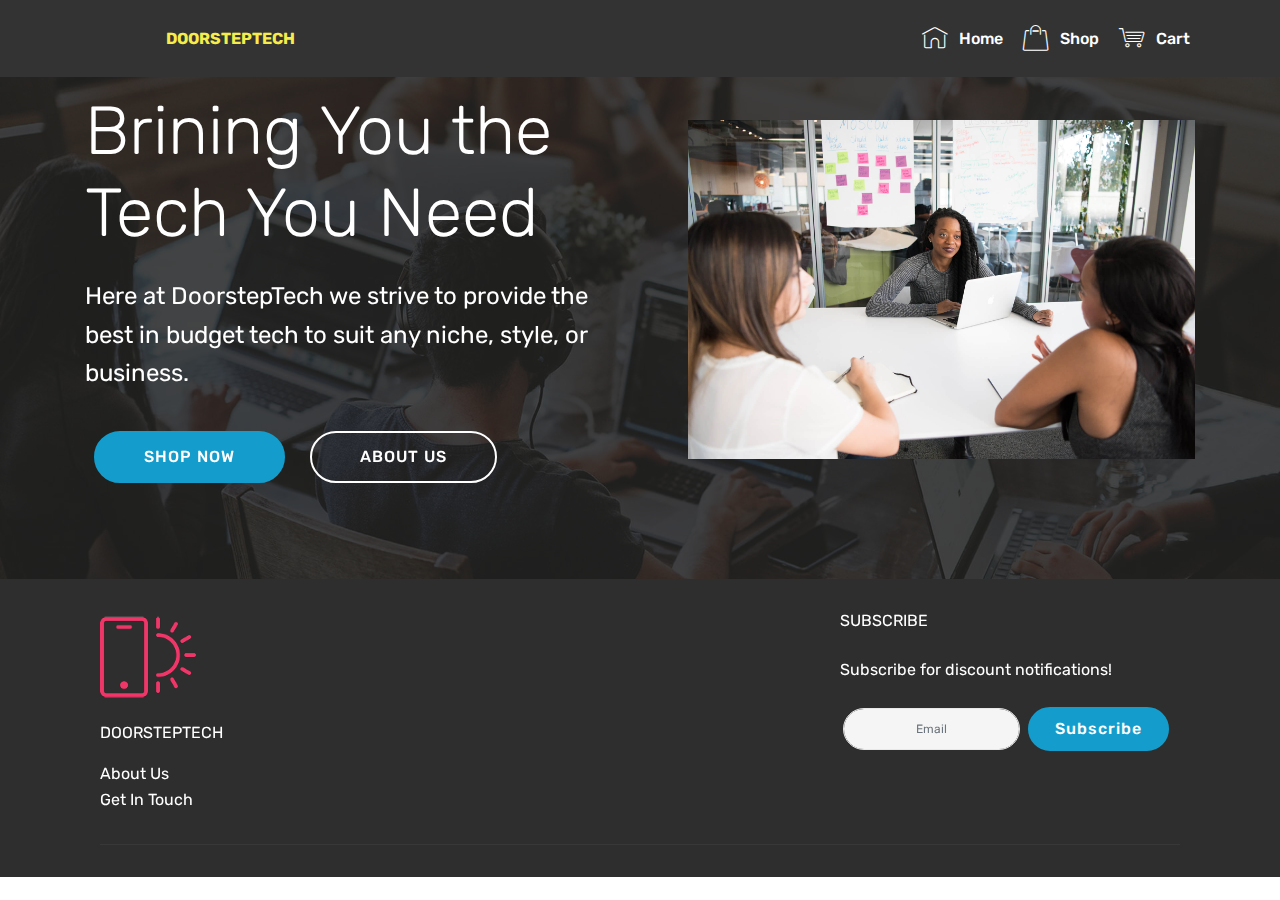
==== index.html @ 47d51123 "create github pages" ====
<!DOCTYPE html>
<html  >
<head>
  <!-- Site made with Mobirise Website Builder v4.12.3, https://mobirise.com -->
  <meta charset="UTF-8">
  <meta http-equiv="X-UA-Compatible" content="IE=edge">
  <meta name="generator" content="Mobirise v4.12.3, mobirise.com">
  <meta name="viewport" content="width=device-width, initial-scale=1, minimum-scale=1">
  <link rel="shortcut icon" href="assets/images/logo2.png" type="image/x-icon">
  <meta name="description" content="">
  
  
  <title>Home</title>
  <link rel="stylesheet" href="assets/web/assets/mobirise-icons/mobirise-icons.css">
  <link rel="stylesheet" href="assets/bootstrap/css/bootstrap.min.css">
  <link rel="stylesheet" href="assets/bootstrap/css/bootstrap-grid.min.css">
  <link rel="stylesheet" href="assets/bootstrap/css/bootstrap-reboot.min.css">
  <link rel="stylesheet" href="assets/socicon/css/styles.css">
  <link rel="stylesheet" href="assets/dropdown/css/style.css">
  <link rel="stylesheet" href="assets/tether/tether.min.css">
  <link rel="stylesheet" href="assets/theme/css/style.css">
  <link rel="preload" as="style" href="assets/mobirise/css/mbr-additional.css"><link rel="stylesheet" href="assets/mobirise/css/mbr-additional.css" type="text/css">
  
  
  
</head>
<body>
  <section class="menu cid-rWT1Yu8Jxb" once="menu" id="menu1-3">

    

    <nav class="navbar navbar-expand beta-menu navbar-dropdown align-items-center navbar-fixed-top navbar-toggleable-sm">
        <button class="navbar-toggler navbar-toggler-right" type="button" data-toggle="collapse" data-target="#navbarSupportedContent" aria-controls="navbarSupportedContent" aria-expanded="false" aria-label="Toggle navigation">
            <div class="hamburger">
                <span></span>
                <span></span>
                <span></span>
                <span></span>
            </div>
        </button>
        <div class="menu-logo">
            <div class="navbar-brand">
                <span class="navbar-logo">
                    <a href="https://mobirise.co">
                         <img src="assets/images/logo2.png" alt="Mobirise" title="" style="height: 3.8rem;">
                    </a>
                </span>
                <span class="navbar-caption-wrap"><a class="navbar-caption text-success display-4" href="https://mobirise.co">
                        DOORSTEPTECH</a></span>
            </div>
        </div>
        <div class="collapse navbar-collapse" id="navbarSupportedContent">
            <ul class="navbar-nav nav-dropdown nav-right" data-app-modern-menu="true"><li class="nav-item">
                    <a class="nav-link link text-white display-4" href="https://doorstep-tech.github.io/">
                        <span class="mbri-home mbr-iconfont mbr-iconfont-btn"></span>Home</a>
                </li>
                <li class="nav-item">
                    <a class="nav-link link text-white display-4" href="https://mobirise.co"><span class="mbri-shopping-bag mbr-iconfont mbr-iconfont-btn"></span>
                        Shop</a>
                </li><li class="nav-item"><a class="nav-link link text-white display-4" href="https://mobirise.co"><span class="mbri-shopping-cart mbr-iconfont mbr-iconfont-btn"></span>
                        Cart</a></li></ul>
            
        </div>
    </nav>
</section>

<section class="engine"><a href="https://mobirise.info/a">online website builder</a></section><section class="header3 cid-rWT2N9NGPa mbr-parallax-background" id="header3-4">

    

    <div class="mbr-overlay" style="opacity: 0.8; background-color: rgb(35, 35, 35);">
    </div>

    <div class="container">
        <div class="media-container-row">
            <div class="mbr-figure" style="width: 100%;">
                <img src="assets/images/background2.jpg" alt="Mobirise">
            </div>

            <div class="media-content">
                <h1 class="mbr-section-title mbr-white pb-3 mbr-fonts-style display-1">Brining You the Tech You Need</h1>
                
                <div class="mbr-section-text mbr-white pb-3 ">
                    <p class="mbr-text mbr-fonts-style display-5">
                        Here at DoorstepTech we strive to provide the best in budget tech to suit any niche, style, or business.
                    </p>
                </div>
                <div class="mbr-section-btn"><a class="btn btn-md btn-primary display-4" href="https://mobirise.co">SHOP NOW</a> <a class="btn btn-md btn-white-outline display-4" href="https://mobirise.co">ABOUT US</a></div>
            </div>
        </div>
    </div>

</section>

<section class="footer4 cid-rWT4dSX3Ri" id="footer4-a">

    

    

    <div class="container">
        <div class="media-container-row content mbr-white">
            <div class="col-md-3 col-sm-4">
                <div class="mb-3 img-logo">
                    <a href="https://mobirise.co/">
                        <img src="assets/images/logo23.png" alt="Mobirise">
                    </a>
                </div>
                <p class="mb-3 mbr-fonts-style foot-title display-7">
                    DOORSTEPTECH</p>
                <p class="mbr-text mbr-fonts-style mbr-links-column display-7">
                    <a href="#" class="text-white">About Us</a>
<br><a href="#" class="text-white">Get In Touch</a>
                </p>
            </div>
            <div class="col-md-4 col-sm-8">
                <p class="mb-4 foot-title mbr-fonts-style display-7"></p>
                <p class="mbr-text mbr-fonts-style foot-text display-7"></p>
            </div>
            <div class="col-md-4 offset-md-1 col-sm-12">
                <p class="mb-4 foot-title mbr-fonts-style display-7">
                    SUBSCRIBE
                </p>
                <p class="mbr-text mbr-fonts-style form-text display-7">
                    Subscribe for discount notifications!</p>
                <div class="media-container-column" data-form-type="formoid">
                    <!---Formbuilder Form--->
                    <form action="https://mobirise.com/" method="POST" class="mbr-form form-with-styler" data-form-title="Mobirise Form"><input type="hidden" name="email" data-form-email="true" value="caM71BeGWFP1vBqS0aIDBTxO8+BusHV+SuaazSOtE5547JxJ/bni3mGAbKOw9N455Qb/l7lrEVdQfK8fyC1k8y+1gLwhcP+/tBaJPNmavRNbR7FnRW59Nj3j9nHU5jMv">
                        <div class="row form-inline justify-content-center">
                            <div hidden="hidden" data-form-alert="" class="alert alert-success col-12">Subscribtion Success!</div>
                            <div hidden="hidden" data-form-alert-danger="" class="alert alert-danger col-12">
                                                    </div>
                        </div>
                        <div class="dragArea row form-inline justify-content-center">
                            <div class="col-auto  form-group " data-for="email">
                                <input type="email" name="email" placeholder="Email" data-form-field="Email" required="required" class="form-control input-sm input-inverse my-2 display-7" id="email-footer4-a">
                            </div>
                            <div class="col-auto  input-group-btn  m-2">
                                <button type="submit" class="btn btn-primary m-0 display-4">Subscribe</button>
                            </div>
                        </div>
                    </form><!---Formbuilder Form--->
                </div>
                <p class="mb-4 mbr-fonts-style foot-title display-7"></p>
                
            </div>
        </div>
        <div class="footer-lower">
            <div class="media-container-row">
                <div class="col-sm-12">
                    <hr>
                </div>
            </div>
            <div class="media-container-row mbr-white">
                <div class="col-sm-12 copyright">
                    <p class="mbr-text mbr-fonts-style display-7"></p>
                </div>
            </div>
        </div>
    </div>
</section>


  <script src="assets/web/assets/jquery/jquery.min.js"></script>
  <script src="assets/popper/popper.min.js"></script>
  <script src="assets/bootstrap/js/bootstrap.min.js"></script>
  <script src="assets/smoothscroll/smooth-scroll.js"></script>
  <script src="assets/dropdown/js/nav-dropdown.js"></script>
  <script src="assets/dropdown/js/navbar-dropdown.js"></script>
  <script src="assets/touchswipe/jquery.touch-swipe.min.js"></script>
  <script src="assets/parallax/jarallax.min.js"></script>
  <script src="assets/tether/tether.min.js"></script>
  <script src="assets/theme/js/script.js"></script>
  <script src="assets/formoid/formoid.min.js"></script>
  
  
</body>
</html>
---- assets/web/assets/mobirise-icons/mobirise-icons.css ----
@font-face {
  font-family: 'MobiriseIcons';
  src:  url('mobirise-icons.eot?spat4u');
  src:  url('mobirise-icons.eot?spat4u#iefix') format('embedded-opentype'),
    url('mobirise-icons.ttf?spat4u') format('truetype'),
    url('mobirise-icons.woff?spat4u') format('woff'),
    url('mobirise-icons.svg?spat4u#MobiriseIcons') format('svg');
  font-weight: normal;
  font-style: normal;
  font-display: swap;
}

[class^="mbri-"], [class*=" mbri-"] {
  /* use !important to prevent issues with browser extensions that change fonts */
  font-family: MobiriseIcons !important;
  speak: none;
  font-style: normal;
  font-weight: normal;
  font-variant: normal;
  text-transform: none;
  line-height: 1;

  /* Better Font Rendering =========== */
  -webkit-font-smoothing: antialiased;
  -moz-osx-font-smoothing: grayscale;
}

.mbri-add-submenu:before {
  content: "\e900";
}
.mbri-alert:before {
  content: "\e901";
}
.mbri-align-center:before {
  content: "\e902";
}
.mbri-align-justify:before {
  content: "\e903";
}
.mbri-align-left:before {
  content: "\e904";
}
.mbri-align-right:before {
  content: "\e905";
}
.mbri-android:before {
  content: "\e906";
}
.mbri-apple:before {
  content: "\e907";
}
.mbri-arrow-down:before {
  content: "\e908";
}
.mbri-arrow-next:before {
  content: "\e909";
}
.mbri-arrow-prev:before {
  content: "\e90a";
}
.mbri-arrow-up:before {
  content: "\e90b";
}
.mbri-bold:before {
  content: "\e90c";
}
.mbri-bookmark:before {
  content: "\e90d";
}
.mbri-bootstrap:before {
  content: "\e90e";
}
.mbri-briefcase:before {
  content: "\e90f";
}
.mbri-browse:before {
  content: "\e910";
}
.mbri-bulleted-list:before {
  content: "\e911";
}
.mbri-calendar:before {
  content: "\e912";
}
.mbri-camera:before {
  content: "\e913";
}
.mbri-cart-add:before {
  content: "\e914";
}
.mbri-cart-full:before {
  content: "\e915";
}
.mbri-cash:before {
  content: "\e916";
}
.mbri-change-style:before {
  content: "\e917";
}
.mbri-chat:before {
  content: "\e918";
}
.mbri-clock:before {
  content: "\e919";
}
.mbri-close:before {
  content: "\e91a";
}
.mbri-cloud:before {
  content: "\e91b";
}
.mbri-code:before {
  content: "\e91c";
}
.mbri-contact-form:before {
  content: "\e91d";
}
.mbri-credit-card:before {
  content: "\e91e";
}
.mbri-cursor-click:before {
  content: "\e91f";
}
.mbri-cust-feedback:before {
  content: "\e920";
}
.mbri-database:before {
  content: "\e921";
}
.mbri-delivery:before {
  content: "\e922";
}
.mbri-desktop:before {
  content: "\e923";
}
.mbri-devices:before {
  content: "\e924";
}
.mbri-down:before {
  content: "\e925";
}
.mbri-download:before {
  content: "\e989";
}
.mbri-drag-n-drop:before {
  content: "\e927";
}
.mbri-drag-n-drop2:before {
  content: "\e928";
}
.mbri-edit:before {
  content: "\e929";
}
.mbri-edit2:before {
  content: "\e92a";
}
.mbri-error:before {
  content: "\e92b";
}
.mbri-extension:before {
  content: "\e92c";
}
.mbri-features:before {
  content: "\e92d";
}
.mbri-file:before {
  content: "\e92e";
}
.mbri-flag:before {
  content: "\e92f";
}
.mbri-folder:before {
  content: "\e930";
}
.mbri-gift:before {
  content: "\e931";
}
.mbri-github:before {
  content: "\e932";
}
.mbri-globe:before {
  content: "\e933";
}
.mbri-globe-2:before {
  content: "\e934";
}
.mbri-growing-chart:before {
  content: "\e935";
}
.mbri-hearth:before {
  content: "\e936";
}
.mbri-help:before {
  content: "\e937";
}
.mbri-home:before {
  content: "\e938";
}
.mbri-hot-cup:before {
  content: "\e939";
}
.mbri-idea:before {
  content: "\e93a";
}
.mbri-image-gallery:before {
  content: "\e93b";
}
.mbri-image-slider:before {
  content: "\e93c";
}
.mbri-info:before {
  content: "\e93d";
}
.mbri-italic:before {
  content: "\e93e";
}
.mbri-key:before {
  content: "\e93f";
}
.mbri-laptop:before {
  content: "\e940";
}
.mbri-layers:before {
  content: "\e941";
}
.mbri-left-right:before {
  content: "\e942";
}
.mbri-left:before {
  content: "\e943";
}
.mbri-letter:before {
  content: "\e944";
}
.mbri-like:before {
  content: "\e945";
}
.mbri-link:before {
  content: "\e946";
}
.mbri-lock:before {
  content: "\e947";
}
.mbri-login:before {
  content: "\e948";
}
.mbri-logout:before {
  content: "\e949";
}
.mbri-magic-stick:before {
  content: "\e94a";
}
.mbri-map-pin:before {
  content: "\e94b";
}
.mbri-menu:before {
  content: "\e94c";
}
.mbri-mobile:before {
  content: "\e94d";
}
.mbri-mobile2:before {
  content: "\e94e";
}
.mbri-mobirise:before {
  content: "\e94f";
}
.mbri-more-horizontal:before {
  content: "\e950";
}
.mbri-more-vertical:before {
  content: "\e951";
}
.mbri-music:before {
  content: "\e952";
}
.mbri-new-file:before {
  content: "\e953";
}
.mbri-numbered-list:before {
  content: "\e954";
}
.mbri-opened-folder:before {
  content: "\e955";
}
.mbri-pages:before {
  content: "\e956";
}
.mbri-paper-plane:before {
  content: "\e957";
}
.mbri-paperclip:before {
  content: "\e958";
}
.mbri-photo:before {
  content: "\e959";
}
.mbri-photos:before {
  content: "\e95a";
}
.mbri-pin:before {
  content: "\e95b";
}
.mbri-play:before {
  content: "\e95c";
}
.mbri-plus:before {
  content: "\e95d";
}
.mbri-preview:before {
  content: "\e95e";
}
.mbri-print:before {
  content: "\e95f";
}
.mbri-protect:before {
  content: "\e960";
}
.mbri-question:before {
  content: "\e961";
}
.mbri-quote-left:before {
  content: "\e962";
}
.mbri-quote-right:before {
  content: "\e963";
}
.mbri-refresh:before {
  content: "\e964";
}
.mbri-responsive:before {
  content: "\e965";
}
.mbri-right:before {
  content: "\e966";
}
.mbri-rocket:before {
  content: "\e967";
}
.mbri-sad-face:before {
  content: "\e968";
}
.mbri-sale:before {
  content: "\e969";
}
.mbri-save:before {
  content: "\e96a";
}
.mbri-search:before {
  content: "\e96b";
}
.mbri-setting:before {
  content: "\e96c";
}
.mbri-setting2:before {
  content: "\e96d";
}
.mbri-setting3:before {
  content: "\e96e";
}
.mbri-share:before {
  content: "\e96f";
}
.mbri-shopping-bag:before {
  content: "\e970";
}
.mbri-shopping-basket:before {
  content: "\e971";
}
.mbri-shopping-cart:before {
  content: "\e972";
}
.mbri-sites:before {
  content: "\e973";
}
.mbri-smile-face:before {
  content: "\e974";
}
.mbri-speed:before {
  content: "\e975";
}
.mbri-star:before {
  content: "\e976";
}
.mbri-success:before {
  content: "\e977";
}
.mbri-sun:before {
  content: "\e978";
}
.mbri-sun2:before {
  content: "\e979";
}
.mbri-tablet:before {
  content: "\e97a";
}
.mbri-tablet-vertical:before {
  content: "\e97b";
}
.mbri-target:before {
  content: "\e97c";
}
.mbri-timer:before {
  content: "\e97d";
}
.mbri-to-ftp:before {
  content: "\e97e";
}
.mbri-to-local-drive:before {
  content: "\e97f";
}
.mbri-touch-swipe:before {
  content: "\e980";
}
.mbri-touch:before {
  content: "\e981";
}
.mbri-trash:before {
  content: "\e982";
}
.mbri-underline:before {
  content: "\e983";
}
.mbri-unlink:before {
  content: "\e984";
}
.mbri-unlock:before {
  content: "\e985";
}
.mbri-up-down:before {
  content: "\e986";
}
.mbri-up:before {
  content: "\e987";
}
.mbri-update:before {
  content: "\e988";
}
.mbri-upload:before {
 content: "\e926"; 
}
.mbri-user:before {
  content: "\e98a";
}
.mbri-user2:before {
  content: "\e98b";
}
.mbri-users:before {
  content: "\e98c";
}
.mbri-video:before {
  content: "\e98d";
}
.mbri-video-play:before {
  content: "\e98e";
}
.mbri-watch:before {
  content: "\e98f";
}
.mbri-website-theme:before {
  content: "\e990";
}
.mbri-wifi:before {
  content: "\e991";
}
.mbri-windows:before {
  content: "\e992";
}
.mbri-zoom-out:before {
  content: "\e993";
}
.mbri-redo:before {
  content: "\e994";
}
.mbri-undo:before {
  content: "\e995";
}
---- assets/socicon/css/styles.css ----
@charset "UTF-8";

@font-face {
  font-family: 'Socicon';
  src:  url('../fonts/socicon.eot');
  src:  url('../fonts/socicon.eot?#iefix') format('embedded-opentype'),
    url('../fonts/socicon.woff2') format('woff2'),
    url('../fonts/socicon.ttf') format('truetype'),
    url('../fonts/socicon.woff') format('woff'),
    url('../fonts/socicon.svg#socicon') format('svg');
  font-weight: normal;
  font-style: normal;
}

[data-icon]:before {
  font-family: "socicon" !important;
  content: attr(data-icon);
  font-style: normal !important;
  font-weight: normal !important;
  font-variant: normal !important;
  text-transform: none !important;
  speak: none;
  line-height: 1;
  -webkit-font-smoothing: antialiased;
  -moz-osx-font-smoothing: grayscale;
}

[class^="socicon-"], [class*=" socicon-"] {
  /* use !important to prevent issues with browser extensions that change fonts */
  font-family: 'Socicon' !important;
  speak: none;
  font-style: normal;
  font-weight: normal;
  font-variant: normal;
  text-transform: none;
  line-height: 1;

  /* Better Font Rendering =========== */
  -webkit-font-smoothing: antialiased;
  -moz-osx-font-smoothing: grayscale;
}

.socicon-eitaa:before {
  content: "\e97c";
}
.socicon-soroush:before {
  content: "\e97d";
}
.socicon-bale:before {
  content: "\e97e";
}
.socicon-zazzle:before {
  content: "\e97b";
}
.socicon-society6:before {
  content: "\e97a";
}
.socicon-redbubble:before {
  content: "\e979";
}
.socicon-avvo:before {
  content: "\e978";
}
.socicon-stitcher:before {
  content: "\e977";
}
.socicon-googlehangouts:before {
  content: "\e974";
}
.socicon-dlive:before {
  content: "\e975";
}
.socicon-vsco:before {
  content: "\e976";
}
.socicon-flipboard:before {
  content: "\e973";
}
.socicon-ubuntu:before {
  content: "\e958";
}
.socicon-artstation:before {
  content: "\e959";
}
.socicon-invision:before {
  content: "\e95a";
}
.socicon-torial:before {
  content: "\e95b";
}
.socicon-collectorz:before {
  content: "\e95c";
}
.socicon-seenthis:before {
  content: "\e95d";
}
.socicon-googleplaymusic:before {
  content: "\e95e";
}
.socicon-debian:before {
  content: "\e95f";
}
.socicon-filmfreeway:before {
  content: "\e960";
}
.socicon-gnome:before {
  content: "\e961";
}
.socicon-itchio:before {
  content: "\e962";
}
.socicon-jamendo:before {
  content: "\e963";
}
.socicon-mix:before {
  content: "\e964";
}
.socicon-sharepoint:before {
  content: "\e965";
}
.socicon-tinder:before {
  content: "\e966";
}
.socicon-windguru:before {
  content: "\e967";
}
.socicon-cdbaby:before {
  content: "\e968";
}
.socicon-elementaryos:before {
  content: "\e969";
}
.socicon-stage32:before {
  content: "\e96a";
}
.socicon-tiktok:before {
  content: "\e96b";
}
.socicon-gitter:before {
  content: "\e96c";
}
.socicon-letterboxd:before {
  content: "\e96d";
}
.socicon-threema:before {
  content: "\e96e";
}
.socicon-splice:before {
  content: "\e96f";
}
.socicon-metapop:before {
  content: "\e970";
}
.socicon-naver:before {
  content: "\e971";
}
.socicon-remote:before {
  content: "\e972";
}
.socicon-internet:before {
  content: "\e957";
}
.socicon-moddb:before {
  content: "\e94b";
}
.socicon-indiedb:before {
  content: "\e94c";
}
.socicon-traxsource:before {
  content: "\e94d";
}
.socicon-gamefor:before {
  content: "\e94e";
}
.socicon-pixiv:before {
  content: "\e94f";
}
.socicon-myanimelist:before {
  content: "\e950";
}
.socicon-blackberry:before {
  content: "\e951";
}
.socicon-wickr:before {
  content: "\e952";
}
.socicon-spip:before {
  content: "\e953";
}
.socicon-napster:before {
  content: "\e954";
}
.socicon-beatport:before {
  content: "\e955";
}
.socicon-hackerone:before {
  content: "\e956";
}
.socicon-hackernews:before {
  content: "\e946";
}
.socicon-smashwords:before {
  content: "\e947";
}
.socicon-kobo:before {
  content: "\e948";
}
.socicon-bookbub:before {
  content: "\e949";
}
.socicon-mailru:before {
  content: "\e94a";
}
.socicon-gitlab:before {
  content: "\e945";
}
.socicon-instructables:before {
  content: "\e944";
}
.socicon-portfolio:before {
  content: "\e943";
}
.socicon-codered:before {
  content: "\e940";
}
.socicon-origin:before {
  content: "\e941";
}
.socicon-nextdoor:before {
  content: "\e942";
}
.socicon-udemy:before {
  content: "\e93f";
}
.socicon-livemaster:before {
  content: "\e93e";
}
.socicon-crunchbase:before {
  content: "\e93b";
}
.socicon-homefy:before {
  content: "\e93c";
}
.socicon-calendly:before {
  content: "\e93d";
}
.socicon-realtor:before {
  content: "\e90f";
}
.socicon-tidal:before {
  content: "\e910";
}
.socicon-qobuz:before {
  content: "\e911";
}
.socicon-natgeo:before {
  content: "\e912";
}
.socicon-mastodon:before {
  content: "\e913";
}
.socicon-unsplash:before {
  content: "\e914";
}
.socicon-homeadvisor:before {
  content: "\e915";
}
.socicon-angieslist:before {
  content: "\e916";
}
.socicon-codepen:before {
  content: "\e917";
}
.socicon-slack:before {
  content: "\e918";
}
.socicon-openaigym:before {
  content: "\e919";
}
.socicon-logmein:before {
  content: "\e91a";
}
.socicon-fiverr:before {
  content: "\e91b";
}
.socicon-gotomeeting:before {
  content: "\e91c";
}
.socicon-aliexpress:before {
  content: "\e91d";
}
.socicon-guru:before {
  content: "\e91e";
}
.socicon-appstore:before {
  content: "\e91f";
}
.socicon-homes:before {
  content: "\e920";
}
.socicon-zoom:before {
  content: "\e921";
}
.socicon-alibaba:before {
  content: "\e922";
}
.socicon-craigslist:before {
  content: "\e923";
}
.socicon-wix:before {
  content: "\e924";
}
.socicon-redfin:before {
  content: "\e925";
}
.socicon-googlecalendar:before {
  content: "\e926";
}
.socicon-shopify:before {
  content: "\e927";
}
.socicon-freelancer:before {
  content: "\e928";
}
.socicon-seedrs:before {
  content: "\e929";
}
.socicon-bing:before {
  content: "\e92a";
}
.socicon-doodle:before {
  content: "\e92b";
}
.socicon-bonanza:before {
  content: "\e92c";
}
.socicon-squarespace:before {
  content: "\e92d";
}
.socicon-toptal:before {
  content: "\e92e";
}
.socicon-gust:before {
  content: "\e92f";
}
.socicon-ask:before {
  content: "\e930";
}
.socicon-trulia:before {
  content: "\e931";
}
.socicon-loomly:before {
  content: "\e932";
}
.socicon-ghost:before {
  content: "\e933";
}
.socicon-upwork:before {
  content: "\e934";
}
.socicon-fundable:before {
  content: "\e935";
}
.socicon-booking:before {
  content: "\e936";
}
.socicon-googlemaps:before {
  content: "\e937";
}
.socicon-zillow:before {
  content: "\e938";
}
.socicon-niconico:before {
  content: "\e939";
}
.socicon-toneden:before {
  content: "\e93a";
}
.socicon-augment:before {
  content: "\e908";
}
.socicon-bitbucket:before {
  content: "\e909";
}
.socicon-fyuse:before {
  content: "\e90a";
}
.socicon-yt-gaming:before {
  content: "\e90b";
}
.socicon-sketchfab:before {
  content: "\e90c";
}
.socicon-mobcrush:before {
  content: "\e90d";
}
.socicon-microsoft:before {
  content: "\e90e";
}
.socicon-pandora:before {
  content: "\e907";
}
.socicon-messenger:before {
  content: "\e906";
}
.socicon-gamewisp:before {
  content: "\e905";
}
.socicon-bloglovin:before {
  content: "\e904";
}
.socicon-tunein:before {
  content: "\e903";
}
.socicon-gamejolt:before {
  content: "\e901";
}
.socicon-trello:before {
  content: "\e902";
}
.socicon-spreadshirt:before {
  content: "\e900";
}
.socicon-500px:before {
  content: "\e000";
}
.socicon-8tracks:before {
  content: "\e001";
}
.socicon-airbnb:before {
  content: "\e002";
}
.socicon-alliance:before {
  content: "\e003";
}
.socicon-amazon:before {
  content: "\e004";
}
.socicon-amplement:before {
  content: "\e005";
}
.socicon-android:before {
  content: "\e006";
}
.socicon-angellist:before {
  content: "\e007";
}
.socicon-apple:before {
  content: "\e008";
}
.socicon-appnet:before {
  content: "\e009";
}
.socicon-baidu:before {
  content: "\e00a";
}
.socicon-bandcamp:before {
  content: "\e00b";
}
.socicon-battlenet:before {
  content: "\e00c";
}
.socicon-mixer:before {
  content: "\e00d";
}
.socicon-bebee:before {
  content: "\e00e";
}
.socicon-bebo:before {
  content: "\e00f";
}
.socicon-behance:before {
  content: "\e010";
}
.socicon-blizzard:before {
  content: "\e011";
}
.socicon-blogger:before {
  content: "\e012";
}
.socicon-buffer:before {
  content: "\e013";
}
.socicon-chrome:before {
  content: "\e014";
}
.socicon-coderwall:before {
  content: "\e015";
}
.socicon-curse:before {
  content: "\e016";
}
.socicon-dailymotion:before {
  content: "\e017";
}
.socicon-deezer:before {
  content: "\e018";
}
.socicon-delicious:before {
  content: "\e019";
}
.socicon-deviantart:before {
  content: "\e01a";
}
.socicon-diablo:before {
  content: "\e01b";
}
.socicon-digg:before {
  content: "\e01c";
}
.socicon-discord:before {
  content: "\e01d";
}
.socicon-disqus:before {
  content: "\e01e";
}
.socicon-douban:before {
  content: "\e01f";
}
.socicon-draugiem:before {
  content: "\e020";
}
.socicon-dribbble:before {
  content: "\e021";
}
.socicon-drupal:before {
  content: "\e022";
}
.socicon-ebay:before {
  content: "\e023";
}
.socicon-ello:before {
  content: "\e024";
}
.socicon-endomodo:before {
  content: "\e025";
}
.socicon-envato:before {
  content: "\e026";
}
.socicon-etsy:before {
  content: "\e027";
}
.socicon-facebook:before {
  content: "\e028";
}
.socicon-feedburner:before {
  content: "\e029";
}
.socicon-filmweb:before {
  content: "\e02a";
}
.socicon-firefox:before {
  content: "\e02b";
}
.socicon-flattr:before {
  content: "\e02c";
}
.socicon-flickr:before {
  content: "\e02d";
}
.socicon-formulr:before {
  content: "\e02e";
}
.socicon-forrst:before {
  content: "\e02f";
}
.socicon-foursquare:before {
  content: "\e030";
}
.socicon-friendfeed:before {
  content: "\e031";
}
.socicon-github:before {
  content: "\e032";
}
.socicon-goodreads:before {
  content: "\e033";
}
.socicon-google:before {
  content: "\e034";
}
.socicon-googlescholar:before {
  content: "\e035";
}
.socicon-googlegroups:before {
  content: "\e036";
}
.socicon-googlephotos:before {
  content: "\e037";
}
.socicon-googleplus:before {
  content: "\e038";
}
.socicon-grooveshark:before {
  content: "\e039";
}
.socicon-hackerrank:before {
  content: "\e03a";
}
.socicon-hearthstone:before {
  content: "\e03b";
}
.socicon-hellocoton:before {
  content: "\e03c";
}
.socicon-heroes:before {
  content: "\e03d";
}
.socicon-smashcast:before {
  content: "\e03e";
}
.socicon-horde:before {
  content: "\e03f";
}
.socicon-houzz:before {
  content: "\e040";
}
.socicon-icq:before {
  content: "\e041";
}
.socicon-identica:before {
  content: "\e042";
}
.socicon-imdb:before {
  content: "\e043";
}
.socicon-instagram:before {
  content: "\e044";
}
.socicon-issuu:before {
  content: "\e045";
}
.socicon-istock:before {
  content: "\e046";
}
.socicon-itunes:before {
  content: "\e047";
}
.socicon-keybase:before {
  content: "\e048";
}
.socicon-lanyrd:before {
  content: "\e049";
}
.socicon-lastfm:before {
  content: "\e04a";
}
.socicon-line:before {
  content: "\e04b";
}
.socicon-linkedin:before {
  content: "\e04c";
}
.socicon-livejournal:before {
  content: "\e04d";
}
.socicon-lyft:before {
  content: "\e04e";
}
.socicon-macos:before {
  content: "\e04f";
}
.socicon-mail:before {
  content: "\e050";
}
.socicon-medium:before {
  content: "\e051";
}
.socicon-meetup:before {
  content: "\e052";
}
.socicon-mixcloud:before {
  content: "\e053";
}
.socicon-modelmayhem:before {
  content: "\e054";
}
.socicon-mumble:before {
  content: "\e055";
}
.socicon-myspace:before {
  content: "\e056";
}
.socicon-newsvine:before {
  content: "\e057";
}
.socicon-nintendo:before {
  content: "\e058";
}
.socicon-npm:before {
  content: "\e059";
}
.socicon-odnoklassniki:before {
  content: "\e05a";
}
.socicon-openid:before {
  content: "\e05b";
}
.socicon-opera:before {
  content: "\e05c";
}
.socicon-outlook:before {
  content: "\e05d";
}
.socicon-overwatch:before {
  content: "\e05e";
}
.socicon-patreon:before {
  content: "\e05f";
}
.socicon-paypal:before {
  content: "\e060";
}
.socicon-periscope:before {
  content: "\e061";
}
.socicon-persona:before {
  content: "\e062";
}
.socicon-pinterest:before {
  content: "\e063";
}
.socicon-play:before {
  content: "\e064";
}
.socicon-player:before {
  content: "\e065";
}
.socicon-playstation:before {
  content: "\e066";
}
.socicon-pocket:before {
  content: "\e067";
}
.socicon-qq:before {
  content: "\e068";
}
.socicon-quora:before {
  content: "\e069";
}
.socicon-raidcall:before {
  content: "\e06a";
}
.socicon-ravelry:before {
  content: "\e06b";
}
.socicon-reddit:before {
  content: "\e06c";
}
.socicon-renren:before {
  content: "\e06d";
}
.socicon-researchgate:before {
  content: "\e06e";
}
.socicon-residentadvisor:before {
  content: "\e06f";
}
.socicon-reverbnation:before {
  content: "\e070";
}
.socicon-rss:before {
  content: "\e071";
}
.socicon-sharethis:before {
  content: "\e072";
}
.socicon-skype:before {
  content: "\e073";
}
.socicon-slideshare:before {
  content: "\e074";
}
.socicon-smugmug:before {
  content: "\e075";
}
.socicon-snapchat:before {
  content: "\e076";
}
.socicon-songkick:before {
  content: "\e077";
}
.socicon-soundcloud:before {
  content: "\e078";
}
.socicon-spotify:before {
  content: "\e079";
}
.socicon-stackexchange:before {
  content: "\e07a";
}
.socicon-stackoverflow:before {
  content: "\e07b";
}
.socicon-starcraft:before {
  content: "\e07c";
}
.socicon-stayfriends:before {
  content: "\e07d";
}
.socicon-steam:before {
  content: "\e07e";
}
.socicon-storehouse:before {
  content: "\e07f";
}
.socicon-strava:before {
  content: "\e080";
}
.socicon-streamjar:before {
  content: "\e081";
}
.socicon-stumbleupon:before {
  content: "\e082";
}
.socicon-swarm:before {
  content: "\e083";
}
.socicon-teamspeak:before {
  content: "\e084";
}
.socicon-teamviewer:before {
  content: "\e085";
}
.socicon-technorati:before {
  content: "\e086";
}
.socicon-telegram:before {
  content: "\e087";
}
.socicon-tripadvisor:before {
  content: "\e088";
}
.socicon-tripit:before {
  content: "\e089";
}
.socicon-triplej:before {
  content: "\e08a";
}
.socicon-tumblr:before {
  content: "\e08b";
}
.socicon-twitch:before {
  content: "\e08c";
}
.socicon-twitter:before {
  content: "\e08d";
}
.socicon-uber:before {
  content: "\e08e";
}
.socicon-ventrilo:before {
  content: "\e08f";
}
.socicon-viadeo:before {
  content: "\e090";
}
.socicon-viber:before {
  content: "\e091";
}
.socicon-viewbug:before {
  content: "\e092";
}
.socicon-vimeo:before {
  content: "\e093";
}
.socicon-vine:before {
  content: "\e094";
}
.socicon-vkontakte:before {
  content: "\e095";
}
.socicon-warcraft:before {
  content: "\e096";
}
.socicon-wechat:before {
  content: "\e097";
}
.socicon-weibo:before {
  content: "\e098";
}
.socicon-whatsapp:before {
  content: "\e099";
}
.socicon-wikipedia:before {
  content: "\e09a";
}
.socicon-windows:before {
  content: "\e09b";
}
.socicon-wordpress:before {
  content: "\e09c";
}
.socicon-wykop:before {
  content: "\e09d";
}
.socicon-xbox:before {
  content: "\e09e";
}
.socicon-xing:before {
  content: "\e09f";
}
.socicon-yahoo:before {
  content: "\e0a0";
}
.socicon-yammer:before {
  content: "\e0a1";
}
.socicon-yandex:before {
  content: "\e0a2";
}
.socicon-yelp:before {
  content: "\e0a3";
}
.socicon-younow:before {
  content: "\e0a4";
}
.socicon-youtube:before {
  content: "\e0a5";
}
.socicon-zapier:before {
  content: "\e0a6";
}
.socicon-zerply:before {
  content: "\e0a7";
}
.socicon-zomato:before {
  content: "\e0a8";
}
.socicon-zynga:before {
  content: "\e0a9";
}
---- assets/dropdown/css/style.css ----
.navbar-dropdown {
  left: 0;
  padding: 0;
  position: absolute;
  right: 0;
  top: 0;
  transition: all 0.45s ease;
  z-index: 1030;
  background: #282828; }
  .navbar-dropdown .navbar-logo {
    margin-right: 0.8rem;
    transition: margin 0.3s ease-in-out;
    vertical-align: middle; }
    .navbar-dropdown .navbar-logo img {
      height: 3.125rem;
      transition: all 0.3s ease-in-out; }
    .navbar-dropdown .navbar-logo.mbr-iconfont {
      font-size: 3.125rem;
      line-height: 3.125rem; }
  .navbar-dropdown .navbar-caption {
    font-weight: 700;
    white-space: normal;
    vertical-align: -4px;
    line-height: 3.125rem !important; }
    .navbar-dropdown .navbar-caption, .navbar-dropdown .navbar-caption:hover {
      color: inherit;
      text-decoration: none; }
  .navbar-dropdown .mbr-iconfont + .navbar-caption {
    vertical-align: -1px; }
  .navbar-dropdown.navbar-fixed-top {
    position: fixed; }
  .navbar-dropdown .navbar-brand span {
    vertical-align: -4px; }
  .navbar-dropdown.bg-color.transparent {
    background: none; }
  .navbar-dropdown.navbar-short .navbar-brand {
    padding: 0.625rem 0; }
    .navbar-dropdown.navbar-short .navbar-brand span {
      vertical-align: -1px; }
  .navbar-dropdown.navbar-short .navbar-caption {
    line-height: 2.375rem !important;
    vertical-align: -2px; }
  .navbar-dropdown.navbar-short .navbar-logo {
    margin-right: 0.5rem; }
    .navbar-dropdown.navbar-short .navbar-logo img {
      height: 2.375rem; }
    .navbar-dropdown.navbar-short .navbar-logo.mbr-iconfont {
      font-size: 2.375rem;
      line-height: 2.375rem; }
  .navbar-dropdown.navbar-short .mbr-table-cell {
    height: 3.625rem; }
  .navbar-dropdown .navbar-close {
    left: 0.6875rem;
    position: fixed;
    top: 0.75rem;
    z-index: 1000; }
  .navbar-dropdown .hamburger-icon {
    content: "";
    display: inline-block;
    vertical-align: middle;
    width: 16px;
    -webkit-box-shadow: 0 -6px 0 1px #282828,0 0 0 1px #282828,0 6px 0 1px #282828;
    -moz-box-shadow: 0 -6px 0 1px #282828,0 0 0 1px #282828,0 6px 0 1px #282828;
    box-shadow: 0 -6px 0 1px #282828,0 0 0 1px #282828,0 6px 0 1px #282828; }

.dropdown-menu .dropdown-toggle[data-toggle="dropdown-submenu"]::after {
  border-bottom: 0.35em solid transparent;
  border-left: 0.35em solid;
  border-right: 0;
  border-top: 0.35em solid transparent;
  margin-left: 0.3rem; }

.dropdown-menu .dropdown-item:focus {
  outline: 0; }

.nav-dropdown {
  font-size: 0.75rem;
  font-weight: 500;
  height: auto !important; }
  .nav-dropdown .nav-btn {
    padding-left: 1rem; }
  .nav-dropdown .link {
    margin: .667em 1.667em;
    font-weight: 500;
    padding: 0;
    transition: color .2s ease-in-out; }
    .nav-dropdown .link.dropdown-toggle {
      margin-right: 2.583em; }
      .nav-dropdown .link.dropdown-toggle::after {
        margin-left: .25rem;
        border-top: 0.35em solid;
        border-right: 0.35em solid transparent;
        border-left: 0.35em solid transparent;
        border-bottom: 0; }
      .nav-dropdown .link.dropdown-toggle[aria-expanded="true"] {
        margin: 0;
        padding: 0.667em 3.263em  0.667em 1.667em; }
  .nav-dropdown .link::after,
  .nav-dropdown .dropdown-item::after {
    color: inherit; }
  .nav-dropdown .btn {
    font-size: 0.75rem;
    font-weight: 700;
    letter-spacing: 0;
    margin-bottom: 0;
    padding-left: 1.25rem;
    padding-right: 1.25rem; }
  .nav-dropdown .dropdown-menu {
    border-radius: 0;
    border: 0;
    left: 0;
    margin: 0;
    padding-bottom: 1.25rem;
    padding-top: 1.25rem;
    position: relative; }
  .nav-dropdown .dropdown-submenu {
    margin-left: 0.125rem;
    top: 0; }
  .nav-dropdown .dropdown-item {
    font-weight: 500;
    line-height: 2;
    padding: 0.3846em 4.615em 0.3846em 1.5385em;
    position: relative;
    transition: color .2s ease-in-out, background-color .2s ease-in-out; }
    .nav-dropdown .dropdown-item::after {
      margin-top: -0.3077em;
      position: absolute;
      right: 1.1538em;
      top: 50%; }
    .nav-dropdown .dropdown-item:focus, .nav-dropdown .dropdown-item:hover {
      background: none; }

@media (max-width: 767px) {
  .nav-dropdown.navbar-toggleable-sm {
    bottom: 0;
    display: none;
    left: 0;
    overflow-x: hidden;
    position: fixed;
    top: 0;
    transform: translateX(-100%);
    -ms-transform: translateX(-100%);
    -webkit-transform: translateX(-100%);
    width: 18.75rem;
    z-index: 999; } }
.nav-dropdown.navbar-toggleable-xl {
  bottom: 0;
  display: none;
  left: 0;
  overflow-x: hidden;
  position: fixed;
  top: 0;
  transform: translateX(-100%);
  -ms-transform: translateX(-100%);
  -webkit-transform: translateX(-100%);
  width: 18.75rem;
  z-index: 999; }

.nav-dropdown-sm {
  display: block !important;
  overflow-x: hidden;
  overflow: auto;
  padding-top: 3.875rem; }
  .nav-dropdown-sm::after {
    content: "";
    display: block;
    height: 3rem;
    width: 100%; }
  .nav-dropdown-sm.collapse.in ~ .navbar-close {
    display: block !important; }
  .nav-dropdown-sm.collapsing, .nav-dropdown-sm.collapse.in {
    transform: translateX(0);
    -ms-transform: translateX(0);
    -webkit-transform: translateX(0);
    transition: all 0.25s ease-out;
    -webkit-transition: all 0.25s ease-out;
    background: #282828; }
  .nav-dropdown-sm.collapsing[aria-expanded="false"] {
    transform: translateX(-100%);
    -ms-transform: translateX(-100%);
    -webkit-transform: translateX(-100%); }
  .nav-dropdown-sm .nav-item {
    display: block;
    margin-left: 0 !important;
    padding-left: 0; }
  .nav-dropdown-sm .link,
  .nav-dropdown-sm .dropdown-item {
    border-top: 1px dotted rgba(255, 255, 255, 0.1);
    font-size: 0.8125rem;
    line-height: 1.6;
    margin: 0 !important;
    padding: 0.875rem 2.4rem 0.875rem 1.5625rem !important;
    position: relative;
    white-space: normal; }
    .nav-dropdown-sm .link:focus, .nav-dropdown-sm .link:hover,
    .nav-dropdown-sm .dropdown-item:focus,
    .nav-dropdown-sm .dropdown-item:hover {
      background: rgba(0, 0, 0, 0.2) !important;
      color: #c0a375; }
  .nav-dropdown-sm .nav-btn {
    position: relative;
    padding: 1.5625rem 1.5625rem 0 1.5625rem; }
    .nav-dropdown-sm .nav-btn::before {
      border-top: 1px dotted rgba(255, 255, 255, 0.1);
      content: "";
      left: 0;
      position: absolute;
      top: 0;
      width: 100%; }
    .nav-dropdown-sm .nav-btn + .nav-btn {
      padding-top: 0.625rem; }
      .nav-dropdown-sm .nav-btn + .nav-btn::before {
        display: none; }
  .nav-dropdown-sm .btn {
    padding: 0.625rem 0; }
  .nav-dropdown-sm .dropdown-toggle[data-toggle="dropdown-submenu"]::after {
    margin-left: .25rem;
    border-top: 0.35em solid;
    border-right: 0.35em solid transparent;
    border-left: 0.35em solid transparent;
    border-bottom: 0; }
  .nav-dropdown-sm .dropdown-toggle[data-toggle="dropdown-submenu"][aria-expanded="true"]::after {
    border-top: 0;
    border-right: 0.35em solid transparent;
    border-left: 0.35em solid transparent;
    border-bottom: 0.35em solid; }
  .nav-dropdown-sm .dropdown-menu {
    margin: 0;
    padding: 0;
    position: relative;
    top: 0;
    left: 0;
    width: 100%;
    border: 0;
    float: none;
    border-radius: 0;
    background: none; }
  .nav-dropdown-sm .dropdown-submenu {
    left: 100%;
    margin-left: 0.125rem;
    margin-top: -1.25rem;
    top: 0; }

.navbar-toggleable-sm .nav-dropdown .dropdown-menu {
  position: absolute; }

.navbar-toggleable-sm .nav-dropdown .dropdown-submenu {
  left: 100%;
  margin-left: 0.125rem;
  margin-top: -1.25rem;
  top: 0; }

.navbar-toggleable-sm.opened .nav-dropdown .dropdown-menu {
  position: relative; }

.navbar-toggleable-sm.opened .nav-dropdown .dropdown-submenu {
  left: 0;
  margin-left: 00rem;
  margin-top: 0rem;
  top: 0; }

.is-builder .nav-dropdown.collapsing {
  transition: none !important; }

/*# sourceMappingURL=style.css.map */
---- assets/theme/css/style.css ----
@charset "UTF-8";
/*!
 * Mobirise v4 theme (https://mobirise.com/)
 * Copyright 2017 Mobirise
 */
section {
  background-color: #eeeeee;
}

body {
  font-style: normal;
  line-height: 1.5;
}

section,
.container,
.container-fluid {
  position: relative;
  word-wrap: break-word;
}

a.mbr-iconfont:hover {
  text-decoration: none;
}

.article .lead p,
.article .lead ul,
.article .lead ol,
.article .lead pre,
.article .lead blockquote {
  margin-bottom: 0;
}

ul,
ol,
pre,
blockquote {
  margin-bottom: 2.3125rem;
}

pre {
  background: #f4f4f4;
  padding: 10px 24px;
  white-space: pre-wrap;
}

.inactive {
  -webkit-user-select: none;
  -moz-user-select: none;
  -ms-user-select: none;
  user-select: none;
  pointer-events: none;
  -webkit-user-drag: none;
  user-drag: none;
}

.mbr-section__comments .row {
  justify-content: center;
  -webkit-justify-content: center;
}

a {
  font-style: normal;
  font-weight: 400;
  cursor: pointer;
}
a, a:hover {
  text-decoration: none;
}

figure {
  margin-bottom: 0;
}

body {
  color: #232323;
}

h1,
h2,
h3,
h4,
h5,
h6,
.h1,
.h2,
.h3,
.h4,
.h5,
.h6,
.display-1,
.display-2,
.display-3,
.display-4 {
  line-height: 1;
  word-break: break-word;
  word-wrap: break-word;
}

.mbr-section-title {
  font-style: normal;
  line-height: 1.2;
}

.mbr-section-subtitle {
  line-height: 1.3;
}

.mbr-text {
  font-style: normal;
  line-height: 1.6;
}

b,
strong {
  font-weight: bold;
}

blockquote {
  padding: 10px 0 10px 20px;
  position: relative;
  border-left: 2px solid;
  border-color: #ff3366;
}

input:-webkit-autofill, input:-webkit-autofill:hover, input:-webkit-autofill:focus, input:-webkit-autofill:active {
  transition-delay: 9999s;
  transition-property: background-color, color;
}

textarea[type=hidden] {
  display: none;
}

body {
  position: relative;
}

section {
  background-position: 50% 50%;
  background-repeat: no-repeat;
  background-size: cover;
}
section .mbr-background-video,
section .mbr-background-video-preview {
  position: absolute;
  bottom: 0;
  left: 0;
  right: 0;
  top: 0;
}

.hidden {
  visibility: hidden;
}

.mbr-z-index20 {
  z-index: 20;
}

/*! Base colors */
.mbr-white {
  color: #ffffff;
}

.mbr-black {
  color: #000000;
}

.mbr-bg-white {
  background-color: #ffffff;
}

.mbr-bg-black {
  background-color: #000000;
}

/*! Text-aligns */
.align-left {
  text-align: left;
}

.align-center {
  text-align: center;
}

.align-right {
  text-align: right;
}

@media (max-width: 767px) {
  .align-left,
.align-center,
.align-right,
.mbr-section-btn,
.mbr-section-title {
    text-align: center;
  }
}
/*! Font-weight  */
.mbr-light {
  font-weight: 300;
}

.mbr-regular {
  font-weight: 400;
}

.mbr-semibold {
  font-weight: 500;
}

.mbr-bold {
  font-weight: 700;
}

/*! Media  */
.media-size-item {
  -webkit-flex: 1 1 auto;
  -moz-flex: 1 1 auto;
  -ms-flex: 1 1 auto;
  -o-flex: 1 1 auto;
  flex: 1 1 auto;
}

.media-content {
  -webkit-flex-basis: 100%;
  flex-basis: 100%;
}

.media-container-row {
  display: -ms-flexbox;
  display: -webkit-flex;
  display: flex;
  -webkit-flex-direction: row;
  -ms-flex-direction: row;
  flex-direction: row;
  -webkit-flex-wrap: wrap;
  -ms-flex-wrap: wrap;
  flex-wrap: wrap;
  -webkit-justify-content: center;
  -ms-flex-pack: center;
  justify-content: center;
  -webkit-align-content: center;
  -ms-flex-line-pack: center;
  align-content: center;
  -webkit-align-items: start;
  -ms-flex-align: start;
  align-items: start;
}
.media-container-row .media-size-item {
  width: 400px;
}

.media-container-column {
  display: -ms-flexbox;
  display: -webkit-flex;
  display: flex;
  -webkit-flex-direction: column;
  -ms-flex-direction: column;
  flex-direction: column;
  -webkit-flex-wrap: wrap;
  -ms-flex-wrap: wrap;
  flex-wrap: wrap;
  -webkit-justify-content: center;
  -ms-flex-pack: center;
  justify-content: center;
  -webkit-align-content: center;
  -ms-flex-line-pack: center;
  align-content: center;
  -webkit-align-items: stretch;
  -ms-flex-align: stretch;
  align-items: stretch;
}
.media-container-column > * {
  width: 100%;
}

@media (min-width: 992px) {
  .media-container-row {
    -webkit-flex-wrap: nowrap;
    -ms-flex-wrap: nowrap;
    flex-wrap: nowrap;
  }
}
figure {
  overflow: hidden;
}

figure[mbr-media-size] {
  transition: width 0.1s;
}

.mbr-figure img,
.mbr-figure iframe {
  display: block;
  width: 100%;
}

.card {
  background-color: transparent;
  border: none;
}

.card-box {
  width: 100%;
}

.card-img {
  text-align: center;
  flex-shrink: 0;
  -webkit-flex-shrink: 0;
}

.media {
  max-width: 100%;
  margin: 0 auto;
}

.mbr-figure {
  -ms-flex-item-align: center;
  -ms-grid-row-align: center;
  -webkit-align-self: center;
  align-self: center;
}

.media-container > div {
  max-width: 100%;
}

.mbr-figure img,
.card-img img {
  width: 100%;
}

@media (max-width: 991px) {
  .media-size-item {
    width: auto !important;
  }

  .media {
    width: auto;
  }

  .mbr-figure {
    width: 100% !important;
  }
}
/*! Buttons */
.btn {
  font-weight: 500;
  border-width: 2px;
  font-style: normal;
  letter-spacing: 1px;
  margin: 0.4rem 0.8rem;
  white-space: normal;
  -webkit-transition: all 0.3s ease-in-out;
  -moz-transition: all 0.3s ease-in-out;
  transition: all 0.3s ease-in-out;
  display: inline-flex;
  align-items: center;
  justify-content: center;
  word-break: break-word;
  -webkit-align-items: center;
  -webkit-justify-content: center;
  display: -webkit-inline-flex;
}

.btn-sm {
  font-weight: 500;
  letter-spacing: 1px;
  -webkit-transition: all 0.3s ease-in-out;
  -moz-transition: all 0.3s ease-in-out;
  transition: all 0.3s ease-in-out;
}

.btn-md {
  font-weight: 500;
  letter-spacing: 1px;
  margin: 0.4rem 0.8rem !important;
  -webkit-transition: all 0.3s ease-in-out;
  -moz-transition: all 0.3s ease-in-out;
  transition: all 0.3s ease-in-out;
}

.btn-lg {
  font-weight: 500;
  letter-spacing: 1px;
  margin: 0.4rem 0.8rem !important;
  -webkit-transition: all 0.3s ease-in-out;
  -moz-transition: all 0.3s ease-in-out;
  transition: all 0.3s ease-in-out;
}

.mbr-section-btn {
  margin-left: -0.25rem;
  margin-right: -0.25rem;
  font-size: 0;
}

nav .mbr-section-btn {
  margin-left: 0rem;
  margin-right: 0rem;
}

.btn-form {
  border-radius: 0;
}
.btn-form:hover {
  cursor: pointer;
}

/*! Btn icon margin */
.btn .mbr-iconfont,
.btn.btn-sm .mbr-iconfont {
  cursor: pointer;
  margin-right: 0.5rem;
}

.btn.btn-md .mbr-iconfont,
.btn.btn-md .mbr-iconfont {
  margin-right: 0.8rem;
}

.mbr-regular {
  font-weight: 400;
}

.mbr-semibold {
  font-weight: 500;
}

.mbr-bold {
  font-weight: 700;
}

[type=submit] {
  -webkit-appearance: none;
}

/*! Full-screen */
.mbr-fullscreen .mbr-overlay {
  min-height: 100vh;
}

.mbr-fullscreen {
  display: flex;
  display: -webkit-flex;
  display: -moz-flex;
  display: -ms-flex;
  display: -o-flex;
  align-items: center;
  -webkit-align-items: center;
  min-height: 100vh;
  padding-top: 3rem;
  padding-bottom: 3rem;
}

/*! Map */
.map {
  height: 25rem;
  position: relative;
}
.map iframe {
  width: 100%;
  height: 100%;
}

.mbr-overlay {
  background-color: #000;
  bottom: 0;
  left: 0;
  opacity: 0.5;
  position: absolute;
  right: 0;
  top: 0;
  z-index: 0;
  pointer-events: none;
}

/* Form */
blockquote {
  font-style: italic;
  padding: 10px 0 10px 20px;
  font-size: 1.09rem;
  position: relative;
  border-width: 3px;
}

.form-control {
  background-color: #f5f5f5;
  box-shadow: none;
  color: #565656;
  line-height: 1.43;
  min-height: 3.5em;
  padding: 1.07em 0.5em;
}
.form-control, .form-control:focus {
  border: 1px solid #e8e8e8;
}
.form-active .form-control:invalid {
  border-color: red;
}

.form-control-label {
  position: relative;
  cursor: pointer;
  margin-bottom: 0.357em;
  padding: 0;
}

.alert {
  color: #ffffff;
  border-radius: 0;
  border: 0;
  font-size: 0.875rem;
  line-height: 1.5;
  margin-bottom: 1.875rem;
  padding: 1.25rem;
  position: relative;
}
.alert.alert-form::after {
  background-color: inherit;
  bottom: -7px;
  content: "";
  display: block;
  height: 14px;
  left: 50%;
  margin-left: -7px;
  position: absolute;
  transform: rotate(45deg);
  width: 14px;
  -webkit-transform: rotate(45deg);
}

.form-asterisk {
  font-family: initial;
  position: absolute;
  top: -2px;
  font-weight: normal;
}

/*! Scroll to top arrow */
#scrollToTop a i:before {
  content: "";
  position: absolute;
  height: 40%;
  top: 25%;
  background: #fff;
  width: 2px;
  left: calc(50% - 1px);
}
#scrollToTop a i:after {
  content: "";
  position: absolute;
  display: block;
  border-top: 2px solid #fff;
  border-right: 2px solid #fff;
  width: 40%;
  height: 40%;
  left: 30%;
  bottom: 30%;
  transform: rotate(135deg);
  -webkit-transform: rotate(135deg);
}

.mbr-arrow-up {
  bottom: 25px;
  right: 90px;
  position: fixed;
  text-align: right;
  z-index: 5000;
  color: #ffffff;
  font-size: 32px;
  transform: rotate(180deg);
  -webkit-transform: rotate(180deg);
}

.mbr-arrow-up a {
  background: rgba(0, 0, 0, 0.2);
  border-radius: 3px;
  color: #fff;
  display: inline-block;
  height: 60px;
  width: 60px;
  outline-style: none !important;
  position: relative;
  text-decoration: none;
  transition: all 0.3s ease-in-out;
  cursor: pointer;
  text-align: center;
}
.mbr-arrow-up a:hover {
  background-color: rgba(0, 0, 0, 0.4);
}
.mbr-arrow-up a i {
  line-height: 60px;
}

.mbr-arrow-up-icon {
  display: block;
  color: #fff;
}

.mbr-arrow-up-icon::before {
  content: "›";
  display: inline-block;
  font-family: serif;
  font-size: 32px;
  line-height: 1;
  font-style: normal;
  position: relative;
  top: 6px;
  left: -4px;
  -webkit-transform: rotate(-90deg);
  transform: rotate(-90deg);
}

/*! Arrow Down */
.mbr-arrow {
  position: absolute;
  bottom: 45px;
  left: 50%;
  width: 60px;
  height: 60px;
  cursor: pointer;
  background-color: rgba(80, 80, 80, 0.5);
  border-radius: 50%;
  -webkit-transform: translateX(-50%);
  transform: translateX(-50%);
}
.mbr-arrow > a {
  display: inline-block;
  text-decoration: none;
  outline-style: none;
  -webkit-animation: arrowdown 1.7s ease-in-out infinite;
  animation: arrowdown 1.7s ease-in-out infinite;
}
.mbr-arrow > a > i {
  position: absolute;
  top: -2px;
  left: 15px;
  font-size: 2rem;
}

@keyframes arrowdown {
  0% {
    transform: translateY(0px);
    -webkit-transform: translateY(0px);
  }
  50% {
    transform: translateY(-5px);
    -webkit-transform: translateY(-5px);
  }
  100% {
    transform: translateY(0px);
    -webkit-transform: translateY(0px);
  }
}
@-webkit-keyframes arrowdown {
  0% {
    transform: translateY(0px);
    -webkit-transform: translateY(0px);
  }
  50% {
    transform: translateY(-5px);
    -webkit-transform: translateY(-5px);
  }
  100% {
    transform: translateY(0px);
    -webkit-transform: translateY(0px);
  }
}
@media (max-width: 500px) {
  .mbr-arrow-up {
    left: 50%;
    right: auto;
    transform: translateX(-50%) rotate(180deg);
    -webkit-transform: translateX(-50%) rotate(180deg);
  }
}
/*Gradients animation*/
@keyframes gradient-animation {
  from {
    background-position: 0% 100%;
    animation-timing-function: ease-in-out;
  }
  to {
    background-position: 100% 0%;
    animation-timing-function: ease-in-out;
  }
}
@-webkit-keyframes gradient-animation {
  from {
    background-position: 0% 100%;
    animation-timing-function: ease-in-out;
  }
  to {
    background-position: 100% 0%;
    animation-timing-function: ease-in-out;
  }
}
.bg-gradient {
  background-size: 200% 200%;
  animation: gradient-animation 5s infinite alternate;
  -webkit-animation: gradient-animation 5s infinite alternate;
}

.menu .navbar-brand {
  display: -webkit-flex;
}
.menu .navbar-brand span {
  display: flex;
  display: -webkit-flex;
}
.menu .navbar-brand .navbar-caption-wrap {
  display: -webkit-flex;
}
.menu .navbar-brand .navbar-logo img {
  display: -webkit-flex;
}
@media (min-width: 768px) and (max-width: 1023px) {
  .menu .navbar-toggleable-sm .navbar-nav {
    display: -webkit-box;
    display: -webkit-flex;
    display: -ms-flexbox;
  }
}
@media (max-width: 1023px) {
  .menu .navbar-collapse {
    max-height: 93.5vh;
  }
  .menu .navbar-collapse.show {
    overflow: auto;
  }
}
@media (min-width: 1024px) {
  .menu .navbar-nav.nav-dropdown {
    display: -webkit-flex;
  }
  .menu .navbar-toggleable-sm .navbar-collapse {
    display: -webkit-flex !important;
  }
  .menu .collapsed .navbar-collapse {
    max-height: 93.5vh;
  }
  .menu .collapsed .navbar-collapse.show {
    overflow: auto;
  }
}
@media (max-width: 767px) {
  .menu .navbar-collapse {
    max-height: 80vh;
  }
}

/* Others*/
.note-check a[data-value=Rubik] {
  font-style: normal;
}

.mbr-arrow a {
  color: #ffffff;
}

@media (max-width: 767px) {
  .mbr-arrow {
    display: none;
  }
}
.navbar {
  display: -webkit-flex;
  -webkit-flex-wrap: wrap;
  -webkit-align-items: center;
  -webkit-justify-content: space-between;
}

.navbar-collapse {
  -webkit-flex-basis: 100%;
  -webkit-flex-grow: 1;
  -webkit-align-items: center;
}

.nav-dropdown .link {
  padding: 0.667em 1.667em !important;
  margin: 0 !important;
}

.nav {
  display: -webkit-flex;
  -webkit-flex-wrap: wrap;
}

.row {
  display: -webkit-flex;
  -webkit-flex-wrap: wrap;
}

.justify-content-center {
  -webkit-justify-content: center;
}

.form-inline {
  display: -webkit-flex;
  -webkit-flex-flow: row wrap;
  -webkit-align-items: center;
}

.card-wrapper {
  -webkit-flex: 1;
}

.carousel-control {
  z-index: 10;
  display: -webkit-flex;
  -webkit-align-items: center;
  -webkit-justify-content: center;
}

.carousel-controls {
  display: -webkit-flex;
}

.media {
  display: -webkit-flex;
}

.form-group:focus {
  outline: none;
}

.jq-selectbox__select {
  padding: 1.07em 0.5em;
  position: absolute;
  top: 0;
  left: 0;
  width: 100%;
}

.jq-selectbox__dropdown {
  position: absolute;
  top: 100%;
  left: 0 !important;
  width: 100% !important;
}

.jq-selectbox__trigger-arrow {
  transform: translateY(-50%);
}

.jq-selectbox li {
  padding: 1.07em 0.5em;
}

input[type=range] {
  padding-left: 0 !important;
  padding-right: 0 !important;
}

.modal-dialog,
.modal-content {
  height: 100%;
}

.modal-dialog .carousel-inner {
  height: calc(100vh - 1.75rem);
}
@media (max-width: 575px) {
  .modal-dialog .carousel-inner {
    height: calc(100vh - 1rem);
  }
}

.carousel-item {
  text-align: center;
}

.carousel-item img {
  margin: auto;
}

.navbar-toggler {
  -webkit-align-self: flex-start;
  -ms-flex-item-align: start;
  align-self: flex-start;
  padding: 0.25rem 0.75rem;
  font-size: 1.25rem;
  line-height: 1;
  background: transparent;
  border: 1px solid transparent;
  -webkit-border-radius: 0.25rem;
  border-radius: 0.25rem;
}

.navbar-toggler:focus,
.navbar-toggler:hover {
  text-decoration: none;
}

.navbar-toggler-icon {
  display: inline-block;
  width: 1.5em;
  height: 1.5em;
  vertical-align: middle;
  content: "";
  background: no-repeat center center;
  -webkit-background-size: 100% 100%;
  -o-background-size: 100% 100%;
  background-size: 100% 100%;
}

.navbar-toggler-left {
  position: absolute;
  left: 1rem;
}

.navbar-toggler-right {
  position: absolute;
  right: 1rem;
}

@media (max-width: 575px) {
  .navbar-toggleable .navbar-nav .dropdown-menu {
    position: static;
    float: none;
  }

  .navbar-toggleable > .container {
    padding-right: 0;
    padding-left: 0;
  }
}
@media (min-width: 576px) {
  .navbar-toggleable {
    -webkit-box-orient: horizontal;
    -webkit-box-direction: normal;
    -webkit-flex-direction: row;
    -ms-flex-direction: row;
    flex-direction: row;
    -webkit-flex-wrap: nowrap;
    -ms-flex-wrap: nowrap;
    flex-wrap: nowrap;
    -webkit-box-align: center;
    -webkit-align-items: center;
    -ms-flex-align: center;
    align-items: center;
  }

  .navbar-toggleable .navbar-nav {
    -webkit-box-orient: horizontal;
    -webkit-box-direction: normal;
    -webkit-flex-direction: row;
    -ms-flex-direction: row;
    flex-direction: row;
  }

  .navbar-toggleable .navbar-nav .nav-link {
    padding-right: 0.5rem;
    padding-left: 0.5rem;
  }

  .navbar-toggleable > .container {
    display: -webkit-box;
    display: -webkit-flex;
    display: -ms-flexbox;
    display: flex;
    -webkit-flex-wrap: nowrap;
    -ms-flex-wrap: nowrap;
    flex-wrap: nowrap;
    -webkit-box-align: center;
    -webkit-align-items: center;
    -ms-flex-align: center;
    align-items: center;
  }

  .navbar-toggleable .navbar-collapse {
    display: -webkit-box !important;
    display: -webkit-flex !important;
    display: -ms-flexbox !important;
    display: flex !important;
    width: 100%;
  }

  .navbar-toggleable .navbar-toggler {
    display: none;
  }
}
@media (max-width: 767px) {
  .navbar-toggleable-sm .navbar-nav .dropdown-menu {
    position: static;
    float: none;
  }

  .navbar-toggleable-sm > .container {
    padding-right: 0;
    padding-left: 0;
  }
}
@media (min-width: 768px) {
  .navbar-toggleable-sm {
    -webkit-box-orient: horizontal;
    -webkit-box-direction: normal;
    -webkit-flex-direction: row;
    -ms-flex-direction: row;
    flex-direction: row;
    -webkit-flex-wrap: nowrap;
    -ms-flex-wrap: nowrap;
    flex-wrap: nowrap;
    -webkit-box-align: center;
    -webkit-align-items: center;
    -ms-flex-align: center;
    align-items: center;
  }

  .navbar-toggleable-sm .navbar-nav {
    -webkit-box-orient: horizontal;
    -webkit-box-direction: normal;
    -webkit-flex-direction: row;
    -ms-flex-direction: row;
    flex-direction: row;
  }

  .navbar-toggleable-sm .navbar-nav .nav-link {
    padding-right: 0.5rem;
    padding-left: 0.5rem;
  }

  .navbar-toggleable-sm > .container {
    display: -webkit-box;
    display: -webkit-flex;
    display: -ms-flexbox;
    display: flex;
    -webkit-flex-wrap: nowrap;
    -ms-flex-wrap: nowrap;
    flex-wrap: nowrap;
    -webkit-box-align: center;
    -webkit-align-items: center;
    -ms-flex-align: center;
    align-items: center;
  }

  .navbar-toggleable-sm .navbar-collapse {
    display: none;
    width: 100%;
  }

  .navbar-toggleable-sm .navbar-toggler {
    display: none;
  }
}
@media (max-width: 1023px) {
  .navbar-toggleable-md .navbar-nav .dropdown-menu {
    position: static;
    float: none;
  }

  .navbar-toggleable-md > .container {
    padding-right: 0;
    padding-left: 0;
  }
}
@media (min-width: 1024px) {
  .navbar-toggleable-md {
    -webkit-box-orient: horizontal;
    -webkit-box-direction: normal;
    -webkit-flex-direction: row;
    -ms-flex-direction: row;
    flex-direction: row;
    -webkit-flex-wrap: nowrap;
    -ms-flex-wrap: nowrap;
    flex-wrap: nowrap;
    -webkit-box-align: center;
    -webkit-align-items: center;
    -ms-flex-align: center;
    align-items: center;
  }

  .navbar-toggleable-md .navbar-nav {
    -webkit-box-orient: horizontal;
    -webkit-box-direction: normal;
    -webkit-flex-direction: row;
    -ms-flex-direction: row;
    flex-direction: row;
  }

  .navbar-toggleable-md .navbar-nav .nav-link {
    padding-right: 0.5rem;
    padding-left: 0.5rem;
  }

  .navbar-toggleable-md > .container {
    display: -webkit-box;
    display: -webkit-flex;
    display: -ms-flexbox;
    display: flex;
    -webkit-flex-wrap: nowrap;
    -ms-flex-wrap: nowrap;
    flex-wrap: nowrap;
    -webkit-box-align: center;
    -webkit-align-items: center;
    -ms-flex-align: center;
    align-items: center;
  }

  .navbar-toggleable-md .navbar-collapse {
    display: -webkit-box !important;
    display: -webkit-flex !important;
    display: -ms-flexbox !important;
    display: flex !important;
    width: 100%;
  }

  .navbar-toggleable-md .navbar-toggler {
    display: none;
  }
}
@media (max-width: 1199px) {
  .navbar-toggleable-lg .navbar-nav .dropdown-menu {
    position: static;
    float: none;
  }

  .navbar-toggleable-lg > .container {
    padding-right: 0;
    padding-left: 0;
  }
}
@media (min-width: 1200px) {
  .navbar-toggleable-lg {
    -webkit-box-orient: horizontal;
    -webkit-box-direction: normal;
    -webkit-flex-direction: row;
    -ms-flex-direction: row;
    flex-direction: row;
    -webkit-flex-wrap: nowrap;
    -ms-flex-wrap: nowrap;
    flex-wrap: nowrap;
    -webkit-box-align: center;
    -webkit-align-items: center;
    -ms-flex-align: center;
    align-items: center;
  }

  .navbar-toggleable-lg .navbar-nav {
    -webkit-box-orient: horizontal;
    -webkit-box-direction: normal;
    -webkit-flex-direction: row;
    -ms-flex-direction: row;
    flex-direction: row;
  }

  .navbar-toggleable-lg .navbar-nav .nav-link {
    padding-right: 0.5rem;
    padding-left: 0.5rem;
  }

  .navbar-toggleable-lg > .container {
    display: -webkit-box;
    display: -webkit-flex;
    display: -ms-flexbox;
    display: flex;
    -webkit-flex-wrap: nowrap;
    -ms-flex-wrap: nowrap;
    flex-wrap: nowrap;
    -webkit-box-align: center;
    -webkit-align-items: center;
    -ms-flex-align: center;
    align-items: center;
  }

  .navbar-toggleable-lg .navbar-collapse {
    display: -webkit-box !important;
    display: -webkit-flex !important;
    display: -ms-flexbox !important;
    display: flex !important;
    width: 100%;
  }

  .navbar-toggleable-lg .navbar-toggler {
    display: none;
  }
}
.navbar-toggleable-xl {
  -webkit-box-orient: horizontal;
  -webkit-box-direction: normal;
  -webkit-flex-direction: row;
  -ms-flex-direction: row;
  flex-direction: row;
  -webkit-flex-wrap: nowrap;
  -ms-flex-wrap: nowrap;
  flex-wrap: nowrap;
  -webkit-box-align: center;
  -webkit-align-items: center;
  -ms-flex-align: center;
  align-items: center;
}

.navbar-toggleable-xl .navbar-nav .dropdown-menu {
  position: static;
  float: none;
}

.navbar-toggleable-xl > .container {
  padding-right: 0;
  padding-left: 0;
}

.navbar-toggleable-xl .navbar-nav {
  -webkit-box-orient: horizontal;
  -webkit-box-direction: normal;
  -webkit-flex-direction: row;
  -ms-flex-direction: row;
  flex-direction: row;
}

.navbar-toggleable-xl .navbar-nav .nav-link {
  padding-right: 0.5rem;
  padding-left: 0.5rem;
}

.navbar-toggleable-xl > .container {
  display: -webkit-box;
  display: -webkit-flex;
  display: -ms-flexbox;
  display: flex;
  -webkit-flex-wrap: nowrap;
  -ms-flex-wrap: nowrap;
  flex-wrap: nowrap;
  -webkit-box-align: center;
  -webkit-align-items: center;
  -ms-flex-align: center;
  align-items: center;
}

.navbar-toggleable-xl .navbar-collapse {
  display: -webkit-box !important;
  display: -webkit-flex !important;
  display: -ms-flexbox !important;
  display: flex !important;
  width: 100%;
}

.navbar-toggleable-xl .navbar-toggler {
  display: none;
}

.card-img {
  width: auto;
}

.menu .navbar.collapsed:not(.beta-menu) {
  flex-direction: column;
  -webkit-flex-direction: column;
}

.carousel-item.active,
.carousel-item-next,
.carousel-item-prev {
  display: -webkit-box;
  display: -webkit-flex;
  display: -ms-flexbox;
  display: flex;
}

.note-air-layout .dropup .dropdown-menu,
.note-air-layout .navbar-fixed-bottom .dropdown .dropdown-menu {
  bottom: initial !important;
}

html,
body {
  height: auto;
  min-height: 100vh;
}

.dropup .dropdown-toggle::after {
  display: none;
}.engine {
	position: absolute;
	text-indent: -2400px;
	text-align: center;
	padding: 0;
	top: 0;
	left: -2400px;
}
---- assets/mobirise/css/mbr-additional.css ----
@import url(https://fonts.googleapis.com/css?family=Rubik:300,300i,400,400i,500,500i,700,700i,900,900i&display=swap);





body {
  font-family: Rubik;
}
.display-1 {
  font-family: 'Rubik', sans-serif;
  font-size: 4.25rem;
  font-display: swap;
}
.display-1 > .mbr-iconfont {
  font-size: 6.8rem;
}
.display-2 {
  font-family: 'Rubik', sans-serif;
  font-size: 3rem;
  font-display: swap;
}
.display-2 > .mbr-iconfont {
  font-size: 4.8rem;
}
.display-4 {
  font-family: 'Rubik', sans-serif;
  font-size: 1rem;
  font-display: swap;
}
.display-4 > .mbr-iconfont {
  font-size: 1.6rem;
}
.display-5 {
  font-family: 'Rubik', sans-serif;
  font-size: 1.5rem;
  font-display: swap;
}
.display-5 > .mbr-iconfont {
  font-size: 2.4rem;
}
.display-7 {
  font-family: 'Rubik', sans-serif;
  font-size: 1rem;
  font-display: swap;
}
.display-7 > .mbr-iconfont {
  font-size: 1.6rem;
}
/* ---- Fluid typography for mobile devices ---- */
/* 1.4 - font scale ratio ( bootstrap == 1.42857 ) */
/* 100vw - current viewport width */
/* (48 - 20)  48 == 48rem == 768px, 20 == 20rem == 320px(minimal supported viewport) */
/* 0.65 - min scale variable, may vary */
@media (max-width: 768px) {
  .display-1 {
    font-size: 3.4rem;
    font-size: calc( 2.1374999999999997rem + (4.25 - 2.1374999999999997) * ((100vw - 20rem) / (48 - 20)));
    line-height: calc( 1.4 * (2.1374999999999997rem + (4.25 - 2.1374999999999997) * ((100vw - 20rem) / (48 - 20))));
  }
  .display-2 {
    font-size: 2.4rem;
    font-size: calc( 1.7rem + (3 - 1.7) * ((100vw - 20rem) / (48 - 20)));
    line-height: calc( 1.4 * (1.7rem + (3 - 1.7) * ((100vw - 20rem) / (48 - 20))));
  }
  .display-4 {
    font-size: 0.8rem;
    font-size: calc( 1rem + (1 - 1) * ((100vw - 20rem) / (48 - 20)));
    line-height: calc( 1.4 * (1rem + (1 - 1) * ((100vw - 20rem) / (48 - 20))));
  }
  .display-5 {
    font-size: 1.2rem;
    font-size: calc( 1.175rem + (1.5 - 1.175) * ((100vw - 20rem) / (48 - 20)));
    line-height: calc( 1.4 * (1.175rem + (1.5 - 1.175) * ((100vw - 20rem) / (48 - 20))));
  }
}
/* Buttons */
.btn {
  padding: 1rem 3rem;
  border-radius: 3px;
}
.btn-sm {
  padding: 0.6rem 1.5rem;
  border-radius: 3px;
}
.btn-md {
  padding: 1rem 3rem;
  border-radius: 3px;
}
.btn-lg {
  padding: 1.2rem 3.2rem;
  border-radius: 3px;
}
.bg-primary {
  background-color: #149dcc !important;
}
.bg-success {
  background-color: #f7ed4a !important;
}
.bg-info {
  background-color: #82786e !important;
}
.bg-warning {
  background-color: #879a9f !important;
}
.bg-danger {
  background-color: #b1a374 !important;
}
.btn-primary,
.btn-primary:active {
  background-color: #149dcc !important;
  border-color: #149dcc !important;
  color: #ffffff !important;
}
.btn-primary:hover,
.btn-primary:focus,
.btn-primary.focus,
.btn-primary.active {
  color: #ffffff !important;
  background-color: #0d6786 !important;
  border-color: #0d6786 !important;
}
.btn-primary.disabled,
.btn-primary:disabled {
  color: #ffffff !important;
  background-color: #0d6786 !important;
  border-color: #0d6786 !important;
}
.btn-secondary,
.btn-secondary:active {
  background-color: #ff3366 !important;
  border-color: #ff3366 !important;
  color: #ffffff !important;
}
.btn-secondary:hover,
.btn-secondary:focus,
.btn-secondary.focus,
.btn-secondary.active {
  color: #ffffff !important;
  background-color: #e50039 !important;
  border-color: #e50039 !important;
}
.btn-secondary.disabled,
.btn-secondary:disabled {
  color: #ffffff !important;
  background-color: #e50039 !important;
  border-color: #e50039 !important;
}
.btn-info,
.btn-info:active {
  background-color: #82786e !important;
  border-color: #82786e !important;
  color: #ffffff !important;
}
.btn-info:hover,
.btn-info:focus,
.btn-info.focus,
.btn-info.active {
  color: #ffffff !important;
  background-color: #59524b !important;
  border-color: #59524b !important;
}
.btn-info.disabled,
.btn-info:disabled {
  color: #ffffff !important;
  background-color: #59524b !important;
  border-color: #59524b !important;
}
.btn-success,
.btn-success:active {
  background-color: #f7ed4a !important;
  border-color: #f7ed4a !important;
  color: #3f3c03 !important;
}
.btn-success:hover,
.btn-success:focus,
.btn-success.focus,
.btn-success.active {
  color: #3f3c03 !important;
  background-color: #eadd0a !important;
  border-color: #eadd0a !important;
}
.btn-success.disabled,
.btn-success:disabled {
  color: #3f3c03 !important;
  background-color: #eadd0a !important;
  border-color: #eadd0a !important;
}
.btn-warning,
.btn-warning:active {
  background-color: #879a9f !important;
  border-color: #879a9f !important;
  color: #ffffff !important;
}
.btn-warning:hover,
.btn-warning:focus,
.btn-warning.focus,
.btn-warning.active {
  color: #ffffff !important;
  background-color: #617479 !important;
  border-color: #617479 !important;
}
.btn-warning.disabled,
.btn-warning:disabled {
  color: #ffffff !important;
  background-color: #617479 !important;
  border-color: #617479 !important;
}
.btn-danger,
.btn-danger:active {
  background-color: #b1a374 !important;
  border-color: #b1a374 !important;
  color: #ffffff !important;
}
.btn-danger:hover,
.btn-danger:focus,
.btn-danger.focus,
.btn-danger.active {
  color: #ffffff !important;
  background-color: #8b7d4e !important;
  border-color: #8b7d4e !important;
}
.btn-danger.disabled,
.btn-danger:disabled {
  color: #ffffff !important;
  background-color: #8b7d4e !important;
  border-color: #8b7d4e !important;
}
.btn-white {
  color: #333333 !important;
}
.btn-white,
.btn-white:active {
  background-color: #ffffff !important;
  border-color: #ffffff !important;
  color: #808080 !important;
}
.btn-white:hover,
.btn-white:focus,
.btn-white.focus,
.btn-white.active {
  color: #808080 !important;
  background-color: #d9d9d9 !important;
  border-color: #d9d9d9 !important;
}
.btn-white.disabled,
.btn-white:disabled {
  color: #808080 !important;
  background-color: #d9d9d9 !important;
  border-color: #d9d9d9 !important;
}
.btn-black,
.btn-black:active {
  background-color: #333333 !important;
  border-color: #333333 !important;
  color: #ffffff !important;
}
.btn-black:hover,
.btn-black:focus,
.btn-black.focus,
.btn-black.active {
  color: #ffffff !important;
  background-color: #0d0d0d !important;
  border-color: #0d0d0d !important;
}
.btn-black.disabled,
.btn-black:disabled {
  color: #ffffff !important;
  background-color: #0d0d0d !important;
  border-color: #0d0d0d !important;
}
.btn-primary-outline,
.btn-primary-outline:active {
  background: none;
  border-color: #0b566f;
  color: #0b566f;
}
.btn-primary-outline:hover,
.btn-primary-outline:focus,
.btn-primary-outline.focus,
.btn-primary-outline.active {
  color: #ffffff;
  background-color: #149dcc;
  border-color: #149dcc;
}
.btn-primary-outline.disabled,
.btn-primary-outline:disabled {
  color: #ffffff !important;
  background-color: #149dcc !important;
  border-color: #149dcc !important;
}
.btn-secondary-outline,
.btn-secondary-outline:active {
  background: none;
  border-color: #cc0033;
  color: #cc0033;
}
.btn-secondary-outline:hover,
.btn-secondary-outline:focus,
.btn-secondary-outline.focus,
.btn-secondary-outline.active {
  color: #ffffff;
  background-color: #ff3366;
  border-color: #ff3366;
}
.btn-secondary-outline.disabled,
.btn-secondary-outline:disabled {
  color: #ffffff !important;
  background-color: #ff3366 !important;
  border-color: #ff3366 !important;
}
.btn-info-outline,
.btn-info-outline:active {
  background: none;
  border-color: #4b453f;
  color: #4b453f;
}
.btn-info-outline:hover,
.btn-info-outline:focus,
.btn-info-outline.focus,
.btn-info-outline.active {
  color: #ffffff;
  background-color: #82786e;
  border-color: #82786e;
}
.btn-info-outline.disabled,
.btn-info-outline:disabled {
  color: #ffffff !important;
  background-color: #82786e !important;
  border-color: #82786e !important;
}
.btn-success-outline,
.btn-success-outline:active {
  background: none;
  border-color: #d2c609;
  color: #d2c609;
}
.btn-success-outline:hover,
.btn-success-outline:focus,
.btn-success-outline.focus,
.btn-success-outline.active {
  color: #3f3c03;
  background-color: #f7ed4a;
  border-color: #f7ed4a;
}
.btn-success-outline.disabled,
.btn-success-outline:disabled {
  color: #3f3c03 !important;
  background-color: #f7ed4a !important;
  border-color: #f7ed4a !important;
}
.btn-warning-outline,
.btn-warning-outline:active {
  background: none;
  border-color: #55666b;
  color: #55666b;
}
.btn-warning-outline:hover,
.btn-warning-outline:focus,
.btn-warning-outline.focus,
.btn-warning-outline.active {
  color: #ffffff;
  background-color: #879a9f;
  border-color: #879a9f;
}
.btn-warning-outline.disabled,
.btn-warning-outline:disabled {
  color: #ffffff !important;
  background-color: #879a9f !important;
  border-color: #879a9f !important;
}
.btn-danger-outline,
.btn-danger-outline:active {
  background: none;
  border-color: #7a6e45;
  color: #7a6e45;
}
.btn-danger-outline:hover,
.btn-danger-outline:focus,
.btn-danger-outline.focus,
.btn-danger-outline.active {
  color: #ffffff;
  background-color: #b1a374;
  border-color: #b1a374;
}
.btn-danger-outline.disabled,
.btn-danger-outline:disabled {
  color: #ffffff !important;
  background-color: #b1a374 !important;
  border-color: #b1a374 !important;
}
.btn-black-outline,
.btn-black-outline:active {
  background: none;
  border-color: #000000;
  color: #000000;
}
.btn-black-outline:hover,
.btn-black-outline:focus,
.btn-black-outline.focus,
.btn-black-outline.active {
  color: #ffffff;
  background-color: #333333;
  border-color: #333333;
}
.btn-black-outline.disabled,
.btn-black-outline:disabled {
  color: #ffffff !important;
  background-color: #333333 !important;
  border-color: #333333 !important;
}
.btn-white-outline,
.btn-white-outline:active,
.btn-white-outline.active {
  background: none;
  border-color: #ffffff;
  color: #ffffff;
}
.btn-white-outline:hover,
.btn-white-outline:focus,
.btn-white-outline.focus {
  color: #333333;
  background-color: #ffffff;
  border-color: #ffffff;
}
.text-primary {
  color: #149dcc !important;
}
.text-secondary {
  color: #ff3366 !important;
}
.text-success {
  color: #f7ed4a !important;
}
.text-info {
  color: #82786e !important;
}
.text-warning {
  color: #879a9f !important;
}
.text-danger {
  color: #b1a374 !important;
}
.text-white {
  color: #ffffff !important;
}
.text-black {
  color: #000000 !important;
}
a.text-primary:hover,
a.text-primary:focus {
  color: #0b566f !important;
}
a.text-secondary:hover,
a.text-secondary:focus {
  color: #cc0033 !important;
}
a.text-success:hover,
a.text-success:focus {
  color: #d2c609 !important;
}
a.text-info:hover,
a.text-info:focus {
  color: #4b453f !important;
}
a.text-warning:hover,
a.text-warning:focus {
  color: #55666b !important;
}
a.text-danger:hover,
a.text-danger:focus {
  color: #7a6e45 !important;
}
a.text-white:hover,
a.text-white:focus {
  color: #b3b3b3 !important;
}
a.text-black:hover,
a.text-black:focus {
  color: #4d4d4d !important;
}
.alert-success {
  background-color: #70c770;
}
.alert-info {
  background-color: #82786e;
}
.alert-warning {
  background-color: #879a9f;
}
.alert-danger {
  background-color: #b1a374;
}
.mbr-section-btn a.btn:not(.btn-form) {
  border-radius: 100px;
}
.mbr-section-btn a.btn:not(.btn-form):hover,
.mbr-section-btn a.btn:not(.btn-form):focus {
  box-shadow: none !important;
}
.mbr-section-btn a.btn:not(.btn-form):hover,
.mbr-section-btn a.btn:not(.btn-form):focus {
  box-shadow: 0 10px 40px 0 rgba(0, 0, 0, 0.2) !important;
  -webkit-box-shadow: 0 10px 40px 0 rgba(0, 0, 0, 0.2) !important;
}
.mbr-gallery-filter li a {
  border-radius: 100px !important;
}
.mbr-gallery-filter li.active .btn {
  background-color: #149dcc;
  border-color: #149dcc;
  color: #ffffff;
}
.mbr-gallery-filter li.active .btn:focus {
  box-shadow: none;
}
.nav-tabs .nav-link {
  border-radius: 100px !important;
}
a,
a:hover {
  color: #149dcc;
}
.mbr-plan-header.bg-primary .mbr-plan-subtitle,
.mbr-plan-header.bg-primary .mbr-plan-price-desc {
  color: #b4e6f8;
}
.mbr-plan-header.bg-success .mbr-plan-subtitle,
.mbr-plan-header.bg-success .mbr-plan-price-desc {
  color: #ffffff;
}
.mbr-plan-header.bg-info .mbr-plan-subtitle,
.mbr-plan-header.bg-info .mbr-plan-price-desc {
  color: #beb8b2;
}
.mbr-plan-header.bg-warning .mbr-plan-subtitle,
.mbr-plan-header.bg-warning .mbr-plan-price-desc {
  color: #ced6d8;
}
.mbr-plan-header.bg-danger .mbr-plan-subtitle,
.mbr-plan-header.bg-danger .mbr-plan-price-desc {
  color: #dfd9c6;
}
/* Scroll to top button*/
.scrollToTop_wraper {
  display: none;
}
.form-control {
  font-family: 'Rubik', sans-serif;
  font-size: 1rem;
  font-display: swap;
}
.form-control > .mbr-iconfont {
  font-size: 1.6rem;
}
blockquote {
  border-color: #149dcc;
}
/* Forms */
.mbr-form .btn {
  margin: .4rem 0;
}
.mbr-form .input-group-btn a.btn {
  border-radius: 100px !important;
}
.mbr-form .input-group-btn a.btn:hover {
  box-shadow: 0 10px 40px 0 rgba(0, 0, 0, 0.2);
}
.mbr-form .input-group-btn button[type="submit"] {
  border-radius: 100px !important;
  padding: 1rem 3rem;
}
.mbr-form .input-group-btn button[type="submit"]:hover {
  box-shadow: 0 10px 40px 0 rgba(0, 0, 0, 0.2);
}
.form2 .form-control {
  border-top-left-radius: 100px;
  border-bottom-left-radius: 100px;
}
.form2 .input-group-btn a.btn {
  border-top-left-radius: 0 !important;
  border-bottom-left-radius: 0 !important;
}
.form2 .input-group-btn button[type="submit"] {
  border-top-left-radius: 0 !important;
  border-bottom-left-radius: 0 !important;
}
.form3 input[type="email"] {
  border-radius: 100px !important;
}
@media (max-width: 349px) {
  .form2 input[type="email"] {
    border-radius: 100px !important;
  }
  .form2 .input-group-btn a.btn {
    border-radius: 100px !important;
  }
  .form2 .input-group-btn button[type="submit"] {
    border-radius: 100px !important;
  }
}
@media (max-width: 767px) {
  .btn {
    font-size: .75rem !important;
  }
  .btn .mbr-iconfont {
    font-size: 1rem !important;
  }
}
/* Footer */
.mbr-footer-content li::before,
.mbr-footer .mbr-contacts li::before {
  background: #149dcc;
}
.mbr-footer-content li a:hover,
.mbr-footer .mbr-contacts li a:hover {
  color: #149dcc;
}
.footer3 input[type="email"],
.footer4 input[type="email"] {
  border-radius: 100px !important;
}
.footer3 .input-group-btn a.btn,
.footer4 .input-group-btn a.btn {
  border-radius: 100px !important;
}
.footer3 .input-group-btn button[type="submit"],
.footer4 .input-group-btn button[type="submit"] {
  border-radius: 100px !important;
}
/* Headers*/
.header13 .form-inline input[type="email"],
.header14 .form-inline input[type="email"] {
  border-radius: 100px;
}
.header13 .form-inline input[type="text"],
.header14 .form-inline input[type="text"] {
  border-radius: 100px;
}
.header13 .form-inline input[type="tel"],
.header14 .form-inline input[type="tel"] {
  border-radius: 100px;
}
.header13 .form-inline a.btn,
.header14 .form-inline a.btn {
  border-radius: 100px;
}
.header13 .form-inline button,
.header14 .form-inline button {
  border-radius: 100px !important;
}
@media screen and (-ms-high-contrast: active), (-ms-high-contrast: none) {
  .card-wrapper {
    flex: auto !important;
  }
}
.jq-selectbox li:hover,
.jq-selectbox li.selected {
  background-color: #149dcc;
  color: #ffffff;
}
.jq-selectbox .jq-selectbox__trigger-arrow,
.jq-number__spin.minus:after,
.jq-number__spin.plus:after {
  transition: 0.4s;
  border-top-color: currentColor;
  border-bottom-color: currentColor;
}
.jq-selectbox:hover .jq-selectbox__trigger-arrow,
.jq-number__spin.minus:hover:after,
.jq-number__spin.plus:hover:after {
  border-top-color: #149dcc;
  border-bottom-color: #149dcc;
}
.xdsoft_datetimepicker .xdsoft_calendar td.xdsoft_default,
.xdsoft_datetimepicker .xdsoft_calendar td.xdsoft_current,
.xdsoft_datetimepicker .xdsoft_timepicker .xdsoft_time_box > div > div.xdsoft_current {
  color: #ffffff !important;
  background-color: #149dcc !important;
  box-shadow: none !important;
}
.xdsoft_datetimepicker .xdsoft_calendar td:hover,
.xdsoft_datetimepicker .xdsoft_timepicker .xdsoft_time_box > div > div:hover {
  color: #ffffff !important;
  background: #ff3366 !important;
  box-shadow: none !important;
}
.lazy-bg {
  background-image: none !important;
}
.lazy-placeholder:not(section),
.lazy-none {
  display: block;
  position: relative;
  padding-bottom: 56.25%;
}
iframe.lazy-placeholder,
.lazy-placeholder:after {
  content: '';
  position: absolute;
  width: 100px;
  height: 100px;
  background: transparent no-repeat center;
  background-size: contain;
  top: 50%;
  left: 50%;
  transform: translateX(-50%) translateY(-50%);
  background-image: url("data:image/svg+xml;charset=UTF-8,%3csvg width='32' height='32' viewBox='0 0 64 64' xmlns='http://www.w3.org/2000/svg' stroke='%23149dcc' %3e%3cg fill='none' fill-rule='evenodd'%3e%3cg transform='translate(16 16)' stroke-width='2'%3e%3ccircle stroke-opacity='.5' cx='16' cy='16' r='16'/%3e%3cpath d='M32 16c0-9.94-8.06-16-16-16'%3e%3canimateTransform attributeName='transform' type='rotate' from='0 16 16' to='360 16 16' dur='1s' repeatCount='indefinite'/%3e%3c/path%3e%3c/g%3e%3c/g%3e%3c/svg%3e");
}
section.lazy-placeholder:after {
  opacity: 0.3;
}
.cid-rWT1Yu8Jxb .navbar {
  padding: .5rem 0;
  background: #333333;
  transition: none;
  min-height: 77px;
}
.cid-rWT1Yu8Jxb .navbar-dropdown.bg-color.transparent.opened {
  background: #333333;
}
.cid-rWT1Yu8Jxb a {
  font-style: normal;
}
.cid-rWT1Yu8Jxb .nav-item span {
  padding-right: 0.4em;
  line-height: 0.5em;
  vertical-align: text-bottom;
  position: relative;
  text-decoration: none;
}
.cid-rWT1Yu8Jxb .nav-item a {
  display: -webkit-flex;
  align-items: center;
  justify-content: center;
  padding: 0.7rem 0 !important;
  margin: 0rem .65rem !important;
  -webkit-align-items: center;
  -webkit-justify-content: center;
}
.cid-rWT1Yu8Jxb .nav-item:focus,
.cid-rWT1Yu8Jxb .nav-link:focus {
  outline: none;
}
.cid-rWT1Yu8Jxb .btn {
  padding: 0.4rem 1.5rem;
  display: -webkit-inline-flex;
  align-items: center;
  -webkit-align-items: center;
}
.cid-rWT1Yu8Jxb .btn .mbr-iconfont {
  font-size: 1.6rem;
}
.cid-rWT1Yu8Jxb .menu-logo {
  margin-right: auto;
}
.cid-rWT1Yu8Jxb .menu-logo .navbar-brand {
  display: flex;
  margin-left: 5rem;
  padding: 0;
  transition: padding .2s;
  min-height: 3.8rem;
  -webkit-align-items: center;
  align-items: center;
}
.cid-rWT1Yu8Jxb .menu-logo .navbar-brand .navbar-caption-wrap {
  display: flex;
  -webkit-align-items: center;
  align-items: center;
  word-break: break-word;
  min-width: 7rem;
  margin: .3rem 0;
}
.cid-rWT1Yu8Jxb .menu-logo .navbar-brand .navbar-caption-wrap .navbar-caption {
  line-height: 1.2rem !important;
  padding-right: 2rem;
}
.cid-rWT1Yu8Jxb .menu-logo .navbar-brand .navbar-logo {
  font-size: 4rem;
  transition: font-size 0.25s;
}
.cid-rWT1Yu8Jxb .menu-logo .navbar-brand .navbar-logo img {
  display: flex;
}
.cid-rWT1Yu8Jxb .menu-logo .navbar-brand .navbar-logo .mbr-iconfont {
  transition: font-size 0.25s;
}
.cid-rWT1Yu8Jxb .menu-logo .navbar-brand .navbar-logo a {
  display: inline-flex;
}
.cid-rWT1Yu8Jxb .navbar-toggleable-sm .navbar-collapse {
  justify-content: flex-end;
  -webkit-justify-content: flex-end;
  padding-right: 5rem;
  width: auto;
}
.cid-rWT1Yu8Jxb .navbar-toggleable-sm .navbar-collapse .navbar-nav {
  flex-wrap: wrap;
  -webkit-flex-wrap: wrap;
  padding-left: 0;
}
.cid-rWT1Yu8Jxb .navbar-toggleable-sm .navbar-collapse .navbar-nav .nav-item {
  -webkit-align-self: center;
  align-self: center;
}
.cid-rWT1Yu8Jxb .navbar-toggleable-sm .navbar-collapse .navbar-buttons {
  padding-left: 0;
  padding-bottom: 0;
}
.cid-rWT1Yu8Jxb .dropdown .dropdown-menu {
  background: #333333;
  visibility: hidden;
  display: block;
  position: absolute;
  min-width: 5rem;
  padding-top: 1.4rem;
  padding-bottom: 1.4rem;
  text-align: left;
}
.cid-rWT1Yu8Jxb .dropdown .dropdown-menu .dropdown-item {
  width: auto;
  padding: 0.235em 1.5385em 0.235em 1.5385em !important;
}
.cid-rWT1Yu8Jxb .dropdown .dropdown-menu .dropdown-item::after {
  right: 0.5rem;
}
.cid-rWT1Yu8Jxb .dropdown .dropdown-menu .dropdown-submenu {
  margin: 0;
}
.cid-rWT1Yu8Jxb .dropdown.open > .dropdown-menu {
  visibility: visible;
}
.cid-rWT1Yu8Jxb .navbar-toggleable-sm.opened:after {
  position: absolute;
  width: 100vw;
  height: 100vh;
  content: '';
  background-color: rgba(0, 0, 0, 0.1);
  left: 0;
  bottom: 0;
  transform: translateY(100%);
  -webkit-transform: translateY(100%);
  z-index: 1000;
}
.cid-rWT1Yu8Jxb .navbar.navbar-short {
  min-height: 60px;
  transition: all .2s;
}
.cid-rWT1Yu8Jxb .navbar.navbar-short .navbar-toggler-right {
  top: 20px;
}
.cid-rWT1Yu8Jxb .navbar.navbar-short .navbar-logo a {
  font-size: 2.5rem !important;
  line-height: 2.5rem;
  transition: font-size 0.25s;
}
.cid-rWT1Yu8Jxb .navbar.navbar-short .navbar-logo a .mbr-iconfont {
  font-size: 2.5rem !important;
}
.cid-rWT1Yu8Jxb .navbar.navbar-short .navbar-logo a img {
  height: 3rem !important;
}
.cid-rWT1Yu8Jxb .navbar.navbar-short .navbar-brand {
  min-height: 3rem;
}
.cid-rWT1Yu8Jxb button.navbar-toggler {
  width: 31px;
  height: 18px;
  cursor: pointer;
  transition: all .2s;
  top: 1.5rem;
  right: 1rem;
}
.cid-rWT1Yu8Jxb button.navbar-toggler:focus {
  outline: none;
}
.cid-rWT1Yu8Jxb button.navbar-toggler .hamburger span {
  position: absolute;
  right: 0;
  width: 30px;
  height: 2px;
  border-right: 5px;
  background-color: #ffffff;
}
.cid-rWT1Yu8Jxb button.navbar-toggler .hamburger span:nth-child(1) {
  top: 0;
  transition: all .2s;
}
.cid-rWT1Yu8Jxb button.navbar-toggler .hamburger span:nth-child(2) {
  top: 8px;
  transition: all .15s;
}
.cid-rWT1Yu8Jxb button.navbar-toggler .hamburger span:nth-child(3) {
  top: 8px;
  transition: all .15s;
}
.cid-rWT1Yu8Jxb button.navbar-toggler .hamburger span:nth-child(4) {
  top: 16px;
  transition: all .2s;
}
.cid-rWT1Yu8Jxb nav.opened .hamburger span:nth-child(1) {
  top: 8px;
  width: 0;
  opacity: 0;
  right: 50%;
  transition: all .2s;
}
.cid-rWT1Yu8Jxb nav.opened .hamburger span:nth-child(2) {
  -webkit-transform: rotate(45deg);
  transform: rotate(45deg);
  transition: all .25s;
}
.cid-rWT1Yu8Jxb nav.opened .hamburger span:nth-child(3) {
  -webkit-transform: rotate(-45deg);
  transform: rotate(-45deg);
  transition: all .25s;
}
.cid-rWT1Yu8Jxb nav.opened .hamburger span:nth-child(4) {
  top: 8px;
  width: 0;
  opacity: 0;
  right: 50%;
  transition: all .2s;
}
.cid-rWT1Yu8Jxb .collapsed.navbar-expand {
  flex-direction: column;
  -webkit-flex-direction: column;
}
.cid-rWT1Yu8Jxb .collapsed .btn {
  display: -webkit-flex;
}
.cid-rWT1Yu8Jxb .collapsed .navbar-collapse {
  display: none !important;
  padding-right: 0 !important;
}
.cid-rWT1Yu8Jxb .collapsed .navbar-collapse.collapsing,
.cid-rWT1Yu8Jxb .collapsed .navbar-collapse.show {
  display: block !important;
}
.cid-rWT1Yu8Jxb .collapsed .navbar-collapse.collapsing .navbar-nav,
.cid-rWT1Yu8Jxb .collapsed .navbar-collapse.show .navbar-nav {
  display: block;
  text-align: center;
}
.cid-rWT1Yu8Jxb .collapsed .navbar-collapse.collapsing .navbar-nav .nav-item,
.cid-rWT1Yu8Jxb .collapsed .navbar-collapse.show .navbar-nav .nav-item {
  clear: both;
}
.cid-rWT1Yu8Jxb .collapsed .navbar-collapse.collapsing .navbar-nav .nav-item:last-child,
.cid-rWT1Yu8Jxb .collapsed .navbar-collapse.show .navbar-nav .nav-item:last-child {
  margin-bottom: 1rem;
}
.cid-rWT1Yu8Jxb .collapsed .navbar-collapse.collapsing .navbar-buttons,
.cid-rWT1Yu8Jxb .collapsed .navbar-collapse.show .navbar-buttons {
  text-align: center;
}
.cid-rWT1Yu8Jxb .collapsed .navbar-collapse.collapsing .navbar-buttons:last-child,
.cid-rWT1Yu8Jxb .collapsed .navbar-collapse.show .navbar-buttons:last-child {
  margin-bottom: 1rem;
}
@media (min-width: 1024px) {
  .cid-rWT1Yu8Jxb .collapsed:not(.navbar-short) .navbar-collapse {
    max-height: calc(98.5vh - 3.8rem);
  }
}
.cid-rWT1Yu8Jxb .collapsed button.navbar-toggler {
  display: block;
}
.cid-rWT1Yu8Jxb .collapsed .navbar-brand {
  margin-left: 1rem !important;
}
.cid-rWT1Yu8Jxb .collapsed .navbar-toggleable-sm {
  flex-direction: column;
  -webkit-flex-direction: column;
}
.cid-rWT1Yu8Jxb .collapsed .dropdown .dropdown-menu {
  width: 100%;
  text-align: center;
  position: relative;
  opacity: 0;
  overflow: hidden;
  display: block;
  height: 0;
  visibility: hidden;
  padding: 0;
  transition-duration: .5s;
  transition-property: opacity,padding,height;
}
.cid-rWT1Yu8Jxb .collapsed .dropdown.open > .dropdown-menu {
  position: relative;
  opacity: 1;
  height: auto;
  padding: 1.4rem 0;
  visibility: visible;
}
.cid-rWT1Yu8Jxb .collapsed .dropdown .dropdown-submenu {
  left: 0;
  text-align: center;
  width: 100%;
}
.cid-rWT1Yu8Jxb .collapsed .dropdown .dropdown-toggle[data-toggle="dropdown-submenu"]::after {
  margin-top: 0;
  position: inherit;
  right: 0;
  top: 50%;
  display: inline-block;
  width: 0;
  height: 0;
  margin-left: .3em;
  vertical-align: middle;
  content: "";
  border-top: .30em solid;
  border-right: .30em solid transparent;
  border-left: .30em solid transparent;
}
@media (max-width: 1023px) {
  .cid-rWT1Yu8Jxb .navbar-expand {
    flex-direction: column;
    -webkit-flex-direction: column;
  }
  .cid-rWT1Yu8Jxb img {
    height: 3.8rem !important;
  }
  .cid-rWT1Yu8Jxb .btn {
    display: -webkit-flex;
  }
  .cid-rWT1Yu8Jxb button.navbar-toggler {
    display: block;
  }
  .cid-rWT1Yu8Jxb .navbar-brand {
    margin-left: 1rem !important;
  }
  .cid-rWT1Yu8Jxb .navbar-toggleable-sm {
    flex-direction: column;
    -webkit-flex-direction: column;
  }
  .cid-rWT1Yu8Jxb .navbar-collapse {
    display: none !important;
    padding-right: 0 !important;
  }
  .cid-rWT1Yu8Jxb .navbar-collapse.collapsing,
  .cid-rWT1Yu8Jxb .navbar-collapse.show {
    display: block !important;
  }
  .cid-rWT1Yu8Jxb .navbar-collapse.collapsing .navbar-nav,
  .cid-rWT1Yu8Jxb .navbar-collapse.show .navbar-nav {
    display: block;
    text-align: center;
  }
  .cid-rWT1Yu8Jxb .navbar-collapse.collapsing .navbar-nav .nav-item,
  .cid-rWT1Yu8Jxb .navbar-collapse.show .navbar-nav .nav-item {
    clear: both;
  }
  .cid-rWT1Yu8Jxb .navbar-collapse.collapsing .navbar-nav .nav-item:last-child,
  .cid-rWT1Yu8Jxb .navbar-collapse.show .navbar-nav .nav-item:last-child {
    margin-bottom: 1rem;
  }
  .cid-rWT1Yu8Jxb .navbar-collapse.collapsing .navbar-buttons,
  .cid-rWT1Yu8Jxb .navbar-collapse.show .navbar-buttons {
    text-align: center;
  }
  .cid-rWT1Yu8Jxb .navbar-collapse.collapsing .navbar-buttons:last-child,
  .cid-rWT1Yu8Jxb .navbar-collapse.show .navbar-buttons:last-child {
    margin-bottom: 1rem;
  }
  .cid-rWT1Yu8Jxb .dropdown .dropdown-menu {
    width: 100%;
    text-align: center;
    position: relative;
    opacity: 0;
    overflow: hidden;
    display: block;
    height: 0;
    visibility: hidden;
    padding: 0;
    transition-duration: .5s;
    transition-property: opacity,padding,height;
  }
  .cid-rWT1Yu8Jxb .dropdown.open > .dropdown-menu {
    position: relative;
    opacity: 1;
    height: auto;
    padding: 1.4rem 0;
    visibility: visible;
  }
  .cid-rWT1Yu8Jxb .dropdown .dropdown-submenu {
    left: 0;
    text-align: center;
    width: 100%;
  }
  .cid-rWT1Yu8Jxb .dropdown .dropdown-toggle[data-toggle="dropdown-submenu"]::after {
    margin-top: 0;
    position: inherit;
    right: 0;
    top: 50%;
    display: inline-block;
    width: 0;
    height: 0;
    margin-left: .3em;
    vertical-align: middle;
    content: "";
    border-top: .30em solid;
    border-right: .30em solid transparent;
    border-left: .30em solid transparent;
  }
}
@media (min-width: 767px) {
  .cid-rWT1Yu8Jxb .menu-logo {
    flex-shrink: 0;
    -webkit-flex-shrink: 0;
  }
}
.cid-rWT1Yu8Jxb .navbar-collapse {
  flex-basis: auto;
  -webkit-flex-basis: auto;
}
.cid-rWT1Yu8Jxb .nav-link:hover,
.cid-rWT1Yu8Jxb .dropdown-item:hover {
  color: #c1c1c1 !important;
}
.cid-rWT2N9NGPa {
  padding-top: 90px;
  padding-bottom: 90px;
  background-image: url("../../../assets/images/background4.jpg");
}
.cid-rWT2N9NGPa .media-container-row {
  flex-direction: row-reverse;
  -webkit-flex-direction: row-reverse;
}
@media (min-width: 992px) {
  .cid-rWT2N9NGPa .mbr-figure {
    padding-right: 4rem;
    padding-right: 0;
    padding-left: 4rem;
  }
}
@media (max-width: 991px) {
  .cid-rWT2N9NGPa .mbr-figure {
    padding-bottom: 3rem;
  }
}
@media (max-width: 767px) {
  .cid-rWT2N9NGPa .mbr-text {
    text-align: center;
  }
}
.cid-rWT4dSX3Ri {
  padding-top: 30px;
  padding-bottom: 0px;
  background-color: #2e2e2e;
}
@media (max-width: 767px) {
  .cid-rWT4dSX3Ri .content {
    text-align: center;
  }
  .cid-rWT4dSX3Ri .content > div:not(:last-child) {
    margin-bottom: 2rem;
  }
}
.cid-rWT4dSX3Ri .img-logo img {
  height: 6rem;
}
.cid-rWT4dSX3Ri .form-group,
.cid-rWT4dSX3Ri .input-group-btn {
  padding: 0;
}
.cid-rWT4dSX3Ri .form-control {
  font-size: .75rem;
  text-align: center;
  min-width: 150px;
}
.cid-rWT4dSX3Ri .input-group-btn .btn {
  padding: .75rem 1.5625rem !important;
  margin-left: .625rem;
  text-transform: none;
  color: #fff;
  text-align: center;
}
.cid-rWT4dSX3Ri .social-list {
  padding-left: 0;
  margin-bottom: 0;
  list-style: none;
  display: flex;
  -webkit-flex-wrap: wrap;
  flex-wrap: wrap;
}
.cid-rWT4dSX3Ri .social-list .mbr-iconfont-social {
  font-size: 1.3rem;
  color: #fff;
}
.cid-rWT4dSX3Ri .social-list .soc-item {
  margin: 0 .5rem;
}
.cid-rWT4dSX3Ri .social-list a {
  margin: 0;
  opacity: .5;
  -webkit-transition: .2s linear;
  transition: .2s linear;
}
.cid-rWT4dSX3Ri .social-list a:hover {
  opacity: 1;
}
@media (max-width: 767px) {
  .cid-rWT4dSX3Ri .social-list {
    -webkit-justify-content: center;
    justify-content: center;
  }
}
@media (max-width: 767px) {
  .cid-rWT4dSX3Ri .footer-lower .copyright {
    margin-bottom: 1rem;
    text-align: center;
  }
}
.cid-rWT4dSX3Ri .footer-lower hr {
  margin: 1rem 0;
  border-color: #fff;
  opacity: .05;
}
.cid-rWT4dSX3Ri .form-group {
  margin: 0;
}
@media (max-width: 767px) {
  .cid-rWT4dSX3Ri .foot-logo {
    text-align: center !important;
  }
  .cid-rWT4dSX3Ri .foot-title {
    text-align: center !important;
  }
  .cid-rWT4dSX3Ri .mbr-text {
    text-align: center !important;
  }
  .cid-rWT4dSX3Ri .form-group {
    margin: 0;
  }
}
.cid-rWT1Yu8Jxb .navbar {
  padding: .5rem 0;
  background: #333333;
  transition: none;
  min-height: 77px;
}
.cid-rWT1Yu8Jxb .navbar-dropdown.bg-color.transparent.opened {
  background: #333333;
}
.cid-rWT1Yu8Jxb a {
  font-style: normal;
}
.cid-rWT1Yu8Jxb .nav-item span {
  padding-right: 0.4em;
  line-height: 0.5em;
  vertical-align: text-bottom;
  position: relative;
  text-decoration: none;
}
.cid-rWT1Yu8Jxb .nav-item a {
  display: -webkit-flex;
  align-items: center;
  justify-content: center;
  padding: 0.7rem 0 !important;
  margin: 0rem .65rem !important;
  -webkit-align-items: center;
  -webkit-justify-content: center;
}
.cid-rWT1Yu8Jxb .nav-item:focus,
.cid-rWT1Yu8Jxb .nav-link:focus {
  outline: none;
}
.cid-rWT1Yu8Jxb .btn {
  padding: 0.4rem 1.5rem;
  display: -webkit-inline-flex;
  align-items: center;
  -webkit-align-items: center;
}
.cid-rWT1Yu8Jxb .btn .mbr-iconfont {
  font-size: 1.6rem;
}
.cid-rWT1Yu8Jxb .menu-logo {
  margin-right: auto;
}
.cid-rWT1Yu8Jxb .menu-logo .navbar-brand {
  display: flex;
  margin-left: 5rem;
  padding: 0;
  transition: padding .2s;
  min-height: 3.8rem;
  -webkit-align-items: center;
  align-items: center;
}
.cid-rWT1Yu8Jxb .menu-logo .navbar-brand .navbar-caption-wrap {
  display: flex;
  -webkit-align-items: center;
  align-items: center;
  word-break: break-word;
  min-width: 7rem;
  margin: .3rem 0;
}
.cid-rWT1Yu8Jxb .menu-logo .navbar-brand .navbar-caption-wrap .navbar-caption {
  line-height: 1.2rem !important;
  padding-right: 2rem;
}
.cid-rWT1Yu8Jxb .menu-logo .navbar-brand .navbar-logo {
  font-size: 4rem;
  transition: font-size 0.25s;
}
.cid-rWT1Yu8Jxb .menu-logo .navbar-brand .navbar-logo img {
  display: flex;
}
.cid-rWT1Yu8Jxb .menu-logo .navbar-brand .navbar-logo .mbr-iconfont {
  transition: font-size 0.25s;
}
.cid-rWT1Yu8Jxb .menu-logo .navbar-brand .navbar-logo a {
  display: inline-flex;
}
.cid-rWT1Yu8Jxb .navbar-toggleable-sm .navbar-collapse {
  justify-content: flex-end;
  -webkit-justify-content: flex-end;
  padding-right: 5rem;
  width: auto;
}
.cid-rWT1Yu8Jxb .navbar-toggleable-sm .navbar-collapse .navbar-nav {
  flex-wrap: wrap;
  -webkit-flex-wrap: wrap;
  padding-left: 0;
}
.cid-rWT1Yu8Jxb .navbar-toggleable-sm .navbar-collapse .navbar-nav .nav-item {
  -webkit-align-self: center;
  align-self: center;
}
.cid-rWT1Yu8Jxb .navbar-toggleable-sm .navbar-collapse .navbar-buttons {
  padding-left: 0;
  padding-bottom: 0;
}
.cid-rWT1Yu8Jxb .dropdown .dropdown-menu {
  background: #333333;
  visibility: hidden;
  display: block;
  position: absolute;
  min-width: 5rem;
  padding-top: 1.4rem;
  padding-bottom: 1.4rem;
  text-align: left;
}
.cid-rWT1Yu8Jxb .dropdown .dropdown-menu .dropdown-item {
  width: auto;
  padding: 0.235em 1.5385em 0.235em 1.5385em !important;
}
.cid-rWT1Yu8Jxb .dropdown .dropdown-menu .dropdown-item::after {
  right: 0.5rem;
}
.cid-rWT1Yu8Jxb .dropdown .dropdown-menu .dropdown-submenu {
  margin: 0;
}
.cid-rWT1Yu8Jxb .dropdown.open > .dropdown-menu {
  visibility: visible;
}
.cid-rWT1Yu8Jxb .navbar-toggleable-sm.opened:after {
  position: absolute;
  width: 100vw;
  height: 100vh;
  content: '';
  background-color: rgba(0, 0, 0, 0.1);
  left: 0;
  bottom: 0;
  transform: translateY(100%);
  -webkit-transform: translateY(100%);
  z-index: 1000;
}
.cid-rWT1Yu8Jxb .navbar.navbar-short {
  min-height: 60px;
  transition: all .2s;
}
.cid-rWT1Yu8Jxb .navbar.navbar-short .navbar-toggler-right {
  top: 20px;
}
.cid-rWT1Yu8Jxb .navbar.navbar-short .navbar-logo a {
  font-size: 2.5rem !important;
  line-height: 2.5rem;
  transition: font-size 0.25s;
}
.cid-rWT1Yu8Jxb .navbar.navbar-short .navbar-logo a .mbr-iconfont {
  font-size: 2.5rem !important;
}
.cid-rWT1Yu8Jxb .navbar.navbar-short .navbar-logo a img {
  height: 3rem !important;
}
.cid-rWT1Yu8Jxb .navbar.navbar-short .navbar-brand {
  min-height: 3rem;
}
.cid-rWT1Yu8Jxb button.navbar-toggler {
  width: 31px;
  height: 18px;
  cursor: pointer;
  transition: all .2s;
  top: 1.5rem;
  right: 1rem;
}
.cid-rWT1Yu8Jxb button.navbar-toggler:focus {
  outline: none;
}
.cid-rWT1Yu8Jxb button.navbar-toggler .hamburger span {
  position: absolute;
  right: 0;
  width: 30px;
  height: 2px;
  border-right: 5px;
  background-color: #ffffff;
}
.cid-rWT1Yu8Jxb button.navbar-toggler .hamburger span:nth-child(1) {
  top: 0;
  transition: all .2s;
}
.cid-rWT1Yu8Jxb button.navbar-toggler .hamburger span:nth-child(2) {
  top: 8px;
  transition: all .15s;
}
.cid-rWT1Yu8Jxb button.navbar-toggler .hamburger span:nth-child(3) {
  top: 8px;
  transition: all .15s;
}
.cid-rWT1Yu8Jxb button.navbar-toggler .hamburger span:nth-child(4) {
  top: 16px;
  transition: all .2s;
}
.cid-rWT1Yu8Jxb nav.opened .hamburger span:nth-child(1) {
  top: 8px;
  width: 0;
  opacity: 0;
  right: 50%;
  transition: all .2s;
}
.cid-rWT1Yu8Jxb nav.opened .hamburger span:nth-child(2) {
  -webkit-transform: rotate(45deg);
  transform: rotate(45deg);
  transition: all .25s;
}
.cid-rWT1Yu8Jxb nav.opened .hamburger span:nth-child(3) {
  -webkit-transform: rotate(-45deg);
  transform: rotate(-45deg);
  transition: all .25s;
}
.cid-rWT1Yu8Jxb nav.opened .hamburger span:nth-child(4) {
  top: 8px;
  width: 0;
  opacity: 0;
  right: 50%;
  transition: all .2s;
}
.cid-rWT1Yu8Jxb .collapsed.navbar-expand {
  flex-direction: column;
  -webkit-flex-direction: column;
}
.cid-rWT1Yu8Jxb .collapsed .btn {
  display: -webkit-flex;
}
.cid-rWT1Yu8Jxb .collapsed .navbar-collapse {
  display: none !important;
  padding-right: 0 !important;
}
.cid-rWT1Yu8Jxb .collapsed .navbar-collapse.collapsing,
.cid-rWT1Yu8Jxb .collapsed .navbar-collapse.show {
  display: block !important;
}
.cid-rWT1Yu8Jxb .collapsed .navbar-collapse.collapsing .navbar-nav,
.cid-rWT1Yu8Jxb .collapsed .navbar-collapse.show .navbar-nav {
  display: block;
  text-align: center;
}
.cid-rWT1Yu8Jxb .collapsed .navbar-collapse.collapsing .navbar-nav .nav-item,
.cid-rWT1Yu8Jxb .collapsed .navbar-collapse.show .navbar-nav .nav-item {
  clear: both;
}
.cid-rWT1Yu8Jxb .collapsed .navbar-collapse.collapsing .navbar-nav .nav-item:last-child,
.cid-rWT1Yu8Jxb .collapsed .navbar-collapse.show .navbar-nav .nav-item:last-child {
  margin-bottom: 1rem;
}
.cid-rWT1Yu8Jxb .collapsed .navbar-collapse.collapsing .navbar-buttons,
.cid-rWT1Yu8Jxb .collapsed .navbar-collapse.show .navbar-buttons {
  text-align: center;
}
.cid-rWT1Yu8Jxb .collapsed .navbar-collapse.collapsing .navbar-buttons:last-child,
.cid-rWT1Yu8Jxb .collapsed .navbar-collapse.show .navbar-buttons:last-child {
  margin-bottom: 1rem;
}
@media (min-width: 1024px) {
  .cid-rWT1Yu8Jxb .collapsed:not(.navbar-short) .navbar-collapse {
    max-height: calc(98.5vh - 3.8rem);
  }
}
.cid-rWT1Yu8Jxb .collapsed button.navbar-toggler {
  display: block;
}
.cid-rWT1Yu8Jxb .collapsed .navbar-brand {
  margin-left: 1rem !important;
}
.cid-rWT1Yu8Jxb .collapsed .navbar-toggleable-sm {
  flex-direction: column;
  -webkit-flex-direction: column;
}
.cid-rWT1Yu8Jxb .collapsed .dropdown .dropdown-menu {
  width: 100%;
  text-align: center;
  position: relative;
  opacity: 0;
  overflow: hidden;
  display: block;
  height: 0;
  visibility: hidden;
  padding: 0;
  transition-duration: .5s;
  transition-property: opacity,padding,height;
}
.cid-rWT1Yu8Jxb .collapsed .dropdown.open > .dropdown-menu {
  position: relative;
  opacity: 1;
  height: auto;
  padding: 1.4rem 0;
  visibility: visible;
}
.cid-rWT1Yu8Jxb .collapsed .dropdown .dropdown-submenu {
  left: 0;
  text-align: center;
  width: 100%;
}
.cid-rWT1Yu8Jxb .collapsed .dropdown .dropdown-toggle[data-toggle="dropdown-submenu"]::after {
  margin-top: 0;
  position: inherit;
  right: 0;
  top: 50%;
  display: inline-block;
  width: 0;
  height: 0;
  margin-left: .3em;
  vertical-align: middle;
  content: "";
  border-top: .30em solid;
  border-right: .30em solid transparent;
  border-left: .30em solid transparent;
}
@media (max-width: 1023px) {
  .cid-rWT1Yu8Jxb .navbar-expand {
    flex-direction: column;
    -webkit-flex-direction: column;
  }
  .cid-rWT1Yu8Jxb img {
    height: 3.8rem !important;
  }
  .cid-rWT1Yu8Jxb .btn {
    display: -webkit-flex;
  }
  .cid-rWT1Yu8Jxb button.navbar-toggler {
    display: block;
  }
  .cid-rWT1Yu8Jxb .navbar-brand {
    margin-left: 1rem !important;
  }
  .cid-rWT1Yu8Jxb .navbar-toggleable-sm {
    flex-direction: column;
    -webkit-flex-direction: column;
  }
  .cid-rWT1Yu8Jxb .navbar-collapse {
    display: none !important;
    padding-right: 0 !important;
  }
  .cid-rWT1Yu8Jxb .navbar-collapse.collapsing,
  .cid-rWT1Yu8Jxb .navbar-collapse.show {
    display: block !important;
  }
  .cid-rWT1Yu8Jxb .navbar-collapse.collapsing .navbar-nav,
  .cid-rWT1Yu8Jxb .navbar-collapse.show .navbar-nav {
    display: block;
    text-align: center;
  }
  .cid-rWT1Yu8Jxb .navbar-collapse.collapsing .navbar-nav .nav-item,
  .cid-rWT1Yu8Jxb .navbar-collapse.show .navbar-nav .nav-item {
    clear: both;
  }
  .cid-rWT1Yu8Jxb .navbar-collapse.collapsing .navbar-nav .nav-item:last-child,
  .cid-rWT1Yu8Jxb .navbar-collapse.show .navbar-nav .nav-item:last-child {
    margin-bottom: 1rem;
  }
  .cid-rWT1Yu8Jxb .navbar-collapse.collapsing .navbar-buttons,
  .cid-rWT1Yu8Jxb .navbar-collapse.show .navbar-buttons {
    text-align: center;
  }
  .cid-rWT1Yu8Jxb .navbar-collapse.collapsing .navbar-buttons:last-child,
  .cid-rWT1Yu8Jxb .navbar-collapse.show .navbar-buttons:last-child {
    margin-bottom: 1rem;
  }
  .cid-rWT1Yu8Jxb .dropdown .dropdown-menu {
    width: 100%;
    text-align: center;
    position: relative;
    opacity: 0;
    overflow: hidden;
    display: block;
    height: 0;
    visibility: hidden;
    padding: 0;
    transition-duration: .5s;
    transition-property: opacity,padding,height;
  }
  .cid-rWT1Yu8Jxb .dropdown.open > .dropdown-menu {
    position: relative;
    opacity: 1;
    height: auto;
    padding: 1.4rem 0;
    visibility: visible;
  }
  .cid-rWT1Yu8Jxb .dropdown .dropdown-submenu {
    left: 0;
    text-align: center;
    width: 100%;
  }
  .cid-rWT1Yu8Jxb .dropdown .dropdown-toggle[data-toggle="dropdown-submenu"]::after {
    margin-top: 0;
    position: inherit;
    right: 0;
    top: 50%;
    display: inline-block;
    width: 0;
    height: 0;
    margin-left: .3em;
    vertical-align: middle;
    content: "";
    border-top: .30em solid;
    border-right: .30em solid transparent;
    border-left: .30em solid transparent;
  }
}
@media (min-width: 767px) {
  .cid-rWT1Yu8Jxb .menu-logo {
    flex-shrink: 0;
    -webkit-flex-shrink: 0;
  }
}
.cid-rWT1Yu8Jxb .navbar-collapse {
  flex-basis: auto;
  -webkit-flex-basis: auto;
}
.cid-rWT1Yu8Jxb .nav-link:hover,
.cid-rWT1Yu8Jxb .dropdown-item:hover {
  color: #c1c1c1 !important;
}
.cid-rWT6rN9sWI {
  padding-top: 90px;
  padding-bottom: 90px;
  background: linear-gradient(45deg, #0f7699, #0f7699);
}
.cid-rWT6rN9sWI .list-group-item {
  padding: .75rem 3.25rem;
}
.cid-rWT6rN9sWI .plan {
  word-break: break-word;
  position: relative;
  max-width: 300px;
  padding-right: 0;
  padding-left: 0;
  color: #767676;
}
.cid-rWT6rN9sWI .plan .list-group-item {
  position: relative;
  -webkit-justify-content: center;
  justify-content: center;
  border: 0;
}
.cid-rWT6rN9sWI .plan .list-group-item::after {
  position: absolute;
  bottom: 0;
  left: 20%;
  width: 60%;
  height: 2px;
  content: "";
  background-color: #eaeaea;
}
.cid-rWT6rN9sWI .plan .list-group-item:last-child::after {
  display: none;
}
.cid-rWT6rN9sWI .plan-header {
  padding-left: 1rem;
  padding-right: 1rem;
}
.cid-rWT6rN9sWI .plan-header,
.cid-rWT6rN9sWI .plan-body {
  background-color: #fff;
}
.cid-rWT6rN9sWI .price-figure {
  font-weight: 700;
  color: #232323;
}
.cid-rWT6rN9sWI .price-value {
  font-weight: 700;
  vertical-align: top;
}
@media (max-width: 550px) {
  .cid-rWT6rN9sWI .price-figure {
    font-size: 4.25rem;
  }
}
.cid-rWT6vEugiJ {
  padding-top: 90px;
  padding-bottom: 90px;
  background: linear-gradient(45deg, #0f7699, #0f7699);
}
.cid-rWT6vEugiJ .list-group-item {
  padding: .75rem 3.25rem;
}
.cid-rWT6vEugiJ .plan {
  word-break: break-word;
  position: relative;
  max-width: 300px;
  padding-right: 0;
  padding-left: 0;
  color: #767676;
}
.cid-rWT6vEugiJ .plan .list-group-item {
  position: relative;
  -webkit-justify-content: center;
  justify-content: center;
  border: 0;
}
.cid-rWT6vEugiJ .plan .list-group-item::after {
  position: absolute;
  bottom: 0;
  left: 20%;
  width: 60%;
  height: 2px;
  content: "";
  background-color: #eaeaea;
}
.cid-rWT6vEugiJ .plan .list-group-item:last-child::after {
  display: none;
}
.cid-rWT6vEugiJ .plan-header {
  padding-left: 1rem;
  padding-right: 1rem;
}
.cid-rWT6vEugiJ .plan-header,
.cid-rWT6vEugiJ .plan-body {
  background-color: #fff;
}
.cid-rWT6vEugiJ .price-figure {
  font-weight: 700;
  color: #232323;
}
.cid-rWT6vEugiJ .price-value {
  font-weight: 700;
  vertical-align: top;
}
@media (max-width: 550px) {
  .cid-rWT6vEugiJ .price-figure {
    font-size: 4.25rem;
  }
}
.cid-rWT6vSMWgD {
  padding-top: 90px;
  padding-bottom: 90px;
  background: linear-gradient(45deg, #0f7699, #0f7699);
}
.cid-rWT6vSMWgD .list-group-item {
  padding: .75rem 3.25rem;
}
.cid-rWT6vSMWgD .plan {
  word-break: break-word;
  position: relative;
  max-width: 300px;
  padding-right: 0;
  padding-left: 0;
  color: #767676;
}
.cid-rWT6vSMWgD .plan .list-group-item {
  position: relative;
  -webkit-justify-content: center;
  justify-content: center;
  border: 0;
}
.cid-rWT6vSMWgD .plan .list-group-item::after {
  position: absolute;
  bottom: 0;
  left: 20%;
  width: 60%;
  height: 2px;
  content: "";
  background-color: #eaeaea;
}
.cid-rWT6vSMWgD .plan .list-group-item:last-child::after {
  display: none;
}
.cid-rWT6vSMWgD .plan-header {
  padding-left: 1rem;
  padding-right: 1rem;
}
.cid-rWT6vSMWgD .plan-header,
.cid-rWT6vSMWgD .plan-body {
  background-color: #fff;
}
.cid-rWT6vSMWgD .price-figure {
  font-weight: 700;
  color: #232323;
}
.cid-rWT6vSMWgD .price-value {
  font-weight: 700;
  vertical-align: top;
}
@media (max-width: 550px) {
  .cid-rWT6vSMWgD .price-figure {
    font-size: 4.25rem;
  }
}
---- assets/mobirise/css/mbr-additional.css ----
@import url(https://fonts.googleapis.com/css?family=Rubik:300,300i,400,400i,500,500i,700,700i,900,900i&display=swap);





body {
  font-family: Rubik;
}
.display-1 {
  font-family: 'Rubik', sans-serif;
  font-size: 4.25rem;
  font-display: swap;
}
.display-1 > .mbr-iconfont {
  font-size: 6.8rem;
}
.display-2 {
  font-family: 'Rubik', sans-serif;
  font-size: 3rem;
  font-display: swap;
}
.display-2 > .mbr-iconfont {
  font-size: 4.8rem;
}
.display-4 {
  font-family: 'Rubik', sans-serif;
  font-size: 1rem;
  font-display: swap;
}
.display-4 > .mbr-iconfont {
  font-size: 1.6rem;
}
.display-5 {
  font-family: 'Rubik', sans-serif;
  font-size: 1.5rem;
  font-display: swap;
}
.display-5 > .mbr-iconfont {
  font-size: 2.4rem;
}
.display-7 {
  font-family: 'Rubik', sans-serif;
  font-size: 1rem;
  font-display: swap;
}
.display-7 > .mbr-iconfont {
  font-size: 1.6rem;
}
/* ---- Fluid typography for mobile devices ---- */
/* 1.4 - font scale ratio ( bootstrap == 1.42857 ) */
/* 100vw - current viewport width */
/* (48 - 20)  48 == 48rem == 768px, 20 == 20rem == 320px(minimal supported viewport) */
/* 0.65 - min scale variable, may vary */
@media (max-width: 768px) {
  .display-1 {
    font-size: 3.4rem;
    font-size: calc( 2.1374999999999997rem + (4.25 - 2.1374999999999997) * ((100vw - 20rem) / (48 - 20)));
    line-height: calc( 1.4 * (2.1374999999999997rem + (4.25 - 2.1374999999999997) * ((100vw - 20rem) / (48 - 20))));
  }
  .display-2 {
    font-size: 2.4rem;
    font-size: calc( 1.7rem + (3 - 1.7) * ((100vw - 20rem) / (48 - 20)));
    line-height: calc( 1.4 * (1.7rem + (3 - 1.7) * ((100vw - 20rem) / (48 - 20))));
  }
  .display-4 {
    font-size: 0.8rem;
    font-size: calc( 1rem + (1 - 1) * ((100vw - 20rem) / (48 - 20)));
    line-height: calc( 1.4 * (1rem + (1 - 1) * ((100vw - 20rem) / (48 - 20))));
  }
  .display-5 {
    font-size: 1.2rem;
    font-size: calc( 1.175rem + (1.5 - 1.175) * ((100vw - 20rem) / (48 - 20)));
    line-height: calc( 1.4 * (1.175rem + (1.5 - 1.175) * ((100vw - 20rem) / (48 - 20))));
  }
}
/* Buttons */
.btn {
  padding: 1rem 3rem;
  border-radius: 3px;
}
.btn-sm {
  padding: 0.6rem 1.5rem;
  border-radius: 3px;
}
.btn-md {
  padding: 1rem 3rem;
  border-radius: 3px;
}
.btn-lg {
  padding: 1.2rem 3.2rem;
  border-radius: 3px;
}
.bg-primary {
  background-color: #149dcc !important;
}
.bg-success {
  background-color: #f7ed4a !important;
}
.bg-info {
  background-color: #82786e !important;
}
.bg-warning {
  background-color: #879a9f !important;
}
.bg-danger {
  background-color: #b1a374 !important;
}
.btn-primary,
.btn-primary:active {
  background-color: #149dcc !important;
  border-color: #149dcc !important;
  color: #ffffff !important;
}
.btn-primary:hover,
.btn-primary:focus,
.btn-primary.focus,
.btn-primary.active {
  color: #ffffff !important;
  background-color: #0d6786 !important;
  border-color: #0d6786 !important;
}
.btn-primary.disabled,
.btn-primary:disabled {
  color: #ffffff !important;
  background-color: #0d6786 !important;
  border-color: #0d6786 !important;
}
.btn-secondary,
.btn-secondary:active {
  background-color: #ff3366 !important;
  border-color: #ff3366 !important;
  color: #ffffff !important;
}
.btn-secondary:hover,
.btn-secondary:focus,
.btn-secondary.focus,
.btn-secondary.active {
  color: #ffffff !important;
  background-color: #e50039 !important;
  border-color: #e50039 !important;
}
.btn-secondary.disabled,
.btn-secondary:disabled {
  color: #ffffff !important;
  background-color: #e50039 !important;
  border-color: #e50039 !important;
}
.btn-info,
.btn-info:active {
  background-color: #82786e !important;
  border-color: #82786e !important;
  color: #ffffff !important;
}
.btn-info:hover,
.btn-info:focus,
.btn-info.focus,
.btn-info.active {
  color: #ffffff !important;
  background-color: #59524b !important;
  border-color: #59524b !important;
}
.btn-info.disabled,
.btn-info:disabled {
  color: #ffffff !important;
  background-color: #59524b !important;
  border-color: #59524b !important;
}
.btn-success,
.btn-success:active {
  background-color: #f7ed4a !important;
  border-color: #f7ed4a !important;
  color: #3f3c03 !important;
}
.btn-success:hover,
.btn-success:focus,
.btn-success.focus,
.btn-success.active {
  color: #3f3c03 !important;
  background-color: #eadd0a !important;
  border-color: #eadd0a !important;
}
.btn-success.disabled,
.btn-success:disabled {
  color: #3f3c03 !important;
  background-color: #eadd0a !important;
  border-color: #eadd0a !important;
}
.btn-warning,
.btn-warning:active {
  background-color: #879a9f !important;
  border-color: #879a9f !important;
  color: #ffffff !important;
}
.btn-warning:hover,
.btn-warning:focus,
.btn-warning.focus,
.btn-warning.active {
  color: #ffffff !important;
  background-color: #617479 !important;
  border-color: #617479 !important;
}
.btn-warning.disabled,
.btn-warning:disabled {
  color: #ffffff !important;
  background-color: #617479 !important;
  border-color: #617479 !important;
}
.btn-danger,
.btn-danger:active {
  background-color: #b1a374 !important;
  border-color: #b1a374 !important;
  color: #ffffff !important;
}
.btn-danger:hover,
.btn-danger:focus,
.btn-danger.focus,
.btn-danger.active {
  color: #ffffff !important;
  background-color: #8b7d4e !important;
  border-color: #8b7d4e !important;
}
.btn-danger.disabled,
.btn-danger:disabled {
  color: #ffffff !important;
  background-color: #8b7d4e !important;
  border-color: #8b7d4e !important;
}
.btn-white {
  color: #333333 !important;
}
.btn-white,
.btn-white:active {
  background-color: #ffffff !important;
  border-color: #ffffff !important;
  color: #808080 !important;
}
.btn-white:hover,
.btn-white:focus,
.btn-white.focus,
.btn-white.active {
  color: #808080 !important;
  background-color: #d9d9d9 !important;
  border-color: #d9d9d9 !important;
}
.btn-white.disabled,
.btn-white:disabled {
  color: #808080 !important;
  background-color: #d9d9d9 !important;
  border-color: #d9d9d9 !important;
}
.btn-black,
.btn-black:active {
  background-color: #333333 !important;
  border-color: #333333 !important;
  color: #ffffff !important;
}
.btn-black:hover,
.btn-black:focus,
.btn-black.focus,
.btn-black.active {
  color: #ffffff !important;
  background-color: #0d0d0d !important;
  border-color: #0d0d0d !important;
}
.btn-black.disabled,
.btn-black:disabled {
  color: #ffffff !important;
  background-color: #0d0d0d !important;
  border-color: #0d0d0d !important;
}
.btn-primary-outline,
.btn-primary-outline:active {
  background: none;
  border-color: #0b566f;
  color: #0b566f;
}
.btn-primary-outline:hover,
.btn-primary-outline:focus,
.btn-primary-outline.focus,
.btn-primary-outline.active {
  color: #ffffff;
  background-color: #149dcc;
  border-color: #149dcc;
}
.btn-primary-outline.disabled,
.btn-primary-outline:disabled {
  color: #ffffff !important;
  background-color: #149dcc !important;
  border-color: #149dcc !important;
}
.btn-secondary-outline,
.btn-secondary-outline:active {
  background: none;
  border-color: #cc0033;
  color: #cc0033;
}
.btn-secondary-outline:hover,
.btn-secondary-outline:focus,
.btn-secondary-outline.focus,
.btn-secondary-outline.active {
  color: #ffffff;
  background-color: #ff3366;
  border-color: #ff3366;
}
.btn-secondary-outline.disabled,
.btn-secondary-outline:disabled {
  color: #ffffff !important;
  background-color: #ff3366 !important;
  border-color: #ff3366 !important;
}
.btn-info-outline,
.btn-info-outline:active {
  background: none;
  border-color: #4b453f;
  color: #4b453f;
}
.btn-info-outline:hover,
.btn-info-outline:focus,
.btn-info-outline.focus,
.btn-info-outline.active {
  color: #ffffff;
  background-color: #82786e;
  border-color: #82786e;
}
.btn-info-outline.disabled,
.btn-info-outline:disabled {
  color: #ffffff !important;
  background-color: #82786e !important;
  border-color: #82786e !important;
}
.btn-success-outline,
.btn-success-outline:active {
  background: none;
  border-color: #d2c609;
  color: #d2c609;
}
.btn-success-outline:hover,
.btn-success-outline:focus,
.btn-success-outline.focus,
.btn-success-outline.active {
  color: #3f3c03;
  background-color: #f7ed4a;
  border-color: #f7ed4a;
}
.btn-success-outline.disabled,
.btn-success-outline:disabled {
  color: #3f3c03 !important;
  background-color: #f7ed4a !important;
  border-color: #f7ed4a !important;
}
.btn-warning-outline,
.btn-warning-outline:active {
  background: none;
  border-color: #55666b;
  color: #55666b;
}
.btn-warning-outline:hover,
.btn-warning-outline:focus,
.btn-warning-outline.focus,
.btn-warning-outline.active {
  color: #ffffff;
  background-color: #879a9f;
  border-color: #879a9f;
}
.btn-warning-outline.disabled,
.btn-warning-outline:disabled {
  color: #ffffff !important;
  background-color: #879a9f !important;
  border-color: #879a9f !important;
}
.btn-danger-outline,
.btn-danger-outline:active {
  background: none;
  border-color: #7a6e45;
  color: #7a6e45;
}
.btn-danger-outline:hover,
.btn-danger-outline:focus,
.btn-danger-outline.focus,
.btn-danger-outline.active {
  color: #ffffff;
  background-color: #b1a374;
  border-color: #b1a374;
}
.btn-danger-outline.disabled,
.btn-danger-outline:disabled {
  color: #ffffff !important;
  background-color: #b1a374 !important;
  border-color: #b1a374 !important;
}
.btn-black-outline,
.btn-black-outline:active {
  background: none;
  border-color: #000000;
  color: #000000;
}
.btn-black-outline:hover,
.btn-black-outline:focus,
.btn-black-outline.focus,
.btn-black-outline.active {
  color: #ffffff;
  background-color: #333333;
  border-color: #333333;
}
.btn-black-outline.disabled,
.btn-black-outline:disabled {
  color: #ffffff !important;
  background-color: #333333 !important;
  border-color: #333333 !important;
}
.btn-white-outline,
.btn-white-outline:active,
.btn-white-outline.active {
  background: none;
  border-color: #ffffff;
  color: #ffffff;
}
.btn-white-outline:hover,
.btn-white-outline:focus,
.btn-white-outline.focus {
  color: #333333;
  background-color: #ffffff;
  border-color: #ffffff;
}
.text-primary {
  color: #149dcc !important;
}
.text-secondary {
  color: #ff3366 !important;
}
.text-success {
  color: #f7ed4a !important;
}
.text-info {
  color: #82786e !important;
}
.text-warning {
  color: #879a9f !important;
}
.text-danger {
  color: #b1a374 !important;
}
.text-white {
  color: #ffffff !important;
}
.text-black {
  color: #000000 !important;
}
a.text-primary:hover,
a.text-primary:focus {
  color: #0b566f !important;
}
a.text-secondary:hover,
a.text-secondary:focus {
  color: #cc0033 !important;
}
a.text-success:hover,
a.text-success:focus {
  color: #d2c609 !important;
}
a.text-info:hover,
a.text-info:focus {
  color: #4b453f !important;
}
a.text-warning:hover,
a.text-warning:focus {
  color: #55666b !important;
}
a.text-danger:hover,
a.text-danger:focus {
  color: #7a6e45 !important;
}
a.text-white:hover,
a.text-white:focus {
  color: #b3b3b3 !important;
}
a.text-black:hover,
a.text-black:focus {
  color: #4d4d4d !important;
}
.alert-success {
  background-color: #70c770;
}
.alert-info {
  background-color: #82786e;
}
.alert-warning {
  background-color: #879a9f;
}
.alert-danger {
  background-color: #b1a374;
}
.mbr-section-btn a.btn:not(.btn-form) {
  border-radius: 100px;
}
.mbr-section-btn a.btn:not(.btn-form):hover,
.mbr-section-btn a.btn:not(.btn-form):focus {
  box-shadow: none !important;
}
.mbr-section-btn a.btn:not(.btn-form):hover,
.mbr-section-btn a.btn:not(.btn-form):focus {
  box-shadow: 0 10px 40px 0 rgba(0, 0, 0, 0.2) !important;
  -webkit-box-shadow: 0 10px 40px 0 rgba(0, 0, 0, 0.2) !important;
}
.mbr-gallery-filter li a {
  border-radius: 100px !important;
}
.mbr-gallery-filter li.active .btn {
  background-color: #149dcc;
  border-color: #149dcc;
  color: #ffffff;
}
.mbr-gallery-filter li.active .btn:focus {
  box-shadow: none;
}
.nav-tabs .nav-link {
  border-radius: 100px !important;
}
a,
a:hover {
  color: #149dcc;
}
.mbr-plan-header.bg-primary .mbr-plan-subtitle,
.mbr-plan-header.bg-primary .mbr-plan-price-desc {
  color: #b4e6f8;
}
.mbr-plan-header.bg-success .mbr-plan-subtitle,
.mbr-plan-header.bg-success .mbr-plan-price-desc {
  color: #ffffff;
}
.mbr-plan-header.bg-info .mbr-plan-subtitle,
.mbr-plan-header.bg-info .mbr-plan-price-desc {
  color: #beb8b2;
}
.mbr-plan-header.bg-warning .mbr-plan-subtitle,
.mbr-plan-header.bg-warning .mbr-plan-price-desc {
  color: #ced6d8;
}
.mbr-plan-header.bg-danger .mbr-plan-subtitle,
.mbr-plan-header.bg-danger .mbr-plan-price-desc {
  color: #dfd9c6;
}
/* Scroll to top button*/
.scrollToTop_wraper {
  display: none;
}
.form-control {
  font-family: 'Rubik', sans-serif;
  font-size: 1rem;
  font-display: swap;
}
.form-control > .mbr-iconfont {
  font-size: 1.6rem;
}
blockquote {
  border-color: #149dcc;
}
/* Forms */
.mbr-form .btn {
  margin: .4rem 0;
}
.mbr-form .input-group-btn a.btn {
  border-radius: 100px !important;
}
.mbr-form .input-group-btn a.btn:hover {
  box-shadow: 0 10px 40px 0 rgba(0, 0, 0, 0.2);
}
.mbr-form .input-group-btn button[type="submit"] {
  border-radius: 100px !important;
  padding: 1rem 3rem;
}
.mbr-form .input-group-btn button[type="submit"]:hover {
  box-shadow: 0 10px 40px 0 rgba(0, 0, 0, 0.2);
}
.form2 .form-control {
  border-top-left-radius: 100px;
  border-bottom-left-radius: 100px;
}
.form2 .input-group-btn a.btn {
  border-top-left-radius: 0 !important;
  border-bottom-left-radius: 0 !important;
}
.form2 .input-group-btn button[type="submit"] {
  border-top-left-radius: 0 !important;
  border-bottom-left-radius: 0 !important;
}
.form3 input[type="email"] {
  border-radius: 100px !important;
}
@media (max-width: 349px) {
  .form2 input[type="email"] {
    border-radius: 100px !important;
  }
  .form2 .input-group-btn a.btn {
    border-radius: 100px !important;
  }
  .form2 .input-group-btn button[type="submit"] {
    border-radius: 100px !important;
  }
}
@media (max-width: 767px) {
  .btn {
    font-size: .75rem !important;
  }
  .btn .mbr-iconfont {
    font-size: 1rem !important;
  }
}
/* Footer */
.mbr-footer-content li::before,
.mbr-footer .mbr-contacts li::before {
  background: #149dcc;
}
.mbr-footer-content li a:hover,
.mbr-footer .mbr-contacts li a:hover {
  color: #149dcc;
}
.footer3 input[type="email"],
.footer4 input[type="email"] {
  border-radius: 100px !important;
}
.footer3 .input-group-btn a.btn,
.footer4 .input-group-btn a.btn {
  border-radius: 100px !important;
}
.footer3 .input-group-btn button[type="submit"],
.footer4 .input-group-btn button[type="submit"] {
  border-radius: 100px !important;
}
/* Headers*/
.header13 .form-inline input[type="email"],
.header14 .form-inline input[type="email"] {
  border-radius: 100px;
}
.header13 .form-inline input[type="text"],
.header14 .form-inline input[type="text"] {
  border-radius: 100px;
}
.header13 .form-inline input[type="tel"],
.header14 .form-inline input[type="tel"] {
  border-radius: 100px;
}
.header13 .form-inline a.btn,
.header14 .form-inline a.btn {
  border-radius: 100px;
}
.header13 .form-inline button,
.header14 .form-inline button {
  border-radius: 100px !important;
}
@media screen and (-ms-high-contrast: active), (-ms-high-contrast: none) {
  .card-wrapper {
    flex: auto !important;
  }
}
.jq-selectbox li:hover,
.jq-selectbox li.selected {
  background-color: #149dcc;
  color: #ffffff;
}
.jq-selectbox .jq-selectbox__trigger-arrow,
.jq-number__spin.minus:after,
.jq-number__spin.plus:after {
  transition: 0.4s;
  border-top-color: currentColor;
  border-bottom-color: currentColor;
}
.jq-selectbox:hover .jq-selectbox__trigger-arrow,
.jq-number__spin.minus:hover:after,
.jq-number__spin.plus:hover:after {
  border-top-color: #149dcc;
  border-bottom-color: #149dcc;
}
.xdsoft_datetimepicker .xdsoft_calendar td.xdsoft_default,
.xdsoft_datetimepicker .xdsoft_calendar td.xdsoft_current,
.xdsoft_datetimepicker .xdsoft_timepicker .xdsoft_time_box > div > div.xdsoft_current {
  color: #ffffff !important;
  background-color: #149dcc !important;
  box-shadow: none !important;
}
.xdsoft_datetimepicker .xdsoft_calendar td:hover,
.xdsoft_datetimepicker .xdsoft_timepicker .xdsoft_time_box > div > div:hover {
  color: #ffffff !important;
  background: #ff3366 !important;
  box-shadow: none !important;
}
.lazy-bg {
  background-image: none !important;
}
.lazy-placeholder:not(section),
.lazy-none {
  display: block;
  position: relative;
  padding-bottom: 56.25%;
}
iframe.lazy-placeholder,
.lazy-placeholder:after {
  content: '';
  position: absolute;
  width: 100px;
  height: 100px;
  background: transparent no-repeat center;
  background-size: contain;
  top: 50%;
  left: 50%;
  transform: translateX(-50%) translateY(-50%);
  background-image: url("data:image/svg+xml;charset=UTF-8,%3csvg width='32' height='32' viewBox='0 0 64 64' xmlns='http://www.w3.org/2000/svg' stroke='%23149dcc' %3e%3cg fill='none' fill-rule='evenodd'%3e%3cg transform='translate(16 16)' stroke-width='2'%3e%3ccircle stroke-opacity='.5' cx='16' cy='16' r='16'/%3e%3cpath d='M32 16c0-9.94-8.06-16-16-16'%3e%3canimateTransform attributeName='transform' type='rotate' from='0 16 16' to='360 16 16' dur='1s' repeatCount='indefinite'/%3e%3c/path%3e%3c/g%3e%3c/g%3e%3c/svg%3e");
}
section.lazy-placeholder:after {
  opacity: 0.3;
}
.cid-rWT1Yu8Jxb .navbar {
  padding: .5rem 0;
  background: #333333;
  transition: none;
  min-height: 77px;
}
.cid-rWT1Yu8Jxb .navbar-dropdown.bg-color.transparent.opened {
  background: #333333;
}
.cid-rWT1Yu8Jxb a {
  font-style: normal;
}
.cid-rWT1Yu8Jxb .nav-item span {
  padding-right: 0.4em;
  line-height: 0.5em;
  vertical-align: text-bottom;
  position: relative;
  text-decoration: none;
}
.cid-rWT1Yu8Jxb .nav-item a {
  display: -webkit-flex;
  align-items: center;
  justify-content: center;
  padding: 0.7rem 0 !important;
  margin: 0rem .65rem !important;
  -webkit-align-items: center;
  -webkit-justify-content: center;
}
.cid-rWT1Yu8Jxb .nav-item:focus,
.cid-rWT1Yu8Jxb .nav-link:focus {
  outline: none;
}
.cid-rWT1Yu8Jxb .btn {
  padding: 0.4rem 1.5rem;
  display: -webkit-inline-flex;
  align-items: center;
  -webkit-align-items: center;
}
.cid-rWT1Yu8Jxb .btn .mbr-iconfont {
  font-size: 1.6rem;
}
.cid-rWT1Yu8Jxb .menu-logo {
  margin-right: auto;
}
.cid-rWT1Yu8Jxb .menu-logo .navbar-brand {
  display: flex;
  margin-left: 5rem;
  padding: 0;
  transition: padding .2s;
  min-height: 3.8rem;
  -webkit-align-items: center;
  align-items: center;
}
.cid-rWT1Yu8Jxb .menu-logo .navbar-brand .navbar-caption-wrap {
  display: flex;
  -webkit-align-items: center;
  align-items: center;
  word-break: break-word;
  min-width: 7rem;
  margin: .3rem 0;
}
.cid-rWT1Yu8Jxb .menu-logo .navbar-brand .navbar-caption-wrap .navbar-caption {
  line-height: 1.2rem !important;
  padding-right: 2rem;
}
.cid-rWT1Yu8Jxb .menu-logo .navbar-brand .navbar-logo {
  font-size: 4rem;
  transition: font-size 0.25s;
}
.cid-rWT1Yu8Jxb .menu-logo .navbar-brand .navbar-logo img {
  display: flex;
}
.cid-rWT1Yu8Jxb .menu-logo .navbar-brand .navbar-logo .mbr-iconfont {
  transition: font-size 0.25s;
}
.cid-rWT1Yu8Jxb .menu-logo .navbar-brand .navbar-logo a {
  display: inline-flex;
}
.cid-rWT1Yu8Jxb .navbar-toggleable-sm .navbar-collapse {
  justify-content: flex-end;
  -webkit-justify-content: flex-end;
  padding-right: 5rem;
  width: auto;
}
.cid-rWT1Yu8Jxb .navbar-toggleable-sm .navbar-collapse .navbar-nav {
  flex-wrap: wrap;
  -webkit-flex-wrap: wrap;
  padding-left: 0;
}
.cid-rWT1Yu8Jxb .navbar-toggleable-sm .navbar-collapse .navbar-nav .nav-item {
  -webkit-align-self: center;
  align-self: center;
}
.cid-rWT1Yu8Jxb .navbar-toggleable-sm .navbar-collapse .navbar-buttons {
  padding-left: 0;
  padding-bottom: 0;
}
.cid-rWT1Yu8Jxb .dropdown .dropdown-menu {
  background: #333333;
  visibility: hidden;
  display: block;
  position: absolute;
  min-width: 5rem;
  padding-top: 1.4rem;
  padding-bottom: 1.4rem;
  text-align: left;
}
.cid-rWT1Yu8Jxb .dropdown .dropdown-menu .dropdown-item {
  width: auto;
  padding: 0.235em 1.5385em 0.235em 1.5385em !important;
}
.cid-rWT1Yu8Jxb .dropdown .dropdown-menu .dropdown-item::after {
  right: 0.5rem;
}
.cid-rWT1Yu8Jxb .dropdown .dropdown-menu .dropdown-submenu {
  margin: 0;
}
.cid-rWT1Yu8Jxb .dropdown.open > .dropdown-menu {
  visibility: visible;
}
.cid-rWT1Yu8Jxb .navbar-toggleable-sm.opened:after {
  position: absolute;
  width: 100vw;
  height: 100vh;
  content: '';
  background-color: rgba(0, 0, 0, 0.1);
  left: 0;
  bottom: 0;
  transform: translateY(100%);
  -webkit-transform: translateY(100%);
  z-index: 1000;
}
.cid-rWT1Yu8Jxb .navbar.navbar-short {
  min-height: 60px;
  transition: all .2s;
}
.cid-rWT1Yu8Jxb .navbar.navbar-short .navbar-toggler-right {
  top: 20px;
}
.cid-rWT1Yu8Jxb .navbar.navbar-short .navbar-logo a {
  font-size: 2.5rem !important;
  line-height: 2.5rem;
  transition: font-size 0.25s;
}
.cid-rWT1Yu8Jxb .navbar.navbar-short .navbar-logo a .mbr-iconfont {
  font-size: 2.5rem !important;
}
.cid-rWT1Yu8Jxb .navbar.navbar-short .navbar-logo a img {
  height: 3rem !important;
}
.cid-rWT1Yu8Jxb .navbar.navbar-short .navbar-brand {
  min-height: 3rem;
}
.cid-rWT1Yu8Jxb button.navbar-toggler {
  width: 31px;
  height: 18px;
  cursor: pointer;
  transition: all .2s;
  top: 1.5rem;
  right: 1rem;
}
.cid-rWT1Yu8Jxb button.navbar-toggler:focus {
  outline: none;
}
.cid-rWT1Yu8Jxb button.navbar-toggler .hamburger span {
  position: absolute;
  right: 0;
  width: 30px;
  height: 2px;
  border-right: 5px;
  background-color: #ffffff;
}
.cid-rWT1Yu8Jxb button.navbar-toggler .hamburger span:nth-child(1) {
  top: 0;
  transition: all .2s;
}
.cid-rWT1Yu8Jxb button.navbar-toggler .hamburger span:nth-child(2) {
  top: 8px;
  transition: all .15s;
}
.cid-rWT1Yu8Jxb button.navbar-toggler .hamburger span:nth-child(3) {
  top: 8px;
  transition: all .15s;
}
.cid-rWT1Yu8Jxb button.navbar-toggler .hamburger span:nth-child(4) {
  top: 16px;
  transition: all .2s;
}
.cid-rWT1Yu8Jxb nav.opened .hamburger span:nth-child(1) {
  top: 8px;
  width: 0;
  opacity: 0;
  right: 50%;
  transition: all .2s;
}
.cid-rWT1Yu8Jxb nav.opened .hamburger span:nth-child(2) {
  -webkit-transform: rotate(45deg);
  transform: rotate(45deg);
  transition: all .25s;
}
.cid-rWT1Yu8Jxb nav.opened .hamburger span:nth-child(3) {
  -webkit-transform: rotate(-45deg);
  transform: rotate(-45deg);
  transition: all .25s;
}
.cid-rWT1Yu8Jxb nav.opened .hamburger span:nth-child(4) {
  top: 8px;
  width: 0;
  opacity: 0;
  right: 50%;
  transition: all .2s;
}
.cid-rWT1Yu8Jxb .collapsed.navbar-expand {
  flex-direction: column;
  -webkit-flex-direction: column;
}
.cid-rWT1Yu8Jxb .collapsed .btn {
  display: -webkit-flex;
}
.cid-rWT1Yu8Jxb .collapsed .navbar-collapse {
  display: none !important;
  padding-right: 0 !important;
}
.cid-rWT1Yu8Jxb .collapsed .navbar-collapse.collapsing,
.cid-rWT1Yu8Jxb .collapsed .navbar-collapse.show {
  display: block !important;
}
.cid-rWT1Yu8Jxb .collapsed .navbar-collapse.collapsing .navbar-nav,
.cid-rWT1Yu8Jxb .collapsed .navbar-collapse.show .navbar-nav {
  display: block;
  text-align: center;
}
.cid-rWT1Yu8Jxb .collapsed .navbar-collapse.collapsing .navbar-nav .nav-item,
.cid-rWT1Yu8Jxb .collapsed .navbar-collapse.show .navbar-nav .nav-item {
  clear: both;
}
.cid-rWT1Yu8Jxb .collapsed .navbar-collapse.collapsing .navbar-nav .nav-item:last-child,
.cid-rWT1Yu8Jxb .collapsed .navbar-collapse.show .navbar-nav .nav-item:last-child {
  margin-bottom: 1rem;
}
.cid-rWT1Yu8Jxb .collapsed .navbar-collapse.collapsing .navbar-buttons,
.cid-rWT1Yu8Jxb .collapsed .navbar-collapse.show .navbar-buttons {
  text-align: center;
}
.cid-rWT1Yu8Jxb .collapsed .navbar-collapse.collapsing .navbar-buttons:last-child,
.cid-rWT1Yu8Jxb .collapsed .navbar-collapse.show .navbar-buttons:last-child {
  margin-bottom: 1rem;
}
@media (min-width: 1024px) {
  .cid-rWT1Yu8Jxb .collapsed:not(.navbar-short) .navbar-collapse {
    max-height: calc(98.5vh - 3.8rem);
  }
}
.cid-rWT1Yu8Jxb .collapsed button.navbar-toggler {
  display: block;
}
.cid-rWT1Yu8Jxb .collapsed .navbar-brand {
  margin-left: 1rem !important;
}
.cid-rWT1Yu8Jxb .collapsed .navbar-toggleable-sm {
  flex-direction: column;
  -webkit-flex-direction: column;
}
.cid-rWT1Yu8Jxb .collapsed .dropdown .dropdown-menu {
  width: 100%;
  text-align: center;
  position: relative;
  opacity: 0;
  overflow: hidden;
  display: block;
  height: 0;
  visibility: hidden;
  padding: 0;
  transition-duration: .5s;
  transition-property: opacity,padding,height;
}
.cid-rWT1Yu8Jxb .collapsed .dropdown.open > .dropdown-menu {
  position: relative;
  opacity: 1;
  height: auto;
  padding: 1.4rem 0;
  visibility: visible;
}
.cid-rWT1Yu8Jxb .collapsed .dropdown .dropdown-submenu {
  left: 0;
  text-align: center;
  width: 100%;
}
.cid-rWT1Yu8Jxb .collapsed .dropdown .dropdown-toggle[data-toggle="dropdown-submenu"]::after {
  margin-top: 0;
  position: inherit;
  right: 0;
  top: 50%;
  display: inline-block;
  width: 0;
  height: 0;
  margin-left: .3em;
  vertical-align: middle;
  content: "";
  border-top: .30em solid;
  border-right: .30em solid transparent;
  border-left: .30em solid transparent;
}
@media (max-width: 1023px) {
  .cid-rWT1Yu8Jxb .navbar-expand {
    flex-direction: column;
    -webkit-flex-direction: column;
  }
  .cid-rWT1Yu8Jxb img {
    height: 3.8rem !important;
  }
  .cid-rWT1Yu8Jxb .btn {
    display: -webkit-flex;
  }
  .cid-rWT1Yu8Jxb button.navbar-toggler {
    display: block;
  }
  .cid-rWT1Yu8Jxb .navbar-brand {
    margin-left: 1rem !important;
  }
  .cid-rWT1Yu8Jxb .navbar-toggleable-sm {
    flex-direction: column;
    -webkit-flex-direction: column;
  }
  .cid-rWT1Yu8Jxb .navbar-collapse {
    display: none !important;
    padding-right: 0 !important;
  }
  .cid-rWT1Yu8Jxb .navbar-collapse.collapsing,
  .cid-rWT1Yu8Jxb .navbar-collapse.show {
    display: block !important;
  }
  .cid-rWT1Yu8Jxb .navbar-collapse.collapsing .navbar-nav,
  .cid-rWT1Yu8Jxb .navbar-collapse.show .navbar-nav {
    display: block;
    text-align: center;
  }
  .cid-rWT1Yu8Jxb .navbar-collapse.collapsing .navbar-nav .nav-item,
  .cid-rWT1Yu8Jxb .navbar-collapse.show .navbar-nav .nav-item {
    clear: both;
  }
  .cid-rWT1Yu8Jxb .navbar-collapse.collapsing .navbar-nav .nav-item:last-child,
  .cid-rWT1Yu8Jxb .navbar-collapse.show .navbar-nav .nav-item:last-child {
    margin-bottom: 1rem;
  }
  .cid-rWT1Yu8Jxb .navbar-collapse.collapsing .navbar-buttons,
  .cid-rWT1Yu8Jxb .navbar-collapse.show .navbar-buttons {
    text-align: center;
  }
  .cid-rWT1Yu8Jxb .navbar-collapse.collapsing .navbar-buttons:last-child,
  .cid-rWT1Yu8Jxb .navbar-collapse.show .navbar-buttons:last-child {
    margin-bottom: 1rem;
  }
  .cid-rWT1Yu8Jxb .dropdown .dropdown-menu {
    width: 100%;
    text-align: center;
    position: relative;
    opacity: 0;
    overflow: hidden;
    display: block;
    height: 0;
    visibility: hidden;
    padding: 0;
    transition-duration: .5s;
    transition-property: opacity,padding,height;
  }
  .cid-rWT1Yu8Jxb .dropdown.open > .dropdown-menu {
    position: relative;
    opacity: 1;
    height: auto;
    padding: 1.4rem 0;
    visibility: visible;
  }
  .cid-rWT1Yu8Jxb .dropdown .dropdown-submenu {
    left: 0;
    text-align: center;
    width: 100%;
  }
  .cid-rWT1Yu8Jxb .dropdown .dropdown-toggle[data-toggle="dropdown-submenu"]::after {
    margin-top: 0;
    position: inherit;
    right: 0;
    top: 50%;
    display: inline-block;
    width: 0;
    height: 0;
    margin-left: .3em;
    vertical-align: middle;
    content: "";
    border-top: .30em solid;
    border-right: .30em solid transparent;
    border-left: .30em solid transparent;
  }
}
@media (min-width: 767px) {
  .cid-rWT1Yu8Jxb .menu-logo {
    flex-shrink: 0;
    -webkit-flex-shrink: 0;
  }
}
.cid-rWT1Yu8Jxb .navbar-collapse {
  flex-basis: auto;
  -webkit-flex-basis: auto;
}
.cid-rWT1Yu8Jxb .nav-link:hover,
.cid-rWT1Yu8Jxb .dropdown-item:hover {
  color: #c1c1c1 !important;
}
.cid-rWT2N9NGPa {
  padding-top: 90px;
  padding-bottom: 90px;
  background-image: url("../../../assets/images/background4.jpg");
}
.cid-rWT2N9NGPa .media-container-row {
  flex-direction: row-reverse;
  -webkit-flex-direction: row-reverse;
}
@media (min-width: 992px) {
  .cid-rWT2N9NGPa .mbr-figure {
    padding-right: 4rem;
    padding-right: 0;
    padding-left: 4rem;
  }
}
@media (max-width: 991px) {
  .cid-rWT2N9NGPa .mbr-figure {
    padding-bottom: 3rem;
  }
}
@media (max-width: 767px) {
  .cid-rWT2N9NGPa .mbr-text {
    text-align: center;
  }
}
.cid-rWT4dSX3Ri {
  padding-top: 30px;
  padding-bottom: 0px;
  background-color: #2e2e2e;
}
@media (max-width: 767px) {
  .cid-rWT4dSX3Ri .content {
    text-align: center;
  }
  .cid-rWT4dSX3Ri .content > div:not(:last-child) {
    margin-bottom: 2rem;
  }
}
.cid-rWT4dSX3Ri .img-logo img {
  height: 6rem;
}
.cid-rWT4dSX3Ri .form-group,
.cid-rWT4dSX3Ri .input-group-btn {
  padding: 0;
}
.cid-rWT4dSX3Ri .form-control {
  font-size: .75rem;
  text-align: center;
  min-width: 150px;
}
.cid-rWT4dSX3Ri .input-group-btn .btn {
  padding: .75rem 1.5625rem !important;
  margin-left: .625rem;
  text-transform: none;
  color: #fff;
  text-align: center;
}
.cid-rWT4dSX3Ri .social-list {
  padding-left: 0;
  margin-bottom: 0;
  list-style: none;
  display: flex;
  -webkit-flex-wrap: wrap;
  flex-wrap: wrap;
}
.cid-rWT4dSX3Ri .social-list .mbr-iconfont-social {
  font-size: 1.3rem;
  color: #fff;
}
.cid-rWT4dSX3Ri .social-list .soc-item {
  margin: 0 .5rem;
}
.cid-rWT4dSX3Ri .social-list a {
  margin: 0;
  opacity: .5;
  -webkit-transition: .2s linear;
  transition: .2s linear;
}
.cid-rWT4dSX3Ri .social-list a:hover {
  opacity: 1;
}
@media (max-width: 767px) {
  .cid-rWT4dSX3Ri .social-list {
    -webkit-justify-content: center;
    justify-content: center;
  }
}
@media (max-width: 767px) {
  .cid-rWT4dSX3Ri .footer-lower .copyright {
    margin-bottom: 1rem;
    text-align: center;
  }
}
.cid-rWT4dSX3Ri .footer-lower hr {
  margin: 1rem 0;
  border-color: #fff;
  opacity: .05;
}
.cid-rWT4dSX3Ri .form-group {
  margin: 0;
}
@media (max-width: 767px) {
  .cid-rWT4dSX3Ri .foot-logo {
    text-align: center !important;
  }
  .cid-rWT4dSX3Ri .foot-title {
    text-align: center !important;
  }
  .cid-rWT4dSX3Ri .mbr-text {
    text-align: center !important;
  }
  .cid-rWT4dSX3Ri .form-group {
    margin: 0;
  }
}
.cid-rWT1Yu8Jxb .navbar {
  padding: .5rem 0;
  background: #333333;
  transition: none;
  min-height: 77px;
}
.cid-rWT1Yu8Jxb .navbar-dropdown.bg-color.transparent.opened {
  background: #333333;
}
.cid-rWT1Yu8Jxb a {
  font-style: normal;
}
.cid-rWT1Yu8Jxb .nav-item span {
  padding-right: 0.4em;
  line-height: 0.5em;
  vertical-align: text-bottom;
  position: relative;
  text-decoration: none;
}
.cid-rWT1Yu8Jxb .nav-item a {
  display: -webkit-flex;
  align-items: center;
  justify-content: center;
  padding: 0.7rem 0 !important;
  margin: 0rem .65rem !important;
  -webkit-align-items: center;
  -webkit-justify-content: center;
}
.cid-rWT1Yu8Jxb .nav-item:focus,
.cid-rWT1Yu8Jxb .nav-link:focus {
  outline: none;
}
.cid-rWT1Yu8Jxb .btn {
  padding: 0.4rem 1.5rem;
  display: -webkit-inline-flex;
  align-items: center;
  -webkit-align-items: center;
}
.cid-rWT1Yu8Jxb .btn .mbr-iconfont {
  font-size: 1.6rem;
}
.cid-rWT1Yu8Jxb .menu-logo {
  margin-right: auto;
}
.cid-rWT1Yu8Jxb .menu-logo .navbar-brand {
  display: flex;
  margin-left: 5rem;
  padding: 0;
  transition: padding .2s;
  min-height: 3.8rem;
  -webkit-align-items: center;
  align-items: center;
}
.cid-rWT1Yu8Jxb .menu-logo .navbar-brand .navbar-caption-wrap {
  display: flex;
  -webkit-align-items: center;
  align-items: center;
  word-break: break-word;
  min-width: 7rem;
  margin: .3rem 0;
}
.cid-rWT1Yu8Jxb .menu-logo .navbar-brand .navbar-caption-wrap .navbar-caption {
  line-height: 1.2rem !important;
  padding-right: 2rem;
}
.cid-rWT1Yu8Jxb .menu-logo .navbar-brand .navbar-logo {
  font-size: 4rem;
  transition: font-size 0.25s;
}
.cid-rWT1Yu8Jxb .menu-logo .navbar-brand .navbar-logo img {
  display: flex;
}
.cid-rWT1Yu8Jxb .menu-logo .navbar-brand .navbar-logo .mbr-iconfont {
  transition: font-size 0.25s;
}
.cid-rWT1Yu8Jxb .menu-logo .navbar-brand .navbar-logo a {
  display: inline-flex;
}
.cid-rWT1Yu8Jxb .navbar-toggleable-sm .navbar-collapse {
  justify-content: flex-end;
  -webkit-justify-content: flex-end;
  padding-right: 5rem;
  width: auto;
}
.cid-rWT1Yu8Jxb .navbar-toggleable-sm .navbar-collapse .navbar-nav {
  flex-wrap: wrap;
  -webkit-flex-wrap: wrap;
  padding-left: 0;
}
.cid-rWT1Yu8Jxb .navbar-toggleable-sm .navbar-collapse .navbar-nav .nav-item {
  -webkit-align-self: center;
  align-self: center;
}
.cid-rWT1Yu8Jxb .navbar-toggleable-sm .navbar-collapse .navbar-buttons {
  padding-left: 0;
  padding-bottom: 0;
}
.cid-rWT1Yu8Jxb .dropdown .dropdown-menu {
  background: #333333;
  visibility: hidden;
  display: block;
  position: absolute;
  min-width: 5rem;
  padding-top: 1.4rem;
  padding-bottom: 1.4rem;
  text-align: left;
}
.cid-rWT1Yu8Jxb .dropdown .dropdown-menu .dropdown-item {
  width: auto;
  padding: 0.235em 1.5385em 0.235em 1.5385em !important;
}
.cid-rWT1Yu8Jxb .dropdown .dropdown-menu .dropdown-item::after {
  right: 0.5rem;
}
.cid-rWT1Yu8Jxb .dropdown .dropdown-menu .dropdown-submenu {
  margin: 0;
}
.cid-rWT1Yu8Jxb .dropdown.open > .dropdown-menu {
  visibility: visible;
}
.cid-rWT1Yu8Jxb .navbar-toggleable-sm.opened:after {
  position: absolute;
  width: 100vw;
  height: 100vh;
  content: '';
  background-color: rgba(0, 0, 0, 0.1);
  left: 0;
  bottom: 0;
  transform: translateY(100%);
  -webkit-transform: translateY(100%);
  z-index: 1000;
}
.cid-rWT1Yu8Jxb .navbar.navbar-short {
  min-height: 60px;
  transition: all .2s;
}
.cid-rWT1Yu8Jxb .navbar.navbar-short .navbar-toggler-right {
  top: 20px;
}
.cid-rWT1Yu8Jxb .navbar.navbar-short .navbar-logo a {
  font-size: 2.5rem !important;
  line-height: 2.5rem;
  transition: font-size 0.25s;
}
.cid-rWT1Yu8Jxb .navbar.navbar-short .navbar-logo a .mbr-iconfont {
  font-size: 2.5rem !important;
}
.cid-rWT1Yu8Jxb .navbar.navbar-short .navbar-logo a img {
  height: 3rem !important;
}
.cid-rWT1Yu8Jxb .navbar.navbar-short .navbar-brand {
  min-height: 3rem;
}
.cid-rWT1Yu8Jxb button.navbar-toggler {
  width: 31px;
  height: 18px;
  cursor: pointer;
  transition: all .2s;
  top: 1.5rem;
  right: 1rem;
}
.cid-rWT1Yu8Jxb button.navbar-toggler:focus {
  outline: none;
}
.cid-rWT1Yu8Jxb button.navbar-toggler .hamburger span {
  position: absolute;
  right: 0;
  width: 30px;
  height: 2px;
  border-right: 5px;
  background-color: #ffffff;
}
.cid-rWT1Yu8Jxb button.navbar-toggler .hamburger span:nth-child(1) {
  top: 0;
  transition: all .2s;
}
.cid-rWT1Yu8Jxb button.navbar-toggler .hamburger span:nth-child(2) {
  top: 8px;
  transition: all .15s;
}
.cid-rWT1Yu8Jxb button.navbar-toggler .hamburger span:nth-child(3) {
  top: 8px;
  transition: all .15s;
}
.cid-rWT1Yu8Jxb button.navbar-toggler .hamburger span:nth-child(4) {
  top: 16px;
  transition: all .2s;
}
.cid-rWT1Yu8Jxb nav.opened .hamburger span:nth-child(1) {
  top: 8px;
  width: 0;
  opacity: 0;
  right: 50%;
  transition: all .2s;
}
.cid-rWT1Yu8Jxb nav.opened .hamburger span:nth-child(2) {
  -webkit-transform: rotate(45deg);
  transform: rotate(45deg);
  transition: all .25s;
}
.cid-rWT1Yu8Jxb nav.opened .hamburger span:nth-child(3) {
  -webkit-transform: rotate(-45deg);
  transform: rotate(-45deg);
  transition: all .25s;
}
.cid-rWT1Yu8Jxb nav.opened .hamburger span:nth-child(4) {
  top: 8px;
  width: 0;
  opacity: 0;
  right: 50%;
  transition: all .2s;
}
.cid-rWT1Yu8Jxb .collapsed.navbar-expand {
  flex-direction: column;
  -webkit-flex-direction: column;
}
.cid-rWT1Yu8Jxb .collapsed .btn {
  display: -webkit-flex;
}
.cid-rWT1Yu8Jxb .collapsed .navbar-collapse {
  display: none !important;
  padding-right: 0 !important;
}
.cid-rWT1Yu8Jxb .collapsed .navbar-collapse.collapsing,
.cid-rWT1Yu8Jxb .collapsed .navbar-collapse.show {
  display: block !important;
}
.cid-rWT1Yu8Jxb .collapsed .navbar-collapse.collapsing .navbar-nav,
.cid-rWT1Yu8Jxb .collapsed .navbar-collapse.show .navbar-nav {
  display: block;
  text-align: center;
}
.cid-rWT1Yu8Jxb .collapsed .navbar-collapse.collapsing .navbar-nav .nav-item,
.cid-rWT1Yu8Jxb .collapsed .navbar-collapse.show .navbar-nav .nav-item {
  clear: both;
}
.cid-rWT1Yu8Jxb .collapsed .navbar-collapse.collapsing .navbar-nav .nav-item:last-child,
.cid-rWT1Yu8Jxb .collapsed .navbar-collapse.show .navbar-nav .nav-item:last-child {
  margin-bottom: 1rem;
}
.cid-rWT1Yu8Jxb .collapsed .navbar-collapse.collapsing .navbar-buttons,
.cid-rWT1Yu8Jxb .collapsed .navbar-collapse.show .navbar-buttons {
  text-align: center;
}
.cid-rWT1Yu8Jxb .collapsed .navbar-collapse.collapsing .navbar-buttons:last-child,
.cid-rWT1Yu8Jxb .collapsed .navbar-collapse.show .navbar-buttons:last-child {
  margin-bottom: 1rem;
}
@media (min-width: 1024px) {
  .cid-rWT1Yu8Jxb .collapsed:not(.navbar-short) .navbar-collapse {
    max-height: calc(98.5vh - 3.8rem);
  }
}
.cid-rWT1Yu8Jxb .collapsed button.navbar-toggler {
  display: block;
}
.cid-rWT1Yu8Jxb .collapsed .navbar-brand {
  margin-left: 1rem !important;
}
.cid-rWT1Yu8Jxb .collapsed .navbar-toggleable-sm {
  flex-direction: column;
  -webkit-flex-direction: column;
}
.cid-rWT1Yu8Jxb .collapsed .dropdown .dropdown-menu {
  width: 100%;
  text-align: center;
  position: relative;
  opacity: 0;
  overflow: hidden;
  display: block;
  height: 0;
  visibility: hidden;
  padding: 0;
  transition-duration: .5s;
  transition-property: opacity,padding,height;
}
.cid-rWT1Yu8Jxb .collapsed .dropdown.open > .dropdown-menu {
  position: relative;
  opacity: 1;
  height: auto;
  padding: 1.4rem 0;
  visibility: visible;
}
.cid-rWT1Yu8Jxb .collapsed .dropdown .dropdown-submenu {
  left: 0;
  text-align: center;
  width: 100%;
}
.cid-rWT1Yu8Jxb .collapsed .dropdown .dropdown-toggle[data-toggle="dropdown-submenu"]::after {
  margin-top: 0;
  position: inherit;
  right: 0;
  top: 50%;
  display: inline-block;
  width: 0;
  height: 0;
  margin-left: .3em;
  vertical-align: middle;
  content: "";
  border-top: .30em solid;
  border-right: .30em solid transparent;
  border-left: .30em solid transparent;
}
@media (max-width: 1023px) {
  .cid-rWT1Yu8Jxb .navbar-expand {
    flex-direction: column;
    -webkit-flex-direction: column;
  }
  .cid-rWT1Yu8Jxb img {
    height: 3.8rem !important;
  }
  .cid-rWT1Yu8Jxb .btn {
    display: -webkit-flex;
  }
  .cid-rWT1Yu8Jxb button.navbar-toggler {
    display: block;
  }
  .cid-rWT1Yu8Jxb .navbar-brand {
    margin-left: 1rem !important;
  }
  .cid-rWT1Yu8Jxb .navbar-toggleable-sm {
    flex-direction: column;
    -webkit-flex-direction: column;
  }
  .cid-rWT1Yu8Jxb .navbar-collapse {
    display: none !important;
    padding-right: 0 !important;
  }
  .cid-rWT1Yu8Jxb .navbar-collapse.collapsing,
  .cid-rWT1Yu8Jxb .navbar-collapse.show {
    display: block !important;
  }
  .cid-rWT1Yu8Jxb .navbar-collapse.collapsing .navbar-nav,
  .cid-rWT1Yu8Jxb .navbar-collapse.show .navbar-nav {
    display: block;
    text-align: center;
  }
  .cid-rWT1Yu8Jxb .navbar-collapse.collapsing .navbar-nav .nav-item,
  .cid-rWT1Yu8Jxb .navbar-collapse.show .navbar-nav .nav-item {
    clear: both;
  }
  .cid-rWT1Yu8Jxb .navbar-collapse.collapsing .navbar-nav .nav-item:last-child,
  .cid-rWT1Yu8Jxb .navbar-collapse.show .navbar-nav .nav-item:last-child {
    margin-bottom: 1rem;
  }
  .cid-rWT1Yu8Jxb .navbar-collapse.collapsing .navbar-buttons,
  .cid-rWT1Yu8Jxb .navbar-collapse.show .navbar-buttons {
    text-align: center;
  }
  .cid-rWT1Yu8Jxb .navbar-collapse.collapsing .navbar-buttons:last-child,
  .cid-rWT1Yu8Jxb .navbar-collapse.show .navbar-buttons:last-child {
    margin-bottom: 1rem;
  }
  .cid-rWT1Yu8Jxb .dropdown .dropdown-menu {
    width: 100%;
    text-align: center;
    position: relative;
    opacity: 0;
    overflow: hidden;
    display: block;
    height: 0;
    visibility: hidden;
    padding: 0;
    transition-duration: .5s;
    transition-property: opacity,padding,height;
  }
  .cid-rWT1Yu8Jxb .dropdown.open > .dropdown-menu {
    position: relative;
    opacity: 1;
    height: auto;
    padding: 1.4rem 0;
    visibility: visible;
  }
  .cid-rWT1Yu8Jxb .dropdown .dropdown-submenu {
    left: 0;
    text-align: center;
    width: 100%;
  }
  .cid-rWT1Yu8Jxb .dropdown .dropdown-toggle[data-toggle="dropdown-submenu"]::after {
    margin-top: 0;
    position: inherit;
    right: 0;
    top: 50%;
    display: inline-block;
    width: 0;
    height: 0;
    margin-left: .3em;
    vertical-align: middle;
    content: "";
    border-top: .30em solid;
    border-right: .30em solid transparent;
    border-left: .30em solid transparent;
  }
}
@media (min-width: 767px) {
  .cid-rWT1Yu8Jxb .menu-logo {
    flex-shrink: 0;
    -webkit-flex-shrink: 0;
  }
}
.cid-rWT1Yu8Jxb .navbar-collapse {
  flex-basis: auto;
  -webkit-flex-basis: auto;
}
.cid-rWT1Yu8Jxb .nav-link:hover,
.cid-rWT1Yu8Jxb .dropdown-item:hover {
  color: #c1c1c1 !important;
}
.cid-rWT6rN9sWI {
  padding-top: 90px;
  padding-bottom: 90px;
  background: linear-gradient(45deg, #0f7699, #0f7699);
}
.cid-rWT6rN9sWI .list-group-item {
  padding: .75rem 3.25rem;
}
.cid-rWT6rN9sWI .plan {
  word-break: break-word;
  position: relative;
  max-width: 300px;
  padding-right: 0;
  padding-left: 0;
  color: #767676;
}
.cid-rWT6rN9sWI .plan .list-group-item {
  position: relative;
  -webkit-justify-content: center;
  justify-content: center;
  border: 0;
}
.cid-rWT6rN9sWI .plan .list-group-item::after {
  position: absolute;
  bottom: 0;
  left: 20%;
  width: 60%;
  height: 2px;
  content: "";
  background-color: #eaeaea;
}
.cid-rWT6rN9sWI .plan .list-group-item:last-child::after {
  display: none;
}
.cid-rWT6rN9sWI .plan-header {
  padding-left: 1rem;
  padding-right: 1rem;
}
.cid-rWT6rN9sWI .plan-header,
.cid-rWT6rN9sWI .plan-body {
  background-color: #fff;
}
.cid-rWT6rN9sWI .price-figure {
  font-weight: 700;
  color: #232323;
}
.cid-rWT6rN9sWI .price-value {
  font-weight: 700;
  vertical-align: top;
}
@media (max-width: 550px) {
  .cid-rWT6rN9sWI .price-figure {
    font-size: 4.25rem;
  }
}
.cid-rWT6vEugiJ {
  padding-top: 90px;
  padding-bottom: 90px;
  background: linear-gradient(45deg, #0f7699, #0f7699);
}
.cid-rWT6vEugiJ .list-group-item {
  padding: .75rem 3.25rem;
}
.cid-rWT6vEugiJ .plan {
  word-break: break-word;
  position: relative;
  max-width: 300px;
  padding-right: 0;
  padding-left: 0;
  color: #767676;
}
.cid-rWT6vEugiJ .plan .list-group-item {
  position: relative;
  -webkit-justify-content: center;
  justify-content: center;
  border: 0;
}
.cid-rWT6vEugiJ .plan .list-group-item::after {
  position: absolute;
  bottom: 0;
  left: 20%;
  width: 60%;
  height: 2px;
  content: "";
  background-color: #eaeaea;
}
.cid-rWT6vEugiJ .plan .list-group-item:last-child::after {
  display: none;
}
.cid-rWT6vEugiJ .plan-header {
  padding-left: 1rem;
  padding-right: 1rem;
}
.cid-rWT6vEugiJ .plan-header,
.cid-rWT6vEugiJ .plan-body {
  background-color: #fff;
}
.cid-rWT6vEugiJ .price-figure {
  font-weight: 700;
  color: #232323;
}
.cid-rWT6vEugiJ .price-value {
  font-weight: 700;
  vertical-align: top;
}
@media (max-width: 550px) {
  .cid-rWT6vEugiJ .price-figure {
    font-size: 4.25rem;
  }
}
.cid-rWT6vSMWgD {
  padding-top: 90px;
  padding-bottom: 90px;
  background: linear-gradient(45deg, #0f7699, #0f7699);
}
.cid-rWT6vSMWgD .list-group-item {
  padding: .75rem 3.25rem;
}
.cid-rWT6vSMWgD .plan {
  word-break: break-word;
  position: relative;
  max-width: 300px;
  padding-right: 0;
  padding-left: 0;
  color: #767676;
}
.cid-rWT6vSMWgD .plan .list-group-item {
  position: relative;
  -webkit-justify-content: center;
  justify-content: center;
  border: 0;
}
.cid-rWT6vSMWgD .plan .list-group-item::after {
  position: absolute;
  bottom: 0;
  left: 20%;
  width: 60%;
  height: 2px;
  content: "";
  background-color: #eaeaea;
}
.cid-rWT6vSMWgD .plan .list-group-item:last-child::after {
  display: none;
}
.cid-rWT6vSMWgD .plan-header {
  padding-left: 1rem;
  padding-right: 1rem;
}
.cid-rWT6vSMWgD .plan-header,
.cid-rWT6vSMWgD .plan-body {
  background-color: #fff;
}
.cid-rWT6vSMWgD .price-figure {
  font-weight: 700;
  color: #232323;
}
.cid-rWT6vSMWgD .price-value {
  font-weight: 700;
  vertical-align: top;
}
@media (max-width: 550px) {
  .cid-rWT6vSMWgD .price-figure {
    font-size: 4.25rem;
  }
}
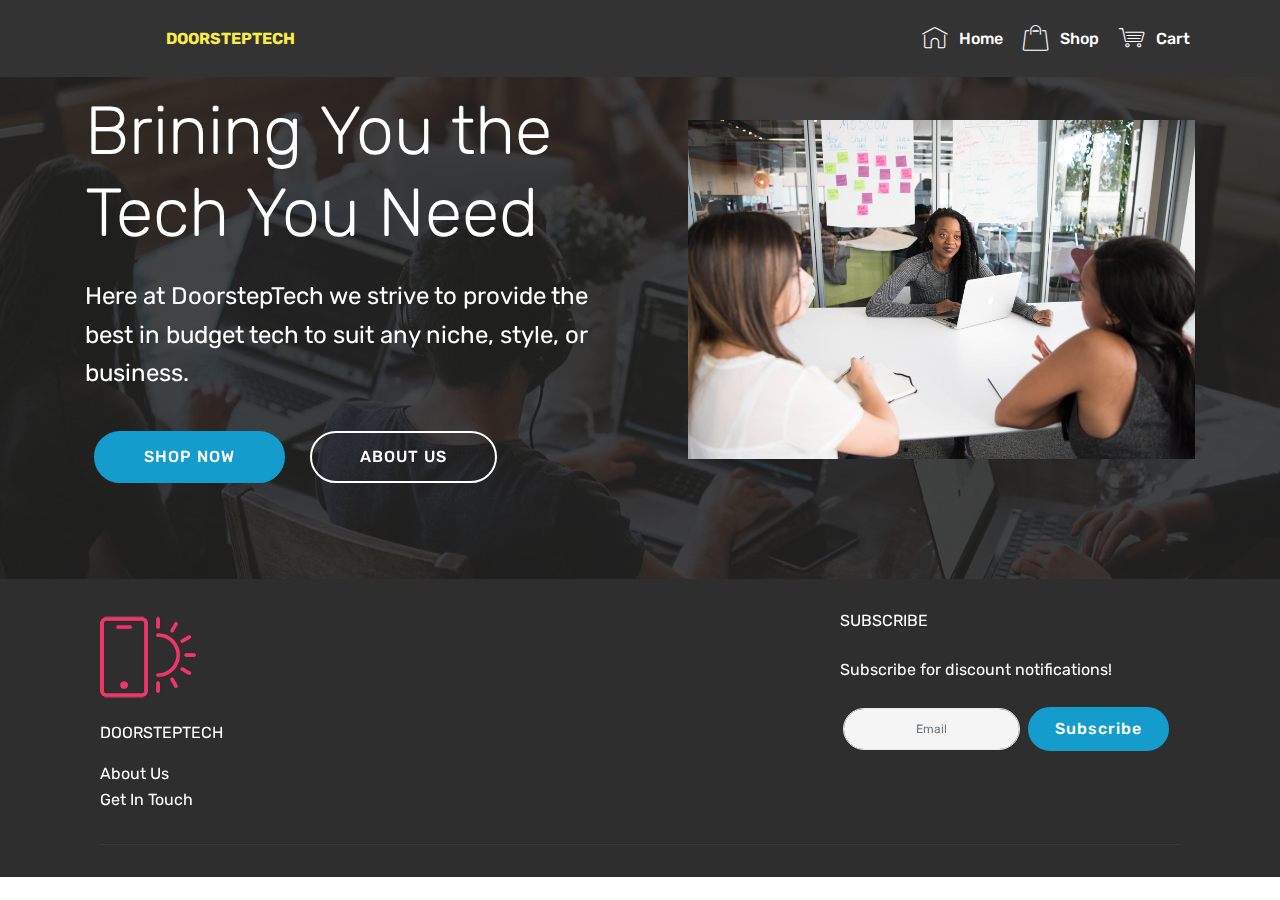
==== commit 29043d00: "create github pages" ====
--- a/index.html
+++ b/index.html
@@ -55,16 +55,16 @@
                         <span class="mbri-home mbr-iconfont mbr-iconfont-btn"></span>Home</a>
                 </li>
                 <li class="nav-item">
-                    <a class="nav-link link text-white display-4" href="https://mobirise.co"><span class="mbri-shopping-bag mbr-iconfont mbr-iconfont-btn"></span>
+                    <a class="nav-link link text-white display-4" href="doorstep-store.html"><span class="mbri-shopping-bag mbr-iconfont mbr-iconfont-btn"></span>
                         Shop</a>
-                </li><li class="nav-item"><a class="nav-link link text-white display-4" href="https://mobirise.co"><span class="mbri-shopping-cart mbr-iconfont mbr-iconfont-btn"></span>
+                </li><li class="nav-item"><a class="nav-link link text-white display-4" href="car.html"><span class="mbri-shopping-cart mbr-iconfont mbr-iconfont-btn"></span>
                         Cart</a></li></ul>
             
         </div>
     </nav>
 </section>
 
-<section class="engine"><a href="https://mobirise.info/a">online website builder</a></section><section class="header3 cid-rWT2N9NGPa mbr-parallax-background" id="header3-4">
+<section class="engine"><a href="https://mobirise.info/x">free css templates</a></section><section class="header3 cid-rWT2N9NGPa mbr-parallax-background" id="header3-4">
 
     
 
@@ -103,7 +103,7 @@
             <div class="col-md-3 col-sm-4">
                 <div class="mb-3 img-logo">
                     <a href="https://mobirise.co/">
-                        <img src="assets/images/logo23.png" alt="Mobirise">
+                        <img src="assets/images/logo20.png" alt="Mobirise">
                     </a>
                 </div>
                 <p class="mb-3 mbr-fonts-style foot-title display-7">
@@ -125,7 +125,7 @@
                     Subscribe for discount notifications!</p>
                 <div class="media-container-column" data-form-type="formoid">
                     <!---Formbuilder Form--->
-                    <form action="https://mobirise.com/" method="POST" class="mbr-form form-with-styler" data-form-title="Mobirise Form"><input type="hidden" name="email" data-form-email="true" value="caM71BeGWFP1vBqS0aIDBTxO8+BusHV+SuaazSOtE5547JxJ/bni3mGAbKOw9N455Qb/l7lrEVdQfK8fyC1k8y+1gLwhcP+/tBaJPNmavRNbR7FnRW59Nj3j9nHU5jMv">
+                    <form action="https://mobirise.com/" method="POST" class="mbr-form form-with-styler" data-form-title="Mobirise Form"><input type="hidden" name="email" data-form-email="true" value="SQZPtCpMTtqsW6FRDTvqN+LzJsnhFRPyBfHqcWXV/UG50Db0CP155MNInYxX3+80/Fopz6eGuxplKhwIuQmufe0YJc/WAdwpTZKOxN5R19OcIhwoiQrqDZ9YzFjlUE8F">
                         <div class="row form-inline justify-content-center">
                             <div hidden="hidden" data-form-alert="" class="alert alert-success col-12">Subscribtion Success!</div>
                             <div hidden="hidden" data-form-alert-danger="" class="alert alert-danger col-12">
--- a/assets/mobirise/css/mbr-additional.css
+++ b/assets/mobirise/css/mbr-additional.css
@@ -1807,3 +1807,411 @@
     font-size: 4.25rem;
   }
 }
+.cid-rWT1Yu8Jxb .navbar {
+  padding: .5rem 0;
+  background: #333333;
+  transition: none;
+  min-height: 77px;
+}
+.cid-rWT1Yu8Jxb .navbar-dropdown.bg-color.transparent.opened {
+  background: #333333;
+}
+.cid-rWT1Yu8Jxb a {
+  font-style: normal;
+}
+.cid-rWT1Yu8Jxb .nav-item span {
+  padding-right: 0.4em;
+  line-height: 0.5em;
+  vertical-align: text-bottom;
+  position: relative;
+  text-decoration: none;
+}
+.cid-rWT1Yu8Jxb .nav-item a {
+  display: -webkit-flex;
+  align-items: center;
+  justify-content: center;
+  padding: 0.7rem 0 !important;
+  margin: 0rem .65rem !important;
+  -webkit-align-items: center;
+  -webkit-justify-content: center;
+}
+.cid-rWT1Yu8Jxb .nav-item:focus,
+.cid-rWT1Yu8Jxb .nav-link:focus {
+  outline: none;
+}
+.cid-rWT1Yu8Jxb .btn {
+  padding: 0.4rem 1.5rem;
+  display: -webkit-inline-flex;
+  align-items: center;
+  -webkit-align-items: center;
+}
+.cid-rWT1Yu8Jxb .btn .mbr-iconfont {
+  font-size: 1.6rem;
+}
+.cid-rWT1Yu8Jxb .menu-logo {
+  margin-right: auto;
+}
+.cid-rWT1Yu8Jxb .menu-logo .navbar-brand {
+  display: flex;
+  margin-left: 5rem;
+  padding: 0;
+  transition: padding .2s;
+  min-height: 3.8rem;
+  -webkit-align-items: center;
+  align-items: center;
+}
+.cid-rWT1Yu8Jxb .menu-logo .navbar-brand .navbar-caption-wrap {
+  display: flex;
+  -webkit-align-items: center;
+  align-items: center;
+  word-break: break-word;
+  min-width: 7rem;
+  margin: .3rem 0;
+}
+.cid-rWT1Yu8Jxb .menu-logo .navbar-brand .navbar-caption-wrap .navbar-caption {
+  line-height: 1.2rem !important;
+  padding-right: 2rem;
+}
+.cid-rWT1Yu8Jxb .menu-logo .navbar-brand .navbar-logo {
+  font-size: 4rem;
+  transition: font-size 0.25s;
+}
+.cid-rWT1Yu8Jxb .menu-logo .navbar-brand .navbar-logo img {
+  display: flex;
+}
+.cid-rWT1Yu8Jxb .menu-logo .navbar-brand .navbar-logo .mbr-iconfont {
+  transition: font-size 0.25s;
+}
+.cid-rWT1Yu8Jxb .menu-logo .navbar-brand .navbar-logo a {
+  display: inline-flex;
+}
+.cid-rWT1Yu8Jxb .navbar-toggleable-sm .navbar-collapse {
+  justify-content: flex-end;
+  -webkit-justify-content: flex-end;
+  padding-right: 5rem;
+  width: auto;
+}
+.cid-rWT1Yu8Jxb .navbar-toggleable-sm .navbar-collapse .navbar-nav {
+  flex-wrap: wrap;
+  -webkit-flex-wrap: wrap;
+  padding-left: 0;
+}
+.cid-rWT1Yu8Jxb .navbar-toggleable-sm .navbar-collapse .navbar-nav .nav-item {
+  -webkit-align-self: center;
+  align-self: center;
+}
+.cid-rWT1Yu8Jxb .navbar-toggleable-sm .navbar-collapse .navbar-buttons {
+  padding-left: 0;
+  padding-bottom: 0;
+}
+.cid-rWT1Yu8Jxb .dropdown .dropdown-menu {
+  background: #333333;
+  visibility: hidden;
+  display: block;
+  position: absolute;
+  min-width: 5rem;
+  padding-top: 1.4rem;
+  padding-bottom: 1.4rem;
+  text-align: left;
+}
+.cid-rWT1Yu8Jxb .dropdown .dropdown-menu .dropdown-item {
+  width: auto;
+  padding: 0.235em 1.5385em 0.235em 1.5385em !important;
+}
+.cid-rWT1Yu8Jxb .dropdown .dropdown-menu .dropdown-item::after {
+  right: 0.5rem;
+}
+.cid-rWT1Yu8Jxb .dropdown .dropdown-menu .dropdown-submenu {
+  margin: 0;
+}
+.cid-rWT1Yu8Jxb .dropdown.open > .dropdown-menu {
+  visibility: visible;
+}
+.cid-rWT1Yu8Jxb .navbar-toggleable-sm.opened:after {
+  position: absolute;
+  width: 100vw;
+  height: 100vh;
+  content: '';
+  background-color: rgba(0, 0, 0, 0.1);
+  left: 0;
+  bottom: 0;
+  transform: translateY(100%);
+  -webkit-transform: translateY(100%);
+  z-index: 1000;
+}
+.cid-rWT1Yu8Jxb .navbar.navbar-short {
+  min-height: 60px;
+  transition: all .2s;
+}
+.cid-rWT1Yu8Jxb .navbar.navbar-short .navbar-toggler-right {
+  top: 20px;
+}
+.cid-rWT1Yu8Jxb .navbar.navbar-short .navbar-logo a {
+  font-size: 2.5rem !important;
+  line-height: 2.5rem;
+  transition: font-size 0.25s;
+}
+.cid-rWT1Yu8Jxb .navbar.navbar-short .navbar-logo a .mbr-iconfont {
+  font-size: 2.5rem !important;
+}
+.cid-rWT1Yu8Jxb .navbar.navbar-short .navbar-logo a img {
+  height: 3rem !important;
+}
+.cid-rWT1Yu8Jxb .navbar.navbar-short .navbar-brand {
+  min-height: 3rem;
+}
+.cid-rWT1Yu8Jxb button.navbar-toggler {
+  width: 31px;
+  height: 18px;
+  cursor: pointer;
+  transition: all .2s;
+  top: 1.5rem;
+  right: 1rem;
+}
+.cid-rWT1Yu8Jxb button.navbar-toggler:focus {
+  outline: none;
+}
+.cid-rWT1Yu8Jxb button.navbar-toggler .hamburger span {
+  position: absolute;
+  right: 0;
+  width: 30px;
+  height: 2px;
+  border-right: 5px;
+  background-color: #ffffff;
+}
+.cid-rWT1Yu8Jxb button.navbar-toggler .hamburger span:nth-child(1) {
+  top: 0;
+  transition: all .2s;
+}
+.cid-rWT1Yu8Jxb button.navbar-toggler .hamburger span:nth-child(2) {
+  top: 8px;
+  transition: all .15s;
+}
+.cid-rWT1Yu8Jxb button.navbar-toggler .hamburger span:nth-child(3) {
+  top: 8px;
+  transition: all .15s;
+}
+.cid-rWT1Yu8Jxb button.navbar-toggler .hamburger span:nth-child(4) {
+  top: 16px;
+  transition: all .2s;
+}
+.cid-rWT1Yu8Jxb nav.opened .hamburger span:nth-child(1) {
+  top: 8px;
+  width: 0;
+  opacity: 0;
+  right: 50%;
+  transition: all .2s;
+}
+.cid-rWT1Yu8Jxb nav.opened .hamburger span:nth-child(2) {
+  -webkit-transform: rotate(45deg);
+  transform: rotate(45deg);
+  transition: all .25s;
+}
+.cid-rWT1Yu8Jxb nav.opened .hamburger span:nth-child(3) {
+  -webkit-transform: rotate(-45deg);
+  transform: rotate(-45deg);
+  transition: all .25s;
+}
+.cid-rWT1Yu8Jxb nav.opened .hamburger span:nth-child(4) {
+  top: 8px;
+  width: 0;
+  opacity: 0;
+  right: 50%;
+  transition: all .2s;
+}
+.cid-rWT1Yu8Jxb .collapsed.navbar-expand {
+  flex-direction: column;
+  -webkit-flex-direction: column;
+}
+.cid-rWT1Yu8Jxb .collapsed .btn {
+  display: -webkit-flex;
+}
+.cid-rWT1Yu8Jxb .collapsed .navbar-collapse {
+  display: none !important;
+  padding-right: 0 !important;
+}
+.cid-rWT1Yu8Jxb .collapsed .navbar-collapse.collapsing,
+.cid-rWT1Yu8Jxb .collapsed .navbar-collapse.show {
+  display: block !important;
+}
+.cid-rWT1Yu8Jxb .collapsed .navbar-collapse.collapsing .navbar-nav,
+.cid-rWT1Yu8Jxb .collapsed .navbar-collapse.show .navbar-nav {
+  display: block;
+  text-align: center;
+}
+.cid-rWT1Yu8Jxb .collapsed .navbar-collapse.collapsing .navbar-nav .nav-item,
+.cid-rWT1Yu8Jxb .collapsed .navbar-collapse.show .navbar-nav .nav-item {
+  clear: both;
+}
+.cid-rWT1Yu8Jxb .collapsed .navbar-collapse.collapsing .navbar-nav .nav-item:last-child,
+.cid-rWT1Yu8Jxb .collapsed .navbar-collapse.show .navbar-nav .nav-item:last-child {
+  margin-bottom: 1rem;
+}
+.cid-rWT1Yu8Jxb .collapsed .navbar-collapse.collapsing .navbar-buttons,
+.cid-rWT1Yu8Jxb .collapsed .navbar-collapse.show .navbar-buttons {
+  text-align: center;
+}
+.cid-rWT1Yu8Jxb .collapsed .navbar-collapse.collapsing .navbar-buttons:last-child,
+.cid-rWT1Yu8Jxb .collapsed .navbar-collapse.show .navbar-buttons:last-child {
+  margin-bottom: 1rem;
+}
+@media (min-width: 1024px) {
+  .cid-rWT1Yu8Jxb .collapsed:not(.navbar-short) .navbar-collapse {
+    max-height: calc(98.5vh - 3.8rem);
+  }
+}
+.cid-rWT1Yu8Jxb .collapsed button.navbar-toggler {
+  display: block;
+}
+.cid-rWT1Yu8Jxb .collapsed .navbar-brand {
+  margin-left: 1rem !important;
+}
+.cid-rWT1Yu8Jxb .collapsed .navbar-toggleable-sm {
+  flex-direction: column;
+  -webkit-flex-direction: column;
+}
+.cid-rWT1Yu8Jxb .collapsed .dropdown .dropdown-menu {
+  width: 100%;
+  text-align: center;
+  position: relative;
+  opacity: 0;
+  overflow: hidden;
+  display: block;
+  height: 0;
+  visibility: hidden;
+  padding: 0;
+  transition-duration: .5s;
+  transition-property: opacity,padding,height;
+}
+.cid-rWT1Yu8Jxb .collapsed .dropdown.open > .dropdown-menu {
+  position: relative;
+  opacity: 1;
+  height: auto;
+  padding: 1.4rem 0;
+  visibility: visible;
+}
+.cid-rWT1Yu8Jxb .collapsed .dropdown .dropdown-submenu {
+  left: 0;
+  text-align: center;
+  width: 100%;
+}
+.cid-rWT1Yu8Jxb .collapsed .dropdown .dropdown-toggle[data-toggle="dropdown-submenu"]::after {
+  margin-top: 0;
+  position: inherit;
+  right: 0;
+  top: 50%;
+  display: inline-block;
+  width: 0;
+  height: 0;
+  margin-left: .3em;
+  vertical-align: middle;
+  content: "";
+  border-top: .30em solid;
+  border-right: .30em solid transparent;
+  border-left: .30em solid transparent;
+}
+@media (max-width: 1023px) {
+  .cid-rWT1Yu8Jxb .navbar-expand {
+    flex-direction: column;
+    -webkit-flex-direction: column;
+  }
+  .cid-rWT1Yu8Jxb img {
+    height: 3.8rem !important;
+  }
+  .cid-rWT1Yu8Jxb .btn {
+    display: -webkit-flex;
+  }
+  .cid-rWT1Yu8Jxb button.navbar-toggler {
+    display: block;
+  }
+  .cid-rWT1Yu8Jxb .navbar-brand {
+    margin-left: 1rem !important;
+  }
+  .cid-rWT1Yu8Jxb .navbar-toggleable-sm {
+    flex-direction: column;
+    -webkit-flex-direction: column;
+  }
+  .cid-rWT1Yu8Jxb .navbar-collapse {
+    display: none !important;
+    padding-right: 0 !important;
+  }
+  .cid-rWT1Yu8Jxb .navbar-collapse.collapsing,
+  .cid-rWT1Yu8Jxb .navbar-collapse.show {
+    display: block !important;
+  }
+  .cid-rWT1Yu8Jxb .navbar-collapse.collapsing .navbar-nav,
+  .cid-rWT1Yu8Jxb .navbar-collapse.show .navbar-nav {
+    display: block;
+    text-align: center;
+  }
+  .cid-rWT1Yu8Jxb .navbar-collapse.collapsing .navbar-nav .nav-item,
+  .cid-rWT1Yu8Jxb .navbar-collapse.show .navbar-nav .nav-item {
+    clear: both;
+  }
+  .cid-rWT1Yu8Jxb .navbar-collapse.collapsing .navbar-nav .nav-item:last-child,
+  .cid-rWT1Yu8Jxb .navbar-collapse.show .navbar-nav .nav-item:last-child {
+    margin-bottom: 1rem;
+  }
+  .cid-rWT1Yu8Jxb .navbar-collapse.collapsing .navbar-buttons,
+  .cid-rWT1Yu8Jxb .navbar-collapse.show .navbar-buttons {
+    text-align: center;
+  }
+  .cid-rWT1Yu8Jxb .navbar-collapse.collapsing .navbar-buttons:last-child,
+  .cid-rWT1Yu8Jxb .navbar-collapse.show .navbar-buttons:last-child {
+    margin-bottom: 1rem;
+  }
+  .cid-rWT1Yu8Jxb .dropdown .dropdown-menu {
+    width: 100%;
+    text-align: center;
+    position: relative;
+    opacity: 0;
+    overflow: hidden;
+    display: block;
+    height: 0;
+    visibility: hidden;
+    padding: 0;
+    transition-duration: .5s;
+    transition-property: opacity,padding,height;
+  }
+  .cid-rWT1Yu8Jxb .dropdown.open > .dropdown-menu {
+    position: relative;
+    opacity: 1;
+    height: auto;
+    padding: 1.4rem 0;
+    visibility: visible;
+  }
+  .cid-rWT1Yu8Jxb .dropdown .dropdown-submenu {
+    left: 0;
+    text-align: center;
+    width: 100%;
+  }
+  .cid-rWT1Yu8Jxb .dropdown .dropdown-toggle[data-toggle="dropdown-submenu"]::after {
+    margin-top: 0;
+    position: inherit;
+    right: 0;
+    top: 50%;
+    display: inline-block;
+    width: 0;
+    height: 0;
+    margin-left: .3em;
+    vertical-align: middle;
+    content: "";
+    border-top: .30em solid;
+    border-right: .30em solid transparent;
+    border-left: .30em solid transparent;
+  }
+}
+@media (min-width: 767px) {
+  .cid-rWT1Yu8Jxb .menu-logo {
+    flex-shrink: 0;
+    -webkit-flex-shrink: 0;
+  }
+}
+.cid-rWT1Yu8Jxb .navbar-collapse {
+  flex-basis: auto;
+  -webkit-flex-basis: auto;
+}
+.cid-rWT1Yu8Jxb .nav-link:hover,
+.cid-rWT1Yu8Jxb .dropdown-item:hover {
+  color: #c1c1c1 !important;
+}
--- a/assets/mobirise/css/mbr-additional.css
+++ b/assets/mobirise/css/mbr-additional.css
@@ -1807,3 +1807,411 @@
     font-size: 4.25rem;
   }
 }
+.cid-rWT1Yu8Jxb .navbar {
+  padding: .5rem 0;
+  background: #333333;
+  transition: none;
+  min-height: 77px;
+}
+.cid-rWT1Yu8Jxb .navbar-dropdown.bg-color.transparent.opened {
+  background: #333333;
+}
+.cid-rWT1Yu8Jxb a {
+  font-style: normal;
+}
+.cid-rWT1Yu8Jxb .nav-item span {
+  padding-right: 0.4em;
+  line-height: 0.5em;
+  vertical-align: text-bottom;
+  position: relative;
+  text-decoration: none;
+}
+.cid-rWT1Yu8Jxb .nav-item a {
+  display: -webkit-flex;
+  align-items: center;
+  justify-content: center;
+  padding: 0.7rem 0 !important;
+  margin: 0rem .65rem !important;
+  -webkit-align-items: center;
+  -webkit-justify-content: center;
+}
+.cid-rWT1Yu8Jxb .nav-item:focus,
+.cid-rWT1Yu8Jxb .nav-link:focus {
+  outline: none;
+}
+.cid-rWT1Yu8Jxb .btn {
+  padding: 0.4rem 1.5rem;
+  display: -webkit-inline-flex;
+  align-items: center;
+  -webkit-align-items: center;
+}
+.cid-rWT1Yu8Jxb .btn .mbr-iconfont {
+  font-size: 1.6rem;
+}
+.cid-rWT1Yu8Jxb .menu-logo {
+  margin-right: auto;
+}
+.cid-rWT1Yu8Jxb .menu-logo .navbar-brand {
+  display: flex;
+  margin-left: 5rem;
+  padding: 0;
+  transition: padding .2s;
+  min-height: 3.8rem;
+  -webkit-align-items: center;
+  align-items: center;
+}
+.cid-rWT1Yu8Jxb .menu-logo .navbar-brand .navbar-caption-wrap {
+  display: flex;
+  -webkit-align-items: center;
+  align-items: center;
+  word-break: break-word;
+  min-width: 7rem;
+  margin: .3rem 0;
+}
+.cid-rWT1Yu8Jxb .menu-logo .navbar-brand .navbar-caption-wrap .navbar-caption {
+  line-height: 1.2rem !important;
+  padding-right: 2rem;
+}
+.cid-rWT1Yu8Jxb .menu-logo .navbar-brand .navbar-logo {
+  font-size: 4rem;
+  transition: font-size 0.25s;
+}
+.cid-rWT1Yu8Jxb .menu-logo .navbar-brand .navbar-logo img {
+  display: flex;
+}
+.cid-rWT1Yu8Jxb .menu-logo .navbar-brand .navbar-logo .mbr-iconfont {
+  transition: font-size 0.25s;
+}
+.cid-rWT1Yu8Jxb .menu-logo .navbar-brand .navbar-logo a {
+  display: inline-flex;
+}
+.cid-rWT1Yu8Jxb .navbar-toggleable-sm .navbar-collapse {
+  justify-content: flex-end;
+  -webkit-justify-content: flex-end;
+  padding-right: 5rem;
+  width: auto;
+}
+.cid-rWT1Yu8Jxb .navbar-toggleable-sm .navbar-collapse .navbar-nav {
+  flex-wrap: wrap;
+  -webkit-flex-wrap: wrap;
+  padding-left: 0;
+}
+.cid-rWT1Yu8Jxb .navbar-toggleable-sm .navbar-collapse .navbar-nav .nav-item {
+  -webkit-align-self: center;
+  align-self: center;
+}
+.cid-rWT1Yu8Jxb .navbar-toggleable-sm .navbar-collapse .navbar-buttons {
+  padding-left: 0;
+  padding-bottom: 0;
+}
+.cid-rWT1Yu8Jxb .dropdown .dropdown-menu {
+  background: #333333;
+  visibility: hidden;
+  display: block;
+  position: absolute;
+  min-width: 5rem;
+  padding-top: 1.4rem;
+  padding-bottom: 1.4rem;
+  text-align: left;
+}
+.cid-rWT1Yu8Jxb .dropdown .dropdown-menu .dropdown-item {
+  width: auto;
+  padding: 0.235em 1.5385em 0.235em 1.5385em !important;
+}
+.cid-rWT1Yu8Jxb .dropdown .dropdown-menu .dropdown-item::after {
+  right: 0.5rem;
+}
+.cid-rWT1Yu8Jxb .dropdown .dropdown-menu .dropdown-submenu {
+  margin: 0;
+}
+.cid-rWT1Yu8Jxb .dropdown.open > .dropdown-menu {
+  visibility: visible;
+}
+.cid-rWT1Yu8Jxb .navbar-toggleable-sm.opened:after {
+  position: absolute;
+  width: 100vw;
+  height: 100vh;
+  content: '';
+  background-color: rgba(0, 0, 0, 0.1);
+  left: 0;
+  bottom: 0;
+  transform: translateY(100%);
+  -webkit-transform: translateY(100%);
+  z-index: 1000;
+}
+.cid-rWT1Yu8Jxb .navbar.navbar-short {
+  min-height: 60px;
+  transition: all .2s;
+}
+.cid-rWT1Yu8Jxb .navbar.navbar-short .navbar-toggler-right {
+  top: 20px;
+}
+.cid-rWT1Yu8Jxb .navbar.navbar-short .navbar-logo a {
+  font-size: 2.5rem !important;
+  line-height: 2.5rem;
+  transition: font-size 0.25s;
+}
+.cid-rWT1Yu8Jxb .navbar.navbar-short .navbar-logo a .mbr-iconfont {
+  font-size: 2.5rem !important;
+}
+.cid-rWT1Yu8Jxb .navbar.navbar-short .navbar-logo a img {
+  height: 3rem !important;
+}
+.cid-rWT1Yu8Jxb .navbar.navbar-short .navbar-brand {
+  min-height: 3rem;
+}
+.cid-rWT1Yu8Jxb button.navbar-toggler {
+  width: 31px;
+  height: 18px;
+  cursor: pointer;
+  transition: all .2s;
+  top: 1.5rem;
+  right: 1rem;
+}
+.cid-rWT1Yu8Jxb button.navbar-toggler:focus {
+  outline: none;
+}
+.cid-rWT1Yu8Jxb button.navbar-toggler .hamburger span {
+  position: absolute;
+  right: 0;
+  width: 30px;
+  height: 2px;
+  border-right: 5px;
+  background-color: #ffffff;
+}
+.cid-rWT1Yu8Jxb button.navbar-toggler .hamburger span:nth-child(1) {
+  top: 0;
+  transition: all .2s;
+}
+.cid-rWT1Yu8Jxb button.navbar-toggler .hamburger span:nth-child(2) {
+  top: 8px;
+  transition: all .15s;
+}
+.cid-rWT1Yu8Jxb button.navbar-toggler .hamburger span:nth-child(3) {
+  top: 8px;
+  transition: all .15s;
+}
+.cid-rWT1Yu8Jxb button.navbar-toggler .hamburger span:nth-child(4) {
+  top: 16px;
+  transition: all .2s;
+}
+.cid-rWT1Yu8Jxb nav.opened .hamburger span:nth-child(1) {
+  top: 8px;
+  width: 0;
+  opacity: 0;
+  right: 50%;
+  transition: all .2s;
+}
+.cid-rWT1Yu8Jxb nav.opened .hamburger span:nth-child(2) {
+  -webkit-transform: rotate(45deg);
+  transform: rotate(45deg);
+  transition: all .25s;
+}
+.cid-rWT1Yu8Jxb nav.opened .hamburger span:nth-child(3) {
+  -webkit-transform: rotate(-45deg);
+  transform: rotate(-45deg);
+  transition: all .25s;
+}
+.cid-rWT1Yu8Jxb nav.opened .hamburger span:nth-child(4) {
+  top: 8px;
+  width: 0;
+  opacity: 0;
+  right: 50%;
+  transition: all .2s;
+}
+.cid-rWT1Yu8Jxb .collapsed.navbar-expand {
+  flex-direction: column;
+  -webkit-flex-direction: column;
+}
+.cid-rWT1Yu8Jxb .collapsed .btn {
+  display: -webkit-flex;
+}
+.cid-rWT1Yu8Jxb .collapsed .navbar-collapse {
+  display: none !important;
+  padding-right: 0 !important;
+}
+.cid-rWT1Yu8Jxb .collapsed .navbar-collapse.collapsing,
+.cid-rWT1Yu8Jxb .collapsed .navbar-collapse.show {
+  display: block !important;
+}
+.cid-rWT1Yu8Jxb .collapsed .navbar-collapse.collapsing .navbar-nav,
+.cid-rWT1Yu8Jxb .collapsed .navbar-collapse.show .navbar-nav {
+  display: block;
+  text-align: center;
+}
+.cid-rWT1Yu8Jxb .collapsed .navbar-collapse.collapsing .navbar-nav .nav-item,
+.cid-rWT1Yu8Jxb .collapsed .navbar-collapse.show .navbar-nav .nav-item {
+  clear: both;
+}
+.cid-rWT1Yu8Jxb .collapsed .navbar-collapse.collapsing .navbar-nav .nav-item:last-child,
+.cid-rWT1Yu8Jxb .collapsed .navbar-collapse.show .navbar-nav .nav-item:last-child {
+  margin-bottom: 1rem;
+}
+.cid-rWT1Yu8Jxb .collapsed .navbar-collapse.collapsing .navbar-buttons,
+.cid-rWT1Yu8Jxb .collapsed .navbar-collapse.show .navbar-buttons {
+  text-align: center;
+}
+.cid-rWT1Yu8Jxb .collapsed .navbar-collapse.collapsing .navbar-buttons:last-child,
+.cid-rWT1Yu8Jxb .collapsed .navbar-collapse.show .navbar-buttons:last-child {
+  margin-bottom: 1rem;
+}
+@media (min-width: 1024px) {
+  .cid-rWT1Yu8Jxb .collapsed:not(.navbar-short) .navbar-collapse {
+    max-height: calc(98.5vh - 3.8rem);
+  }
+}
+.cid-rWT1Yu8Jxb .collapsed button.navbar-toggler {
+  display: block;
+}
+.cid-rWT1Yu8Jxb .collapsed .navbar-brand {
+  margin-left: 1rem !important;
+}
+.cid-rWT1Yu8Jxb .collapsed .navbar-toggleable-sm {
+  flex-direction: column;
+  -webkit-flex-direction: column;
+}
+.cid-rWT1Yu8Jxb .collapsed .dropdown .dropdown-menu {
+  width: 100%;
+  text-align: center;
+  position: relative;
+  opacity: 0;
+  overflow: hidden;
+  display: block;
+  height: 0;
+  visibility: hidden;
+  padding: 0;
+  transition-duration: .5s;
+  transition-property: opacity,padding,height;
+}
+.cid-rWT1Yu8Jxb .collapsed .dropdown.open > .dropdown-menu {
+  position: relative;
+  opacity: 1;
+  height: auto;
+  padding: 1.4rem 0;
+  visibility: visible;
+}
+.cid-rWT1Yu8Jxb .collapsed .dropdown .dropdown-submenu {
+  left: 0;
+  text-align: center;
+  width: 100%;
+}
+.cid-rWT1Yu8Jxb .collapsed .dropdown .dropdown-toggle[data-toggle="dropdown-submenu"]::after {
+  margin-top: 0;
+  position: inherit;
+  right: 0;
+  top: 50%;
+  display: inline-block;
+  width: 0;
+  height: 0;
+  margin-left: .3em;
+  vertical-align: middle;
+  content: "";
+  border-top: .30em solid;
+  border-right: .30em solid transparent;
+  border-left: .30em solid transparent;
+}
+@media (max-width: 1023px) {
+  .cid-rWT1Yu8Jxb .navbar-expand {
+    flex-direction: column;
+    -webkit-flex-direction: column;
+  }
+  .cid-rWT1Yu8Jxb img {
+    height: 3.8rem !important;
+  }
+  .cid-rWT1Yu8Jxb .btn {
+    display: -webkit-flex;
+  }
+  .cid-rWT1Yu8Jxb button.navbar-toggler {
+    display: block;
+  }
+  .cid-rWT1Yu8Jxb .navbar-brand {
+    margin-left: 1rem !important;
+  }
+  .cid-rWT1Yu8Jxb .navbar-toggleable-sm {
+    flex-direction: column;
+    -webkit-flex-direction: column;
+  }
+  .cid-rWT1Yu8Jxb .navbar-collapse {
+    display: none !important;
+    padding-right: 0 !important;
+  }
+  .cid-rWT1Yu8Jxb .navbar-collapse.collapsing,
+  .cid-rWT1Yu8Jxb .navbar-collapse.show {
+    display: block !important;
+  }
+  .cid-rWT1Yu8Jxb .navbar-collapse.collapsing .navbar-nav,
+  .cid-rWT1Yu8Jxb .navbar-collapse.show .navbar-nav {
+    display: block;
+    text-align: center;
+  }
+  .cid-rWT1Yu8Jxb .navbar-collapse.collapsing .navbar-nav .nav-item,
+  .cid-rWT1Yu8Jxb .navbar-collapse.show .navbar-nav .nav-item {
+    clear: both;
+  }
+  .cid-rWT1Yu8Jxb .navbar-collapse.collapsing .navbar-nav .nav-item:last-child,
+  .cid-rWT1Yu8Jxb .navbar-collapse.show .navbar-nav .nav-item:last-child {
+    margin-bottom: 1rem;
+  }
+  .cid-rWT1Yu8Jxb .navbar-collapse.collapsing .navbar-buttons,
+  .cid-rWT1Yu8Jxb .navbar-collapse.show .navbar-buttons {
+    text-align: center;
+  }
+  .cid-rWT1Yu8Jxb .navbar-collapse.collapsing .navbar-buttons:last-child,
+  .cid-rWT1Yu8Jxb .navbar-collapse.show .navbar-buttons:last-child {
+    margin-bottom: 1rem;
+  }
+  .cid-rWT1Yu8Jxb .dropdown .dropdown-menu {
+    width: 100%;
+    text-align: center;
+    position: relative;
+    opacity: 0;
+    overflow: hidden;
+    display: block;
+    height: 0;
+    visibility: hidden;
+    padding: 0;
+    transition-duration: .5s;
+    transition-property: opacity,padding,height;
+  }
+  .cid-rWT1Yu8Jxb .dropdown.open > .dropdown-menu {
+    position: relative;
+    opacity: 1;
+    height: auto;
+    padding: 1.4rem 0;
+    visibility: visible;
+  }
+  .cid-rWT1Yu8Jxb .dropdown .dropdown-submenu {
+    left: 0;
+    text-align: center;
+    width: 100%;
+  }
+  .cid-rWT1Yu8Jxb .dropdown .dropdown-toggle[data-toggle="dropdown-submenu"]::after {
+    margin-top: 0;
+    position: inherit;
+    right: 0;
+    top: 50%;
+    display: inline-block;
+    width: 0;
+    height: 0;
+    margin-left: .3em;
+    vertical-align: middle;
+    content: "";
+    border-top: .30em solid;
+    border-right: .30em solid transparent;
+    border-left: .30em solid transparent;
+  }
+}
+@media (min-width: 767px) {
+  .cid-rWT1Yu8Jxb .menu-logo {
+    flex-shrink: 0;
+    -webkit-flex-shrink: 0;
+  }
+}
+.cid-rWT1Yu8Jxb .navbar-collapse {
+  flex-basis: auto;
+  -webkit-flex-basis: auto;
+}
+.cid-rWT1Yu8Jxb .nav-link:hover,
+.cid-rWT1Yu8Jxb .dropdown-item:hover {
+  color: #c1c1c1 !important;
+}
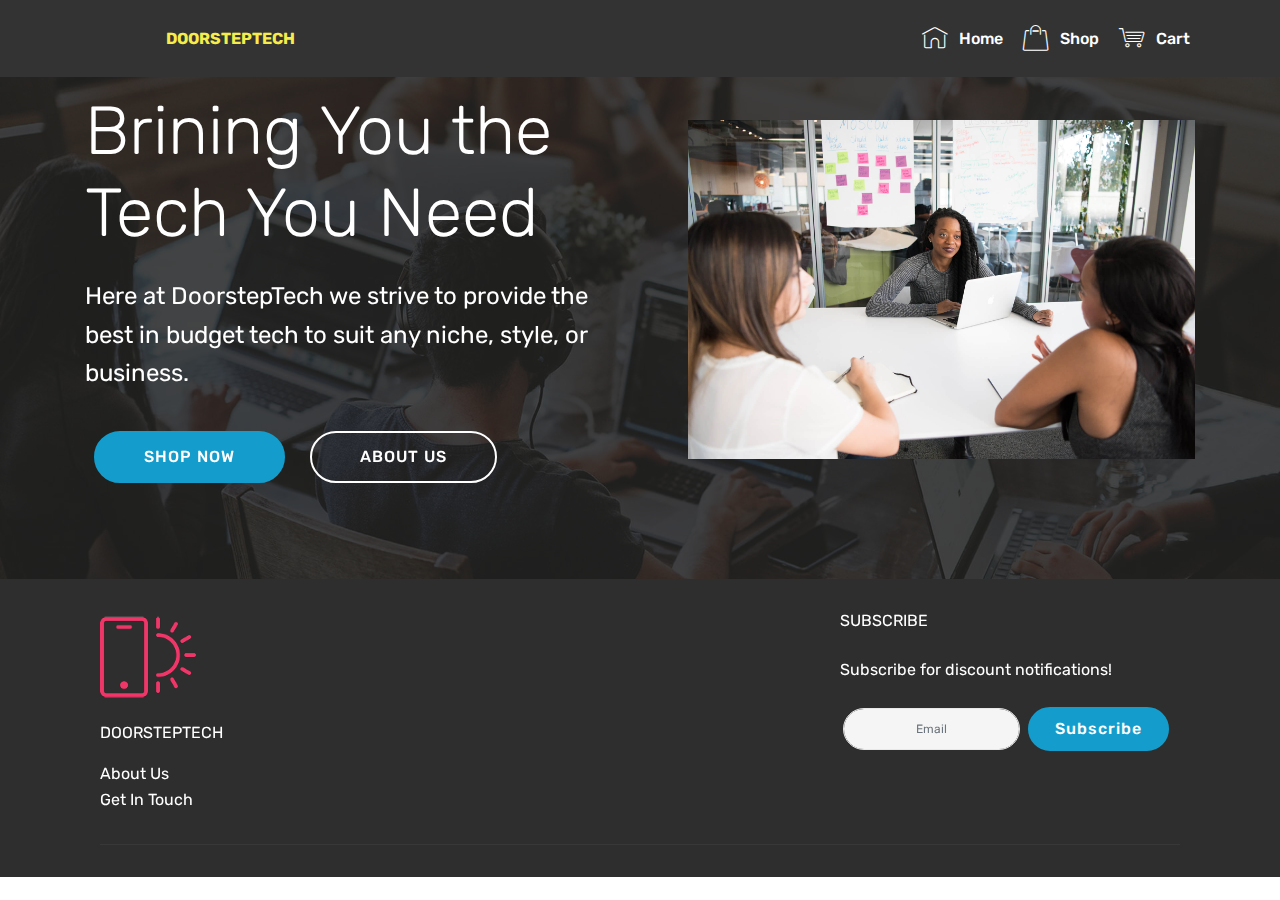
==== commit 66b2cfa8: "create github pages" ====
--- a/index.html
+++ b/index.html
@@ -64,7 +64,7 @@
     </nav>
 </section>
 
-<section class="engine"><a href="https://mobirise.info/x">free css templates</a></section><section class="header3 cid-rWT2N9NGPa mbr-parallax-background" id="header3-4">
+<section class="engine"><a href="https://mobirise.info/y">html website templates</a></section><section class="header3 cid-rWT2N9NGPa mbr-parallax-background" id="header3-4">
 
     
 
@@ -103,7 +103,7 @@
             <div class="col-md-3 col-sm-4">
                 <div class="mb-3 img-logo">
                     <a href="https://mobirise.co/">
-                        <img src="assets/images/logo20.png" alt="Mobirise">
+                        <img src="assets/images/logo21.png" alt="Mobirise">
                     </a>
                 </div>
                 <p class="mb-3 mbr-fonts-style foot-title display-7">
@@ -125,7 +125,7 @@
                     Subscribe for discount notifications!</p>
                 <div class="media-container-column" data-form-type="formoid">
                     <!---Formbuilder Form--->
-                    <form action="https://mobirise.com/" method="POST" class="mbr-form form-with-styler" data-form-title="Mobirise Form"><input type="hidden" name="email" data-form-email="true" value="SQZPtCpMTtqsW6FRDTvqN+LzJsnhFRPyBfHqcWXV/UG50Db0CP155MNInYxX3+80/Fopz6eGuxplKhwIuQmufe0YJc/WAdwpTZKOxN5R19OcIhwoiQrqDZ9YzFjlUE8F">
+                    <form action="https://mobirise.com/" method="POST" class="mbr-form form-with-styler" data-form-title="Mobirise Form"><input type="hidden" name="email" data-form-email="true" value="0+Zlgrtb+C+FE/UV0faiGJiVeHEr/UzOWWQQt1sfGntJk1xV7TbDbbyazHCLe8aX8584Li5xvAzMQYW6+SX6uoliclKA1zD3wRizukiT8TtcHmhDsbTgIqFNDV0NCpvd">
                         <div class="row form-inline justify-content-center">
                             <div hidden="hidden" data-form-alert="" class="alert alert-success col-12">Subscribtion Success!</div>
                             <div hidden="hidden" data-form-alert-danger="" class="alert alert-danger col-12">
